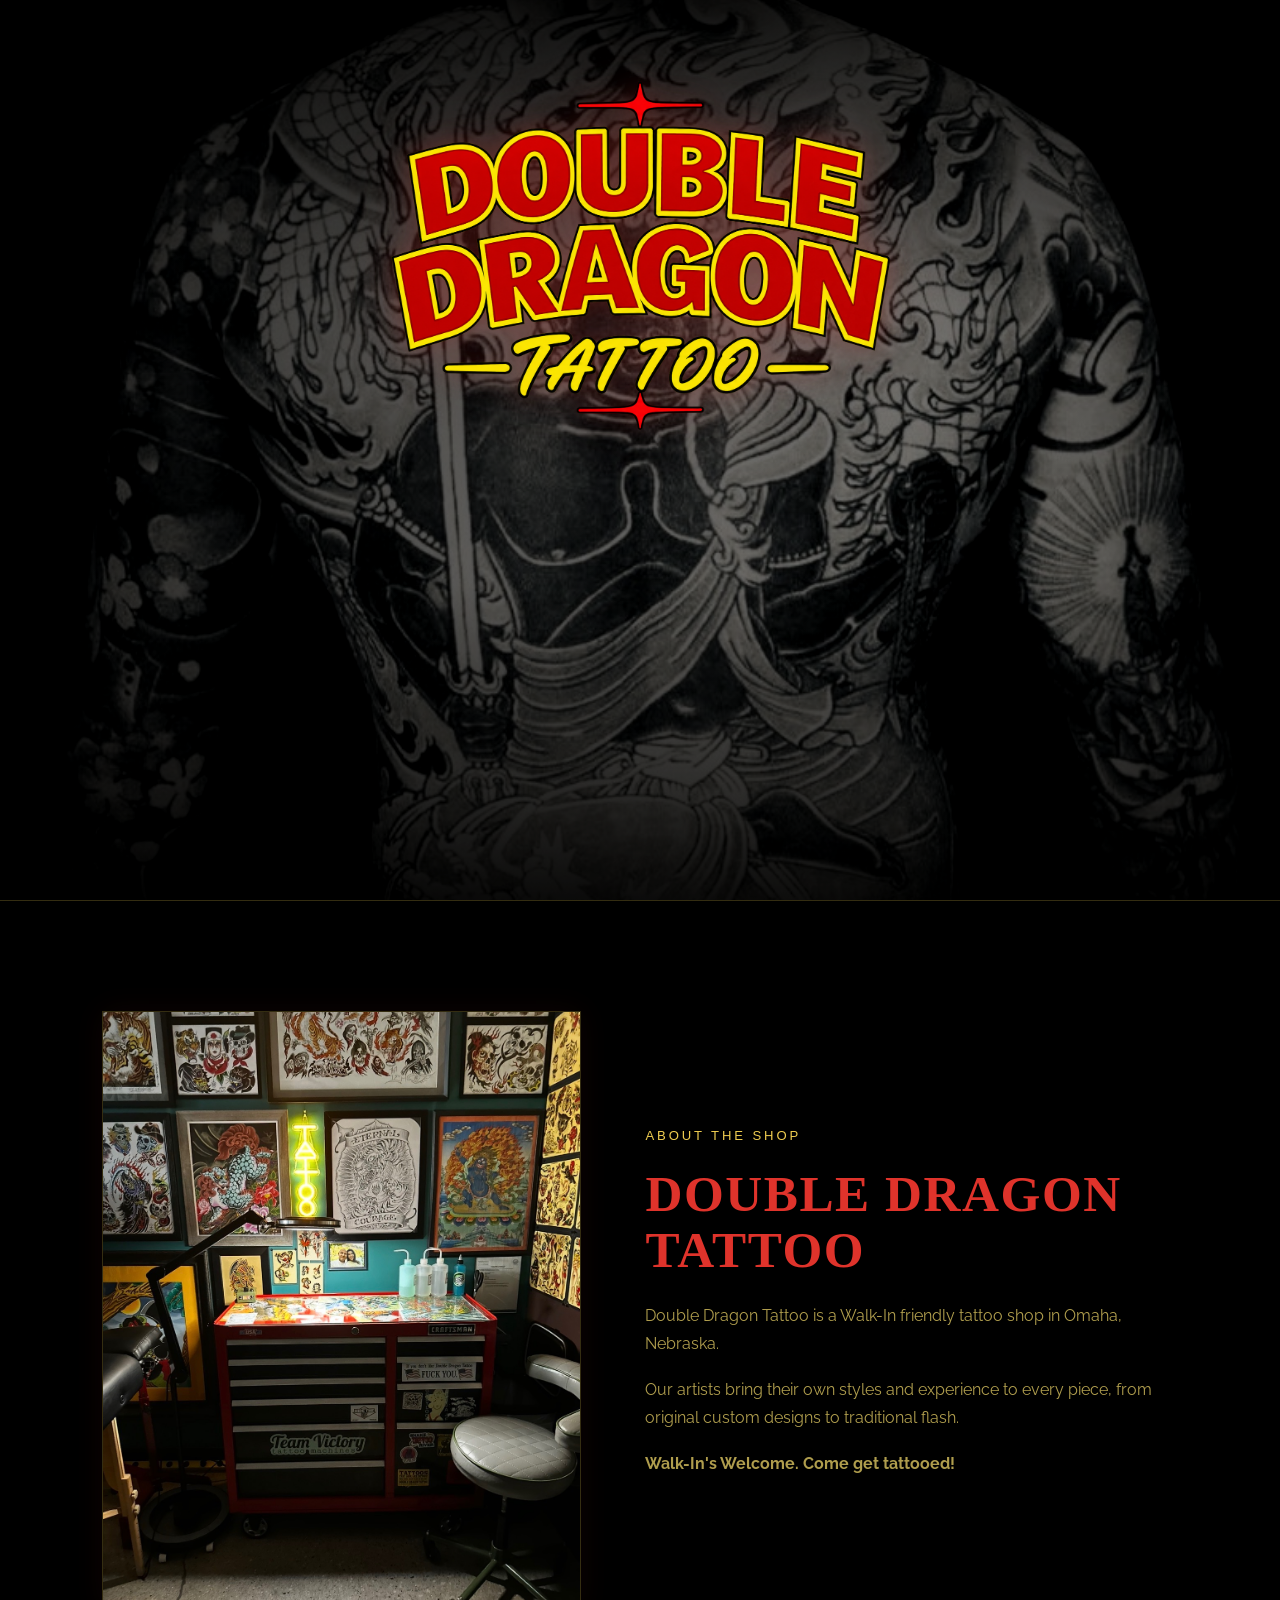
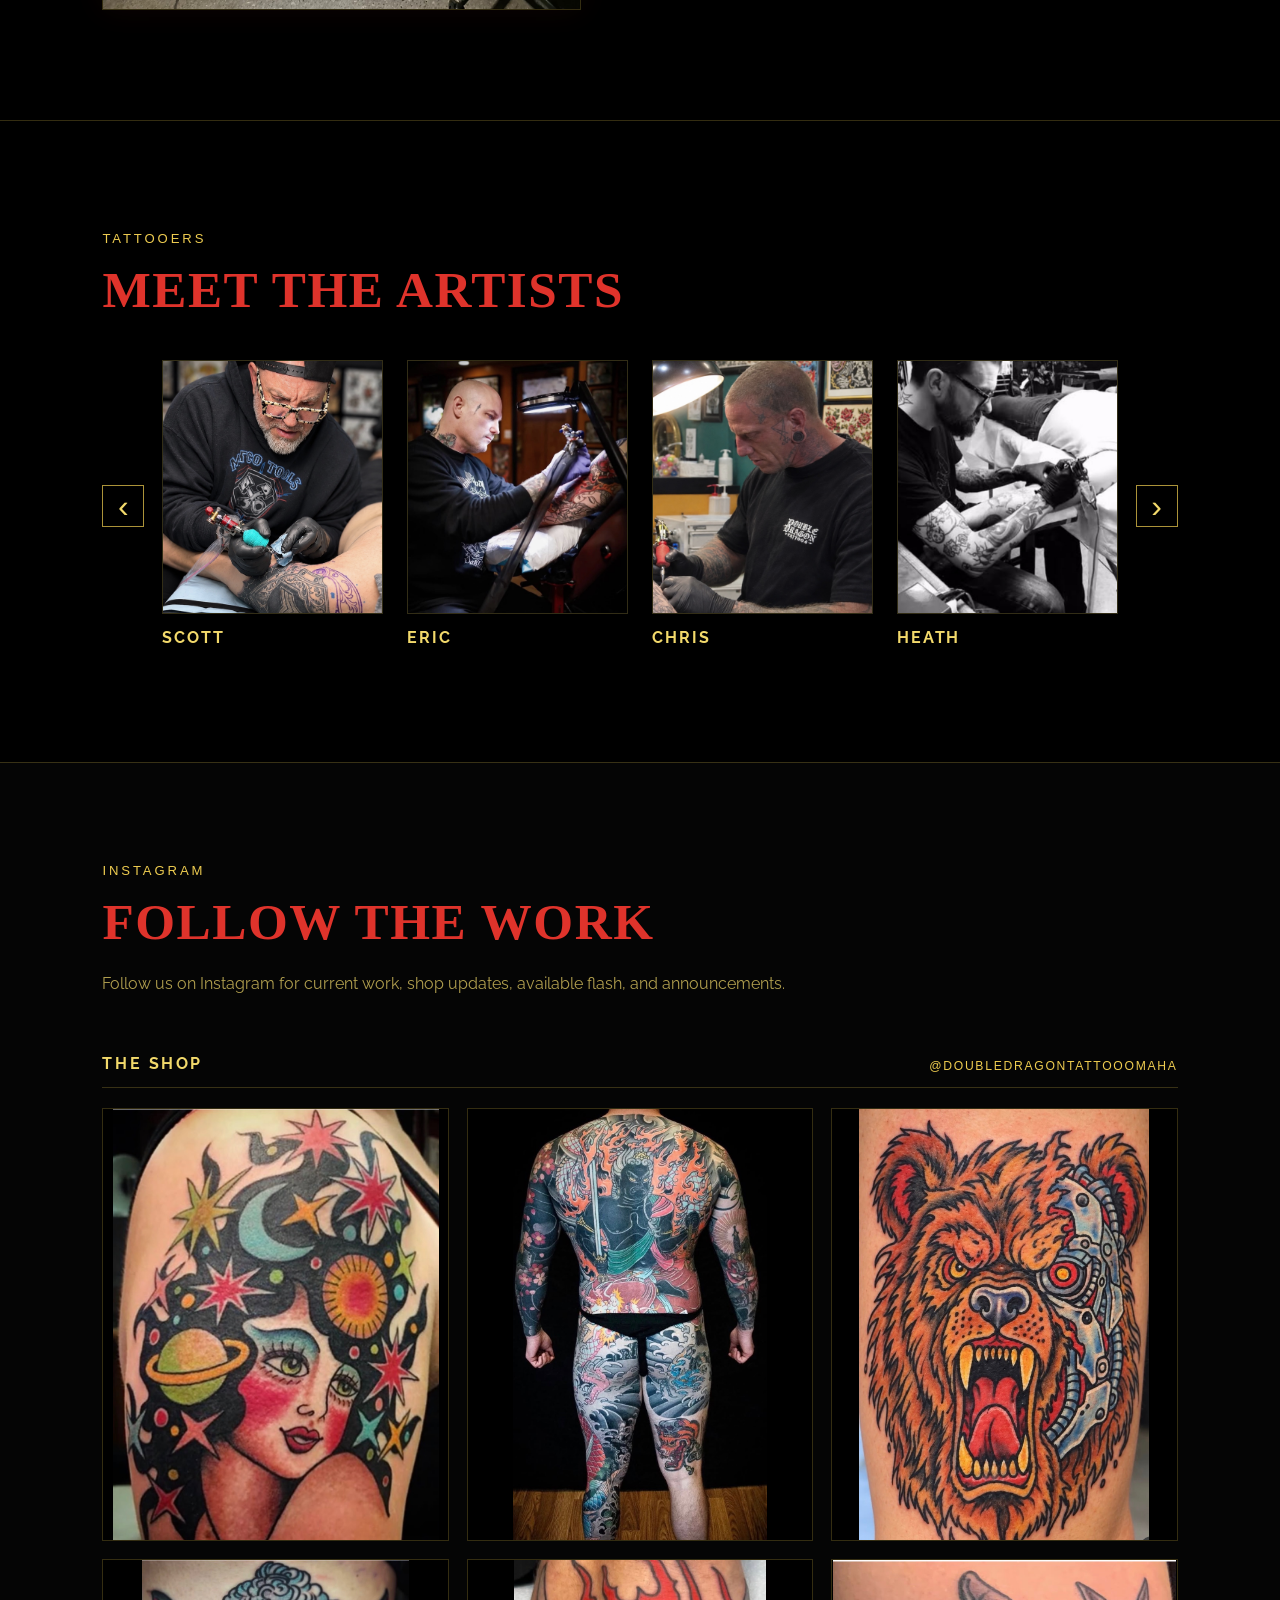
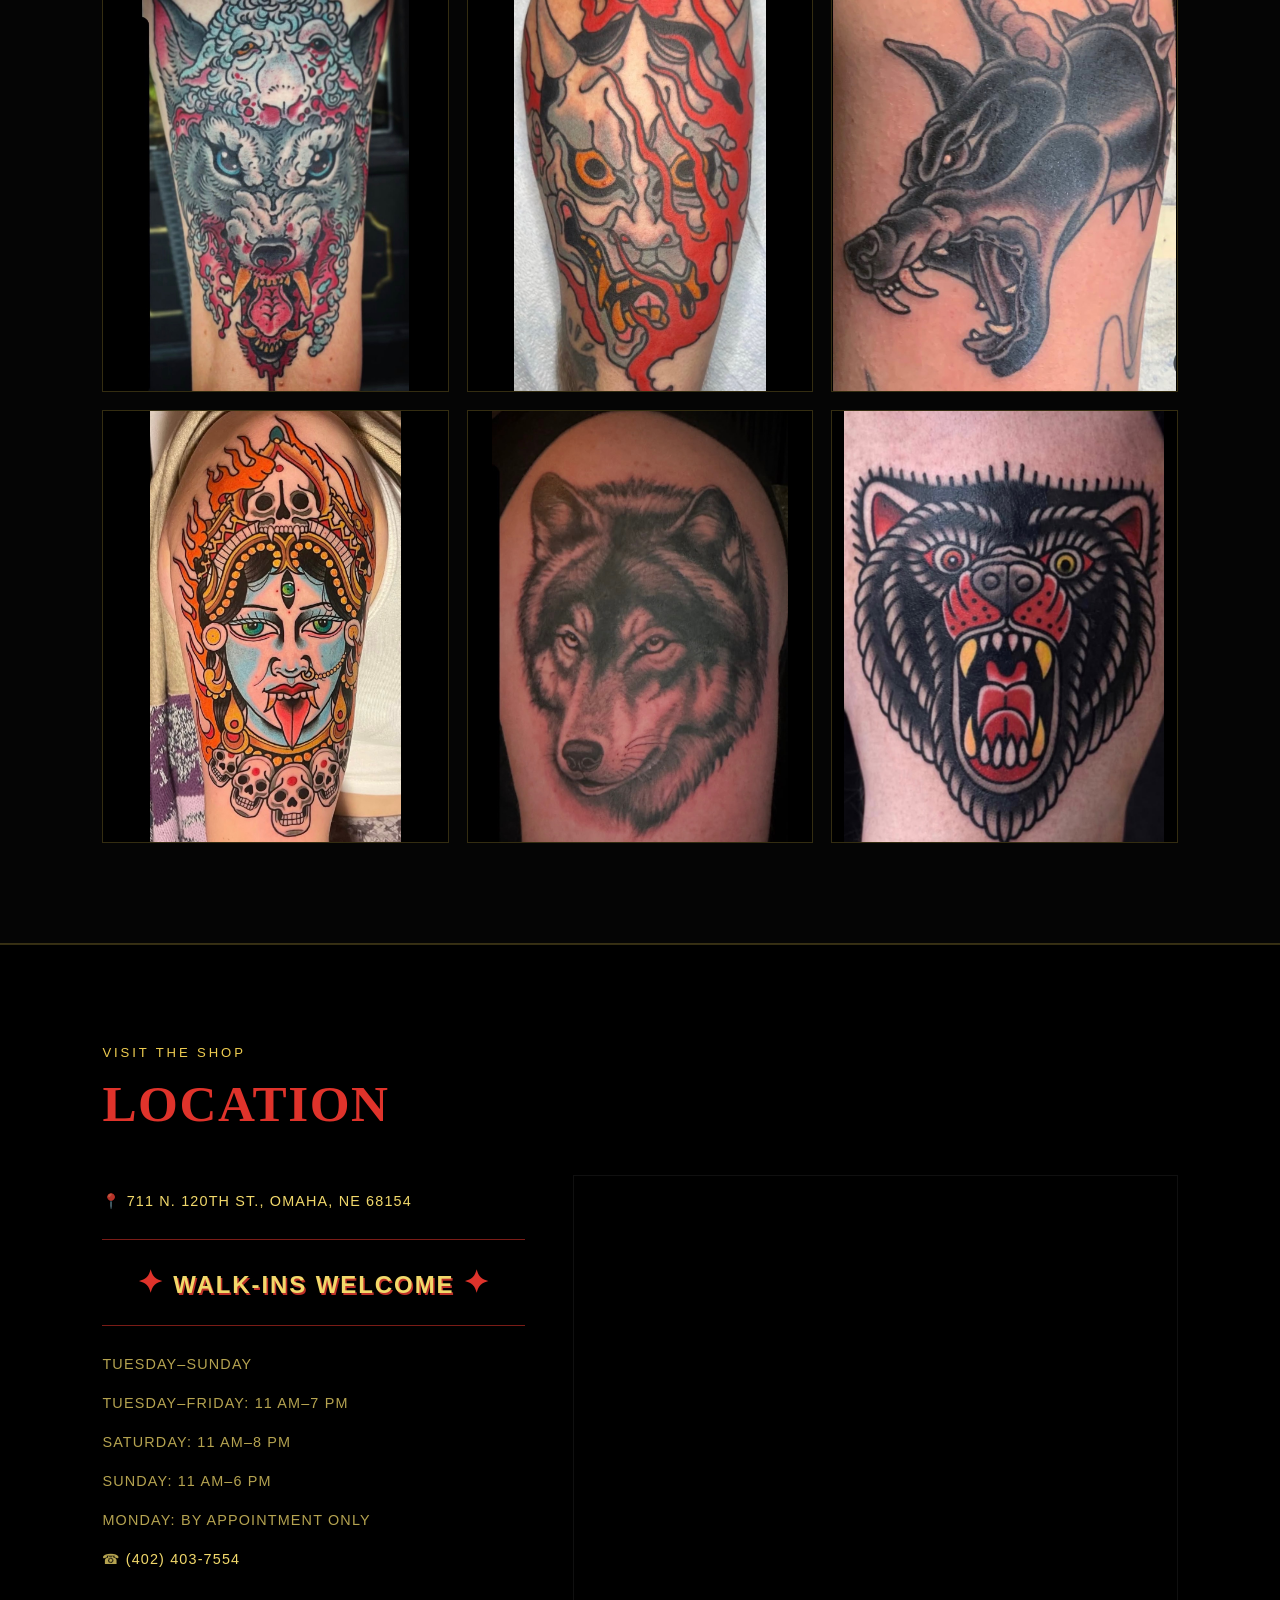
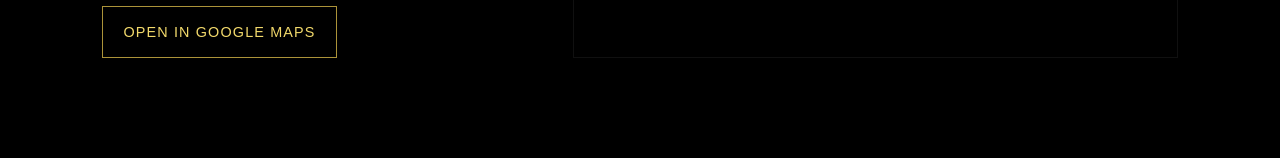
==== index.html @ f2586116 "Update index.html" ====
<!DOCTYPE html>
<html lang="en">
<head>
<meta charset="UTF-8">
<meta name="viewport" content="width=device-width, initial-scale=1.0">
<title>Double Dragon Tattoo</title>
<link rel="icon" href="favicon.ico" sizes="any">
<link rel="preconnect" href="https://fonts.googleapis.com">
<link rel="preconnect" href="https://fonts.gstatic.com" crossorigin>
<link href="https://fonts.googleapis.com/css2?family=Raleway:wght@300;400;600;700&display=swap" rel="stylesheet">
<link href="https://fonts.googleapis.com/css2?family=Barlow+Condensed:wght@500;600;700&display=swap" rel="stylesheet">
<link href="https://fonts.googleapis.com/css2?family=EB+Garamond:wght@400;500;600;700&display=swap" rel="stylesheet">

<!-- Social sharing -->
<meta property="og:title" content="Double Dragon Tattoo">
<meta property="og:description" content="Custom and flash tattooing in Omaha.">
<meta property="og:type" content="website">
<meta name="twitter:card" content="summary_large_image">


<style>
/* ========================================
   DOUBLE DRAGON TATTOO
   BRAND COLORS AND GLOBAL STYLES
======================================== */
:root {
  --bg: #000000;
  --cream: #f2d96b;
  --muted: #d1b85b;
  --red: #bd3028;
  --red-soft: rgba(189,48,40,.16);
  --red-border: rgba(238,204,80,.72);
  --red-glow: rgba(189,48,40,.35);
  --line: rgba(238,204,80,.22);
  --ease: cubic-bezier(.22,.61,.36,1);
}
* { box-sizing: border-box; }
html { scroll-behavior: smooth; }
body {
  margin: 0;
  background: var(--bg);
  color: var(--cream);
  font-family: "Raleway", Arial, sans-serif;
  overflow-x: hidden;
}
body.intro-running { overflow: hidden; }
img { display: block; max-width: 100%; }
a { color: inherit; }


/* ========================================
   BLACKOUT INTRO
======================================== */
.blackout {
  position: fixed;
  inset: 0;
  z-index: 900;
  background: #000;
  opacity: 1;
  pointer-events: none;
  transition: opacity .9s ease;
}
body.hero-live .blackout { opacity: 0; }


/* Safety fallback */
.blackout {
  animation: blackout-failsafe 0s linear 5s forwards;
}
@keyframes blackout-failsafe {
  to { visibility: hidden; }
}


/* ========================================
   ANIMATED DOUBLE DRAGON LOGO
======================================== */
.site-logo {
  position: fixed;
  z-index: 1000;
  top: 50%;
  left: 50%;
  width: min(76vw,800px);
  transform: translate(-50%,-50%);
  transform-origin: center center;
  filter:
    drop-shadow(0 0 12px rgba(189,48,40,.26))
    drop-shadow(0 0 32px rgba(189,48,40,.14));
  transition:
    top 1.05s var(--ease),
    width 1.05s var(--ease),
    transform 1.05s var(--ease),
    opacity .25s ease;
}


body.logo-settling .site-logo {
  top: 15px;
  width: min(32vw,380px);
  transform: translate(-50%,0);
}


body.scrolled .site-logo {
  top: 8px;
  width: min(20vw,180px);
  transform: translate(-50%,0);
}


/* ========================================
   FIXED HEADER
======================================== */
.fixed-top-bar {
  position: fixed;
  top: 0;
  left: 0;
  z-index: 950;
  width: 100%;
  height: 92px;
  background: rgba(0,0,0,.92);
  border-bottom: 1px solid var(--line);
  backdrop-filter: blur(8px);
  opacity: 0;
  pointer-events: none;
  transition: opacity .25s ease;
}
body.scrolled .fixed-top-bar { opacity: 1; }


/* ========================================
   HAMBURGER MENU
======================================== */
.menu-toggle {
  position: fixed;
  top: 28px;
  left: 32px;
  z-index: 1100;
  width: 44px;
  height: 36px;
  border: 1px solid var(--red-border);
  background: rgba(0,0,0,.18);
  cursor: pointer;
  opacity: 0;
  pointer-events: none;
  transition: opacity .7s ease, border-color .2s,
    background .2s, box-shadow .2s;
}
body.nav-live .menu-toggle {
  opacity: 1;
  pointer-events: auto;
}
.menu-toggle:hover {
  border-color: var(--red);
  background: var(--red-soft);
  box-shadow: 0 0 12px var(--red-glow);
}
.menu-toggle span {
  display: block;
  width: 24px;
  height: 1px;
  margin: 6px auto;
  background: var(--cream);
  transition: transform .25s ease, opacity .25s ease;
}
body.menu-open .menu-toggle span:nth-child(1) {
  transform: translateY(7px) rotate(45deg);
}
body.menu-open .menu-toggle span:nth-child(2) {
  opacity: 0;
}
body.menu-open .menu-toggle span:nth-child(3) {
  transform: translateY(-7px) rotate(-45deg);
}


/* ========================================
   BOOK NOW BUTTON
======================================== */
.book-top {
  position: fixed;
  top: 28px;
  right: 32px;
  z-index: 1100;
  padding: 13px 22px;
  border: 1px solid var(--red-border);
  color: var(--cream);
  background: rgba(0,0,0,.24);
  font-family: Arial,sans-serif;
  font-size: .72rem;
  letter-spacing: .18em;
  text-transform: uppercase;
  text-decoration: none;
  opacity: 0;
  pointer-events: none;
  box-shadow: 0 0 14px rgba(189,48,40,.1);
  transition: opacity .7s ease, background .2s,
    color .2s, border-color .2s, box-shadow .2s;
}
body.nav-live .book-top {
  opacity: 1;
  pointer-events: auto;
}
.book-top:hover {
  background: var(--red-soft);
  color: #fff3bd;
  border-color: var(--red);
  box-shadow: 0 0 24px var(--red-glow);
}


/* ========================================
   SLIDE-OUT NAVIGATION
======================================== */
.pull-menu {
  position: fixed;
  top: 0;
  left: 0;
  z-index: 1050;
  width: min(285px,84vw);
  height: 100vh;
  padding: 108px 30px 34px;
  background: linear-gradient(
    to bottom,rgba(0,0,0,.98),rgba(8,8,8,.96)
  );
  border-right: 1px solid var(--line);
  transform: translateX(-100%);
  transition: transform .45s var(--ease);
  overflow: hidden;
}
body.menu-open .pull-menu {
  transform: translateX(0);
}
.menu-content {
  position: relative;
  z-index: 2;
  min-height: 100%;
  display: flex;
  flex-direction: column;
}
.pull-menu-links {
  display: flex;
  flex-direction: column;
  gap: 22px;
}
.pull-menu a {
  position: relative;
  width: fit-content;
  color: var(--cream);
  font-family: Arial,sans-serif;
  font-size: .82rem;
  letter-spacing: .18em;
  text-transform: uppercase;
  text-decoration: none;
  padding-bottom: 8px;
}
.pull-menu a::after {
  content: "";
  position: absolute;
  left: 0;
  bottom: 0;
  width: 0;
  height: 1px;
  background: var(--red);
  box-shadow: 0 0 8px var(--red-glow);
  transition: width .22s ease;
}
.pull-menu a:hover::after { width: 100%; }
.pull-menu a:hover {
  color: #fff3bd;
  text-shadow: 0 0 10px var(--red-glow);
}
.pull-menu .menu-book-btn {
  margin-top: 18px;
  width: 100%;
  max-width: 190px;
  padding: 12px 16px;
  border: 1px solid var(--red-border);
  color: var(--cream);
  text-align: center;
  background: rgba(189,48,40,.055);
}
.pull-menu .menu-book-btn::after { display: none; }
.pull-menu .menu-book-btn:hover {
  background: var(--red-soft);
  border-color: var(--red);
  box-shadow: 0 0 24px var(--red-glow);
}
.no-piercer-note {
  margin: 34px 0 0;
  padding-top: 16px;
  border-top: 1px solid var(--line);
  color: var(--muted);
  font-family: Arial,sans-serif;
  font-size: .76rem;
  letter-spacing: .12em;
  text-transform: uppercase;
}
.menu-logo-small {
  position: absolute;
  left: 50%;
  bottom: 48px;
  width: 165px;
  transform: translateX(-50%);
  opacity: .8;
  filter: drop-shadow(0 0 12px var(--red-glow));
  pointer-events: none;
}
.menu-backdrop {
  position: fixed;
  inset: 0;
  z-index: 1040;
  background: rgba(0,0,0,.5);
  opacity: 0;
  pointer-events: none;
  transition: opacity .3s ease;
}
body.menu-open .menu-backdrop {
  opacity: 1;
  pointer-events: auto;
}


/* ========================================
   HERO IMAGE AND INTRO
======================================== */
.hero {
  position: relative;
  min-height: 100vh;
  background: #000;
  overflow: hidden;
}
.hero-media {
  position: absolute;
  inset: 0;
  opacity: 0;
  transform: scale(1.025);
  filter: brightness(.12) contrast(1.08) saturate(.45);
  transition:
    opacity 1.1s ease,
    transform 1.4s var(--ease),
    filter 1.4s ease;
}
body.hero-live .hero-media {
  opacity: 1;
  transform: scale(1);
}
body.hero-bright .hero-media {
  filter: brightness(.72) contrast(1.06) saturate(.72);
}
.hero-media::after {
  content: "";
  position: absolute;
  inset: 0;
  z-index: 2;
  background:
    linear-gradient(to bottom,
      rgba(0,0,0,.82) 0%,
      rgba(0,0,0,.22) 34%,
      rgba(0,0,0,.18) 64%,
      rgba(0,0,0,.86) 100%),
    linear-gradient(to right,
      rgba(0,0,0,.68) 0%,
      rgba(0,0,0,.36) 32%,
      rgba(0,0,0,.14) 72%,
      rgba(0,0,0,.42) 100%);
  pointer-events: none;
}
.hero-img {
  position: absolute;
  inset: 0;
  z-index: 1;
  width: 100%;
  height: 100%;
  object-fit: cover;
  object-position: center;
}


/* ========================================
   HERO TEXT - VINTAGE SIGN IMAGE
======================================== */
.hero-text {
  position: absolute;
  z-index: 20;
  left: 50%;
  right: auto;
  bottom: 22%;
  width: min(45vw,600px);
  max-width: none;
  text-align: center;
  opacity: 0;
  transform: translate(-50%,14px);
  transition: opacity .8s ease, transform .8s ease;
}
body.nav-live .hero-text {
  opacity: 1;
  transform: translate(-50%,0);
}
.hero-sign-image {
  display: block;
  width: 100%;
  height: auto;
  object-fit: contain;
  filter: drop-shadow(0 8px 16px rgba(0,0,0,.6));
}



/* ========================================
   SHARED SECTION STYLES
======================================== */
.section-kicker {
  margin: 0 0 16px;
  color: #eecc50;
  font-family: Arial,sans-serif;
  font-size: .82rem;
  letter-spacing: .22em;
  text-transform: uppercase;
}
.artists-section,
.about-section,
.instagram-section,
.location-section {
  border-top: 1px solid var(--line);
}
.artists-section h2,
.instagram-section h2,
.location-section h2 {
  margin: 0 0 42px;
  font-size: clamp(2rem,4vw,4rem);
  font-weight: 300;
  letter-spacing: .08em;
  text-transform: uppercase;
}


/* ========================================
   ABOUT SECTION AND SLIDESHOW
======================================== */
.about-section {
  display: grid;
  grid-template-columns:
    minmax(280px,.9fr) minmax(320px,1fr);
  gap: 64px;
  align-items: center;
  padding: 110px 8vw;
  background: #000;
}
.about-slideshow {
  position: relative;
  width: 100%;
  aspect-ratio: 4/5;
  overflow: hidden;
  border: 1px solid var(--line);
  box-shadow: 0 0 30px rgba(189,48,40,.08);
}
.about-slide {
  position: absolute;
  inset: 0;
  width: 100%;
  height: 100%;
  object-fit: cover;
  opacity: 0;
  transition: opacity 1.2s ease;
}
.about-slide.active { opacity: 1; }
.about-copy h2 {
  margin: 0 0 24px;
  font-size: clamp(2rem,4vw,4rem);
  line-height: 1;
  font-weight: 300;
  letter-spacing: .08em;
  text-transform: uppercase;
}
.about-copy p {
  max-width: 560px;
  margin: 0 0 18px;
  font-size: 1rem;
  line-height: 1.75;
  color: rgba(242,217,107,.72);
}
.about-copy .section-kicker {
  color: #eecc50;
  font-size: .82rem;
}


/* ========================================
   ARTISTS CAROUSEL
======================================== */
.artists-section {
  padding: 110px 8vw;
  background: #000;
}
.artist-carousel {
  display: grid;
  grid-template-columns: auto 1fr auto;
  gap: 18px;
  align-items: center;
}
.artist-window {
  overflow: hidden;
  width: 100%;
}
.artist-track {
  display: flex;
  gap: 24px;
  transition: transform .4s var(--ease);
}
.artist-card {
  flex: 0 0 calc((100% - 72px)/4);
  text-decoration: none;
  color: var(--cream);
}
.artist-card img {
  width: 100%;
  aspect-ratio: 1/1.15;
  object-fit: cover;
  border: 1px solid var(--line);
  filter: grayscale(.2);
  transition: transform .25s ease,
    filter .25s ease, border-color .25s ease;
}
.artist-card:hover img {
  transform: translateY(-5px);
  filter: grayscale(0) brightness(1.06);
  border-color: var(--red);
  box-shadow: 0 0 28px var(--red-glow);
}
.artist-card h3 {
  margin: 14px 0 5px;
  font-size: 1rem;
  letter-spacing: .12em;
  text-transform: uppercase;
}
.artist-card:hover h3 {
  color: #fff3bd;
  text-shadow: 0 0 10px var(--red-glow);
}
.artist-card p {
  margin: 0;
  color: var(--muted);
  font-family: Arial,sans-serif;
  font-size: .72rem;
  letter-spacing: .08em;
}
.artist-arrow {
  width: 42px;
  height: 42px;
  border: 1px solid var(--red-border);
  background: rgba(0,0,0,.35);
  color: var(--cream);
  font-size: 2rem;
  line-height: 1;
  cursor: pointer;
}
.artist-arrow:hover {
  background: var(--red-soft);
}


/* ========================================
   INSTAGRAM GALLERIES
======================================== */
.instagram-section {
  padding: 100px 8vw;
  background: #050505;
  border-bottom: 1px solid var(--line);
}
.instagram-inner {
  max-width: 1180px;
  margin: 0 auto;
}
.instagram-section h2 { margin-bottom: 20px; }
.instagram-intro {
  max-width: 720px;
  margin: 0 0 56px;
  font-size: 1rem;
  line-height: 1.75;
  color: rgba(242,217,107,.72);
}
.instagram-group { margin-top: 54px; }
.instagram-group:first-of-type { margin-top: 0; }
.instagram-group-heading {
  display: flex;
  align-items: end;
  justify-content: space-between;
  gap: 24px;
  margin-bottom: 20px;
  padding-bottom: 14px;
  border-bottom: 1px solid var(--line);
}
.instagram-group-heading h3 {
  margin: 0;
  font-size: 1rem;
  letter-spacing: .16em;
  text-transform: uppercase;
}
.instagram-group-heading a {
  color: #eecc50;
  font-family: Arial,sans-serif;
  font-size: .76rem;
  letter-spacing: .14em;
  text-transform: uppercase;
  text-decoration: none;
}
.instagram-group-heading a:hover {
  color: var(--red);
}
.instagram-photo-grid {
  display: grid;
  grid-template-columns: repeat(3,1fr);
  gap: 18px;
}
.instagram-photo-grid a,
.instagram-photo-grid img {
  display: block;
  width: 100%;
}
.instagram-photo-grid a {
  aspect-ratio: 1/1;
  overflow: hidden;
  border: 1px solid var(--line);
}
.instagram-photo-grid img {
  height: 100%;
  object-fit: cover;
  filter: grayscale(.15);
  transition: transform .25s ease, filter .25s ease;
}
.instagram-photo-grid a:hover img {
  transform: none;
  filter: brightness(1.06);
}


/* ========================================
   LOCATION
======================================== */
.location-section {
  padding: 100px 8vw;
  background: #000;
}
.location-grid {
  display: grid;
  grid-template-columns:
    minmax(260px,.7fr) minmax(320px,1fr);
  gap: 48px;
  align-items: stretch;
}
.location-copy {
  font-family: Arial,sans-serif;
  font-size: .9rem;
  line-height: 1.7;
  letter-spacing: .08em;
  text-transform: uppercase;
  color: rgba(242,217,107,.75);
}
.location-copy a {
  color: var(--cream);
  text-decoration: none;
}
.location-copy a:hover { color: var(--red); }
.location-button {
  display: inline-block;
  margin-top: 20px;
  padding: 13px 20px;
  border: 1px solid var(--red-border);
}
.location-map {
  width: 100%;
  min-height: 320px;
  border: 1px solid var(--line);
  filter: grayscale(1) invert(.9) contrast(.9);
}


/* ========================================
   FOOTER
======================================== */
.site-footer {
  display: grid;
  grid-template-columns: 1fr auto 1fr;
  align-items: center;
  gap: 28px;
  padding: 34px 8vw;
  background: #000;
  border-top: 1px solid var(--line);
  color: rgba(242,217,107,.72);
  font-family: Arial,sans-serif;
  font-size: .72rem;
  letter-spacing: .14em;
  text-transform: uppercase;
}
.site-footer p {
  margin: 0;
  justify-self: center;
  text-align: center;
}
.site-footer a {
  display: inline-flex;
  align-items: center;
  gap: 8px;
  text-decoration: none;
}
.site-footer a:first-child { justify-self: start; }
.site-footer a:last-child { justify-self: end; }
.site-footer a:hover { color: var(--red); }
.site-footer .footer-ig-icon {
  width: 18px;
  height: 18px;
  object-fit: contain;
}


/* ========================================
   TABLET
======================================== */
@media (max-width:1050px) {
  .site-logo { width: min(78vw,620px); }
  body.logo-settling .site-logo {
    top: 22px;
    width: min(62vw,460px);
    transform: translate(-50%,0);
  }
  body.scrolled .site-logo {
    top: 10px;
    width: min(34vw,260px);
  }
  .hero-text {
    width: min(58vw,600px);
  }
}


/* ========================================
   MOBILE
======================================== */
@media (max-width:640px) {
  .hero { min-height: 100svh; }


  .site-logo { width: min(84vw,520px); }


  body.logo-settling .site-logo {
    top: 82px;
    width: min(58vw,285px);
    transform: translate(-50%,0);
  }


  .fixed-top-bar { display: none; }


  .site-logo,
  .menu-toggle,
  .book-top {
    position: absolute;
  }


  .menu-toggle {
    top: 24px;
    left: 18px;
  }
  .book-top {
    top: 24px;
    right: 18px;
    padding: 10px 14px;
    font-size: .62rem;
    letter-spacing: .12em;
  }
  .pull-menu {
    width: 86vw;
    padding: 88px 28px 30px;
  }
  .menu-logo-small {
    width: 120px;
    bottom: 48px;
  }


  .hero-img {
    object-fit: cover;
    object-position: center;
  }
  .hero-media {
    filter: brightness(.08) contrast(1.08) saturate(.45);
  }
  body.hero-bright .hero-media {
    filter: brightness(.66) contrast(1.12) saturate(.45);
  }


  /* Center vintage lettering on mobile */
  .hero-text {
    left: 50%;
    right: auto;
    bottom: clamp(90px,12svh,130px);
    width: min(82vw,380px);
    max-width: none;
    text-align: center;
    transform: translate(-50%,14px);
  }
  body.nav-live .hero-text {
    transform: translate(-50%,0);
  }
  .hero-sign-image {
    width: 100%;
    height: auto;
  }


  .about-section {
    grid-template-columns: 1fr;
    gap: 38px;
    padding: 76px 28px;
  }
  .about-slideshow { aspect-ratio: 4/4.6; }
  .about-copy h2 {
    font-size: clamp(1.85rem,8vw,2.8rem);
  }
  .artist-carousel { grid-template-columns: 1fr; }
  .artist-arrow { display: none; }
  .artist-window { overflow-x: auto; }
  .artist-track { gap: 16px; }
  .artist-card { flex: 0 0 72%; }
  .artists-section { padding: 76px 28px; }
  .instagram-section { padding: 76px 28px; }
  .instagram-intro { margin-bottom: 42px; }
  .instagram-group { margin-top: 46px; }
  .instagram-group-heading { display: block; }
  .instagram-group-heading h3 { margin-bottom: 10px; }
  .instagram-photo-grid { gap: 8px; }
  .location-section { padding: 76px 28px; }
  .location-grid { grid-template-columns: 1fr; }
  .location-map { min-height: 280px; }
  .site-footer {
    grid-template-columns: 1fr;
    justify-items: center;
    text-align: center;
  }
  .site-footer a:first-child,
  .site-footer a:last-child {
    justify-self: center;
  }
}
/* ========================================
   SIMPLIFIED HERO DESIGN
======================================== */

/* Larger main logo after opening animation */
body.logo-settling:not(.scrolled) .site-logo {
  top: 8%;
  width: min(48vw,580px);
  transform: translate(-50%,0);
}

/* Walk-in message positioning */
.hero-text {
  bottom: 24%;
  width: 90%;
  max-width: none;
  text-align: center;
}

/* Walk-in message styling */
.walk-in-label {
  display: inline-block;
  padding: 12px 30px;
  border: 1px solid var(--red);
  border-radius: 2px;
  background: rgba(0,0,0,.65);
  color: var(--cream);
  font-family: "Barlow Condensed", sans-serif;
  font-size: 1.3rem;
  font-weight: 600;
  letter-spacing: .25em;
  text-transform: uppercase;
  box-shadow: 0 0 15px var(--red-glow);
}

/* Tablet */
@media (max-width:1050px) {
  body.logo-settling:not(.scrolled) .site-logo {
    top: 10%;
    width: min(65vw,520px);
  }
}

/* Mobile */
@media (max-width:640px) {
  body.logo-settling .site-logo {
    top: 16%;
    width: min(84vw,420px);
    transform: translate(-50%,0);
  }

  body.scrolled .site-logo {
    top: 16%;
    width: min(84vw,420px);
  }

  .hero-text {
    bottom: 25%;
    width: 90%;
  }

  .walk-in-label {
    font-size: 1.1rem;
    padding: 12px 24px;
    letter-spacing: .18em;
  }
}
/* Matching section titles */
.about-copy h2,
.artists-section h2,
.instagram-section h2,
   .location-section h2 {
  color: #df332b;
  font-family: Georgia, "Times New Roman", serif;
  font-weight: 700;
  font-size: clamp(2rem, 4vw, 3.8rem);
  letter-spacing: .03em;
  line-height: 1.1;
  text-transform: uppercase;
}
/* Bold final walk-in message */
.about-copy p:last-child {
  font-weight: 700;
}
/* Instagram portfolio - full photographs */

.instagram-photo-grid {
  grid-template-columns: repeat(3, minmax(0, 1fr));
  gap: 18px;
}

.instagram-photo-grid a {
  aspect-ratio: 4 / 5;
  background: #000;
  overflow: hidden;
}

.instagram-photo-grid img {
  width: 100%;
  height: 100%;
  object-fit: contain;
  filter: none;
}

/* Instagram portfolio - mobile */

@media (max-width: 640px) {
  .instagram-photo-grid {
    grid-template-columns: repeat(2, minmax(0, 1fr));
    gap: 10px;
  }
}
   /* Walk-ins Welcome accent */

.location-section .location-walk-ins {
  color: #f2d96b;
  font-family: Arial, sans-serif;
  font-size: clamp(1.1rem, 2vw, 1.5rem);
  font-weight: 800;
  letter-spacing: .08em;
  text-transform: uppercase;
  text-align: center;
  text-shadow: 1.5px 1.5px 0 #bd3028;
  border-top: 1px solid rgba(223, 51, 43, .55);
  border-bottom: 1px solid rgba(223, 51, 43, .55);
  padding: 16px 0;
  margin: 26px 0;
}

.location-section .location-walk-ins span {
  color: #df332b;
  font-size: 1.3em;
  text-shadow: none;
}
   /* Walk-ins Welcome neon border glow */

.hero .walk-in-label {
  border-color: #ff493d;

  box-shadow:
    0 0 6px rgba(255, 59, 47, .9),
    0 0 18px rgba(255, 59, 47, .55),
    0 0 36px rgba(255, 59, 47, .25);
}
</style>
</head>



<body class="intro-running">


<div class="fixed-top-bar" aria-hidden="true"></div>
<div class="blackout" aria-hidden="true"></div>


<!-- ========================================
     ANIMATED DOUBLE DRAGON LOGO
======================================== -->
<img
  src="Images/Double Dragon Tattoo Logo.png"
  alt="Double Dragon Tattoo"
  class="site-logo"
>


<!-- Navigation controls -->
<button class="menu-toggle" type="button"
  aria-label="Open menu" aria-expanded="false">
  <span></span>
  <span></span>
  <span></span>
</button>


<a href="https://www.instagram.com/doubledragontattooomaha/"
  target="_blank"
  rel="noopener noreferrer"
  class="book-top">Book Now</a>


<div class="menu-backdrop" aria-hidden="true"></div>


<nav class="pull-menu" aria-label="Main navigation">
  <div class="menu-content">
    <div>
      <div class="pull-menu-links">
        <a href="#about">About</a>
        <a href="#tattooers">Tattooers</a>
        <a href="#instagram">Instagram</a>
        <a href="#location">Location</a>
        <a href="https://www.instagram.com/doubledragontattooomaha/"
          target="_blank"
          rel="noopener noreferrer"
          class="menu-book-btn">Book Now</a>
      </div>


      <p class="no-piercer-note">NO PIERCING SERVICES</p>


      <!-- Small Double Dragon logo in menu -->
      <img
        src="Images/Double Dragon Tattoo Logo.png"
        alt="Double Dragon Tattoo logo"
        class="menu-logo-small"
      >
    </div>
  </div>
</nav>


<main>


<!-- ========================================
     HERO
======================================== -->
<section class="hero">


  <!-- Background tattoo photograph -->
  <div class="hero-media" aria-hidden="true">
    <img
      src="Images/hero-image.jpeg"
      alt=""
      class="hero-img"
    >
  </div>


  <!-- Vintage tattoo lettering -->
<!-- Hero walk-in message -->
<div class="hero-text">
  <span class="walk-in-label">Walk-ins Welcome</span>
</div>


</section>


<!-- ========================================
     ABOUT SHOP AND SLIDESHOW
======================================== -->
<section class="about-section" id="about">


  <div class="about-slideshow">


<img src="Images/EricStation.jpeg"
  alt="Double Dragon Tattoo interior"
  class="about-slide active">


    <img src="Images/flags.jpeg"
      alt="Double Dragon Tattoo shop interior"
      class="about-slide">


    <img src="Images/darkcorner.jpeg"
      alt="Double Dragon Tattoo studio space"
      class="about-slide">


    <img src="Images/ring.jpeg"
      alt="Double Dragon Tattoo interior details"
      class="about-slide">

  </div>


  <div class="about-copy">
    <p class="section-kicker">About the shop</p>
    <h2>Double Dragon Tattoo</h2>


    <p>
      Double Dragon Tattoo is a Walk-In friendly tattoo shop in Omaha,
      Nebraska.
    </p>

    <p>
      Our artists bring their own styles and experience
      to every piece, from original custom designs to
      traditional flash.
    </p>

     <p> Walk-In's Welcome. Come get tattooed! </p>
  </div>
</section>


<!-- ========================================
     ARTISTS CAROUSEL
======================================== -->
<section class="artists-section" id="tattooers">


  <p class="section-kicker">Tattooers</p>
  <h2>Meet the Artists</h2>


  <div class="artist-carousel">


    <button class="artist-arrow artist-prev"
      type="button" aria-label="Previous artists">
      &#8249;
    </button>


    <div class="artist-window">
      <div class="artist-track">


        <a href="Scott.html" class="artist-card">
          <img src="Images/artists/Scott.jpeg"
            alt="Scott Pauls">
          <h3>Scott</h3>
        </a>


        <a href="Eric.html" class="artist-card">
          <img src="Images/artists/Eric.jpeg"
            alt="Eric Saner">
          <h3>Eric</h3>
        </a>


        <a href="Chris.html" class="artist-card">
          <img src="Images/artists/Chris.jpeg"
            alt="Chris Martini">
          <h3>Chris</h3>
        </a>


        <a href="Heath.html" class="artist-card">
          <img src="Images/artists/Haath.jpeg"
            alt="Heath Preheim">
          <h3>Heath</h3>
        </a>


        <a href="asa.html" class="artist-card">
          <img src="Images/artists/asalarson.jpeg"
            alt="Asa Larson">
          <h3>Asa</h3>
        </a>


        <a href="Greg.html" class="artist-card">
          <img src="Images/artists/greg.jpeg"
            alt="Greg Fountain">
          <h3>Greg</h3>
        </a>


      </div>
    </div>


    <button class="artist-arrow artist-next"
      type="button" aria-label="Next artists">
      &#8250;
    </button>


  </div>
</section>


<!-- ========================================
     INSTAGRAM SECTION
======================================== -->
<section class="instagram-section"
  id="instagram" aria-labelledby="instagram-title">


  <div class="instagram-inner">
    <p class="section-kicker">Instagram</p>
    <h2 id="instagram-title">Follow the Work</h2>


    <p class="instagram-intro">
      Follow us on Instagram for current work,
      shop updates, available flash, and announcements.
    </p>


    <div class="instagram-group">
      <div class="instagram-group-heading">
        <h3>The Shop</h3>
        <a href="https://www.instagram.com/doubledragontattooomaha/"
          target="_blank" rel="noopener noreferrer">
          @doubledragontattooomaha
        </a>
      </div>


      <div class="instagram-photo-grid">

        <a href="https://www.instagram.com/doubledragontattooomaha/"
          target="_blank" rel="noopener noreferrer">
          <img src="Images/instagram/heath_mary.jpeg"
            alt="Heath Cosmic Mary">
        </a>

        <a href="https://www.instagram.com/doubledragontattooomaha/"
          target="_blank" rel="noopener noreferrer">
          <img src="Images/instagram/chris_back.jpeg"
            alt="Back piece Martini">
        </a>

        <a href="https://www.instagram.com/doubledragontattooomaha/"
          target="_blank" rel="noopener noreferrer">
          <img src="Images/instagram/scott_bear.jpeg"
            alt="Scott BearBorg">
        </a>

        <a href="https://www.instagram.com/doubledragontattooomaha/"
          target="_blank" rel="noopener noreferrer">
          <img src="Images/instagram/eric_sheep.jpeg"
            alt="Eric wolf in sheeps clothing">
        </a>

        <a href="https://www.instagram.com/doubledragontattooomaha/"
          target="_blank" rel="noopener noreferrer">
          <img src="Images/instagram/eric_mask.jpeg"
            alt="Eric Mask">
        </a>

        <a href="https://www.instagram.com/doubledragontattooomaha/"
          target="_blank" rel="noopener noreferrer">
          <img src="Images/instagram/eric_dog.jpeg"
            alt="Eric Doberman">
        </a>
                 <a href="https://www.instagram.com/doubledragontattooomaha/"
          target="_blank" rel="noopener noreferrer">
          <img src="Images/instagram/chris_mask.jpeg"
            alt="Martini Mask">
        </a>
                          <a href="https://www.instagram.com/doubledragontattooomaha/"
          target="_blank" rel="noopener noreferrer">
          <img src="Images/instagram/eric_wolf.jpeg"
            alt="Eric Black and gray">
        </a>

            <a href="https://www.instagram.com/doubledragontattooomaha/"
          target="_blank" rel="noopener noreferrer">
          <img src="Images/instagram/bear.jpeg"
            alt="Scott Pauls Bear">
        </a>

      </div>
    </div>

  </div>
</section>


<!-- ========================================
     LOCATION
======================================== -->

<section class="location-section" id="location">

  <p class="section-kicker">Visit the shop</p>

  <h2>Location</h2>

  <div class="location-grid">

    <div class="location-copy">

      <p class="location-address">
        📍
        <a href="https://www.google.com/maps/search/?api=1&query=711+N+120th+St+Omaha+NE+68154"
           target="_blank"
           rel="noopener noreferrer">
          711 N. 120th St., Omaha, NE 68154
        </a>
      </p>

   <p class="location-walk-ins">
  <span>✦</span> Walk-ins Welcome <span>✦</span>
</p>

      <div class="location-hours">

        <p>Tuesday–Sunday</p>

        <p>Tuesday–Friday: 11 AM–7 PM</p>

        <p>Saturday: 11 AM–8 PM</p>

        <p>Sunday: 11 AM–6 PM</p>

        <p class="appointment-only">
          Monday: By appointment only
        </p>

      </div>

      <p class="location-phone">
        ☎
        <a href="tel:+14024037554">
          (402) 403-7554
        </a>
      </p>

      <a href="https://www.google.com/maps/search/?api=1&query=711+N+120th+St+Omaha+NE+68154"
         target="_blank"
         rel="noopener noreferrer"
         class="location-button">
        Open in Google Maps
      </a>

    </div>

    <iframe
      class="location-map"
      src="https://www.google.com/maps?q=711%20N%20120th%20St%20Omaha%20NE%2068154&output=embed"
      loading="lazy"
      referrerpolicy="no-referrer-when-downgrade"
      title="Map to Double Dragon Tattoo">
    </iframe>

  </div>

</section>


</main>



<!-- ========================================
     JAVASCRIPT
======================================== -->
<script>


/* ========================================
   INTRO ANIMATION
======================================== */
document.addEventListener("DOMContentLoaded", () => {


  const body = document.body;
  const blackout = document.querySelector(".blackout");


  // Finish the intro safely, even if an animation
  // or another script encounters a problem.
  function finishIntro() {
    body.classList.add(
      "logo-settling",
      "hero-live",
      "hero-bright",
      "nav-live"
    );


    body.classList.remove("intro-running");


    if (blackout) {
      blackout.remove();
    }
  }


  // If someone opens a direct section link,
  // skip the intro animation.
  if (window.location.hash) {
    finishIntro();


    setTimeout(() => {
      const target = document.querySelector(
        window.location.hash
      );


      if (target) {
        target.scrollIntoView();
      }
    }, 50);


    return;
  }


  // Start at the top of the homepage.
  window.scrollTo(0, 0);


  // Logo moves from the center to the top.
  setTimeout(() => {
    body.classList.add("logo-settling");
  }, 650);


  // Reveal the background photograph.
  setTimeout(() => {
    body.classList.add("hero-live");
  }, 1650);


  // Brighten the hero photograph.
  setTimeout(() => {
    body.classList.add("hero-bright");
  }, 2050);


  // Reveal navigation and vintage lettering.
  setTimeout(() => {
    body.classList.add("nav-live");
    body.classList.remove("intro-running");
  }, 2600);


  // Remove the black overlay.
  setTimeout(() => {
    if (blackout) {
      blackout.remove();
    }
  }, 3100);


  // Backup in case the intro does not complete.
  setTimeout(finishIntro, 5000);


});




/* ========================================
   SCROLL LOGO SHRINK
======================================== */
function updateScrollState() {
  if (window.scrollY > 80) {
    document.body.classList.add("scrolled");
  } else {
    document.body.classList.remove("scrolled");
  }
}


window.addEventListener("scroll", updateScrollState);
window.addEventListener("load", updateScrollState);




/* ========================================
   NAVIGATION MENU
======================================== */
const menuToggle = document.querySelector(".menu-toggle");
const menuBackdrop = document.querySelector(".menu-backdrop");
const menuLinks = document.querySelectorAll(".pull-menu a");


function closeMenu() {
  document.body.classList.remove("menu-open");


  if (menuToggle) {
    menuToggle.setAttribute("aria-expanded", "false");
  }
}


if (menuToggle) {
  menuToggle.addEventListener("click", () => {


    const isOpen = document.body.classList.toggle(
      "menu-open"
    );


    menuToggle.setAttribute(
      "aria-expanded",
      isOpen ? "true" : "false"
    );


  });
}


if (menuBackdrop) {
  menuBackdrop.addEventListener("click", closeMenu);
}


menuLinks.forEach(link => {
  link.addEventListener("click", closeMenu);
});


// Allow Escape to close the menu.
document.addEventListener("keydown", event => {
  if (event.key === "Escape") {
    closeMenu();
  }
});




/* ========================================
   ABOUT SLIDESHOW
======================================== */
const aboutSlides = document.querySelectorAll(
  ".about-slide"
);


let aboutSlideIndex = 0;


if (aboutSlides.length > 1) {


  setInterval(() => {


    aboutSlides[aboutSlideIndex].classList.remove(
      "active"
    );


    aboutSlideIndex =
      (aboutSlideIndex + 1) % aboutSlides.length;


    aboutSlides[aboutSlideIndex].classList.add(
      "active"
    );


  }, 3000);


}




/* ========================================
   ARTISTS CAROUSEL
======================================== */
const artistTrack = document.querySelector(".artist-track");
const artistNext = document.querySelector(".artist-next");
const artistPrev = document.querySelector(".artist-prev");


const artistCards = document.querySelectorAll(
  ".artist-track .artist-card"
);


let artistIndex = 0;
const artistsPerView = 4;


function updateArtistCarousel() {


  if (!artistTrack || !artistCards.length) {
    return;
  }


  const cardWidth = artistCards[0].offsetWidth + 24;


  artistTrack.style.transform =
    `translateX(-${artistIndex * cardWidth}px)`;


}


if (artistNext) {


  artistNext.addEventListener("click", () => {


    artistIndex += artistsPerView;


    if (artistIndex >= artistCards.length) {
      artistIndex = 0;
    }


    updateArtistCarousel();


  });


}


if (artistPrev) {


  artistPrev.addEventListener("click", () => {


    artistIndex -= artistsPerView;


    if (artistIndex < 0) {
      artistIndex = Math.max(
        artistCards.length - artistsPerView,
        0
      );
    }


    updateArtistCarousel();


  });


}


// Recalculate carousel positioning on resize.
window.addEventListener("resize", updateArtistCarousel);




/* ========================================
   SCROLL RESTORATION
======================================== */
if ("scrollRestoration" in history) {
  history.scrollRestoration = "manual";
}


</script>
</body>
</html>
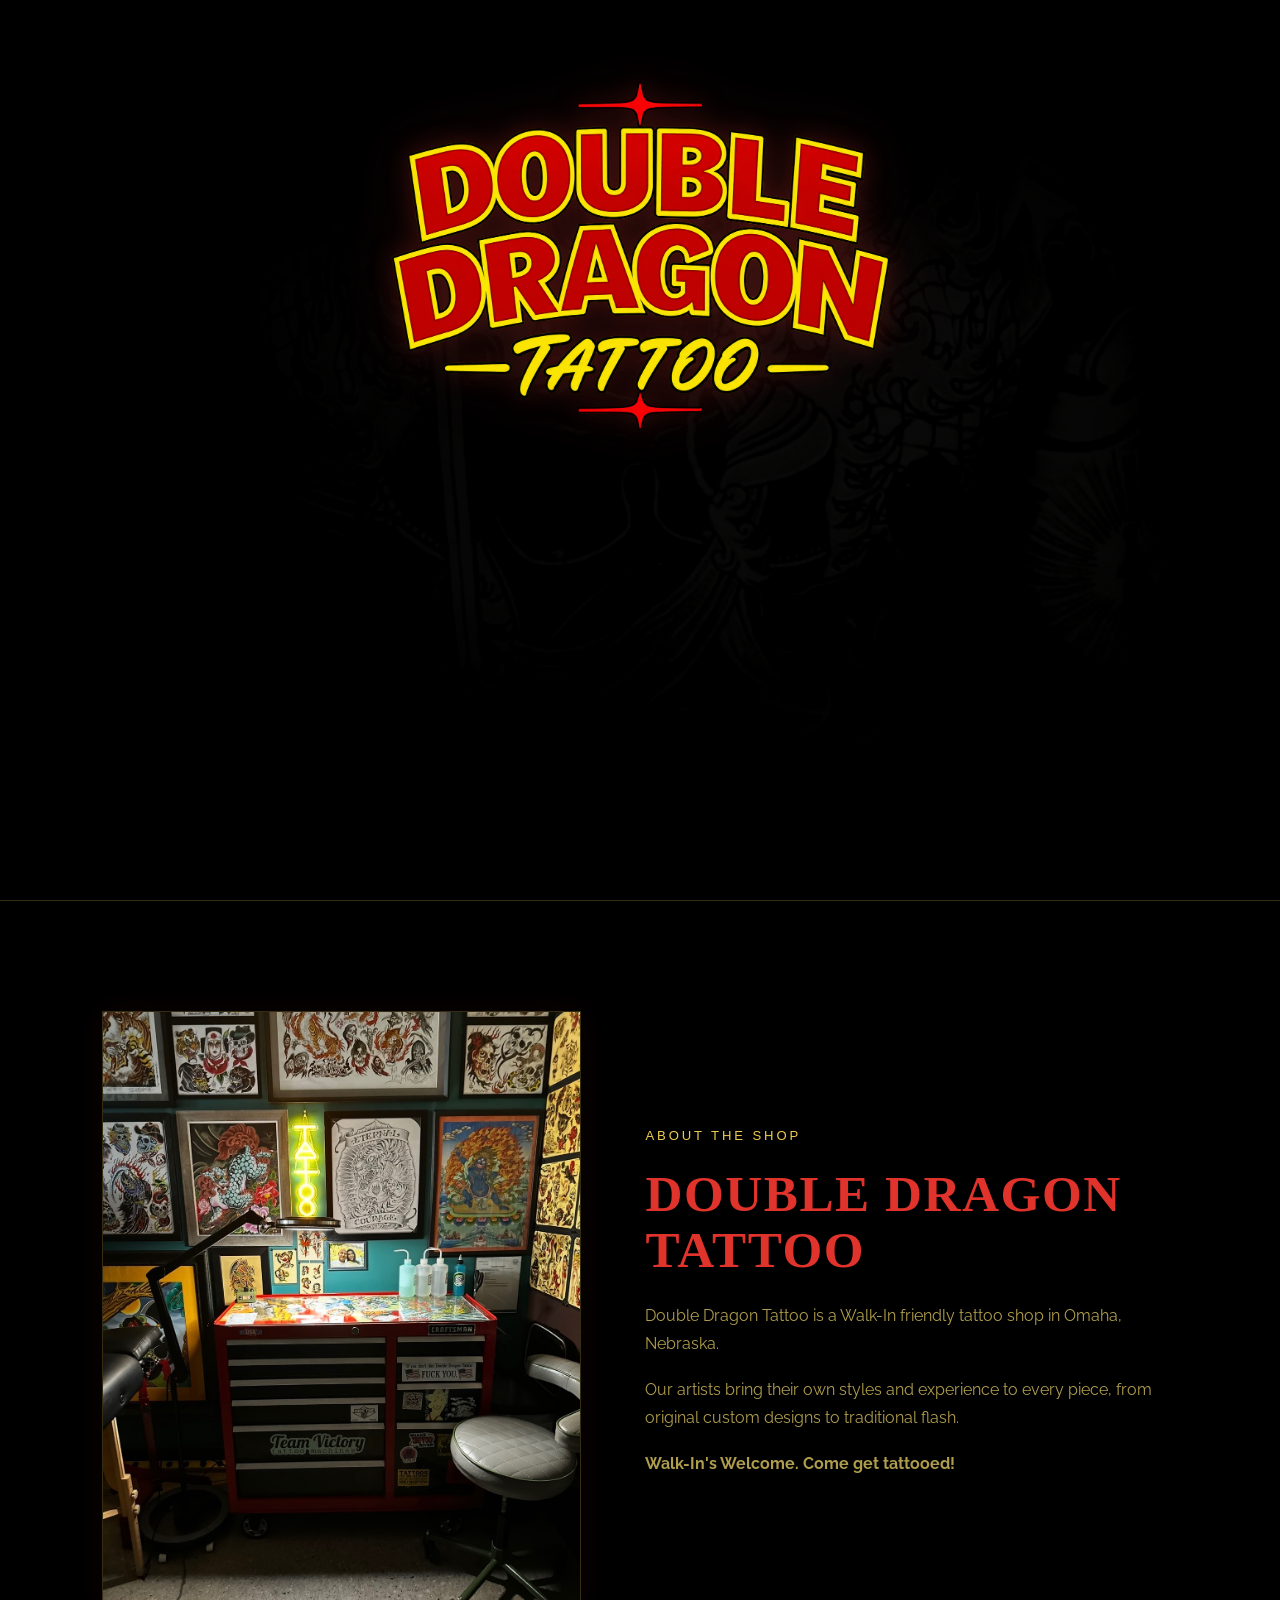
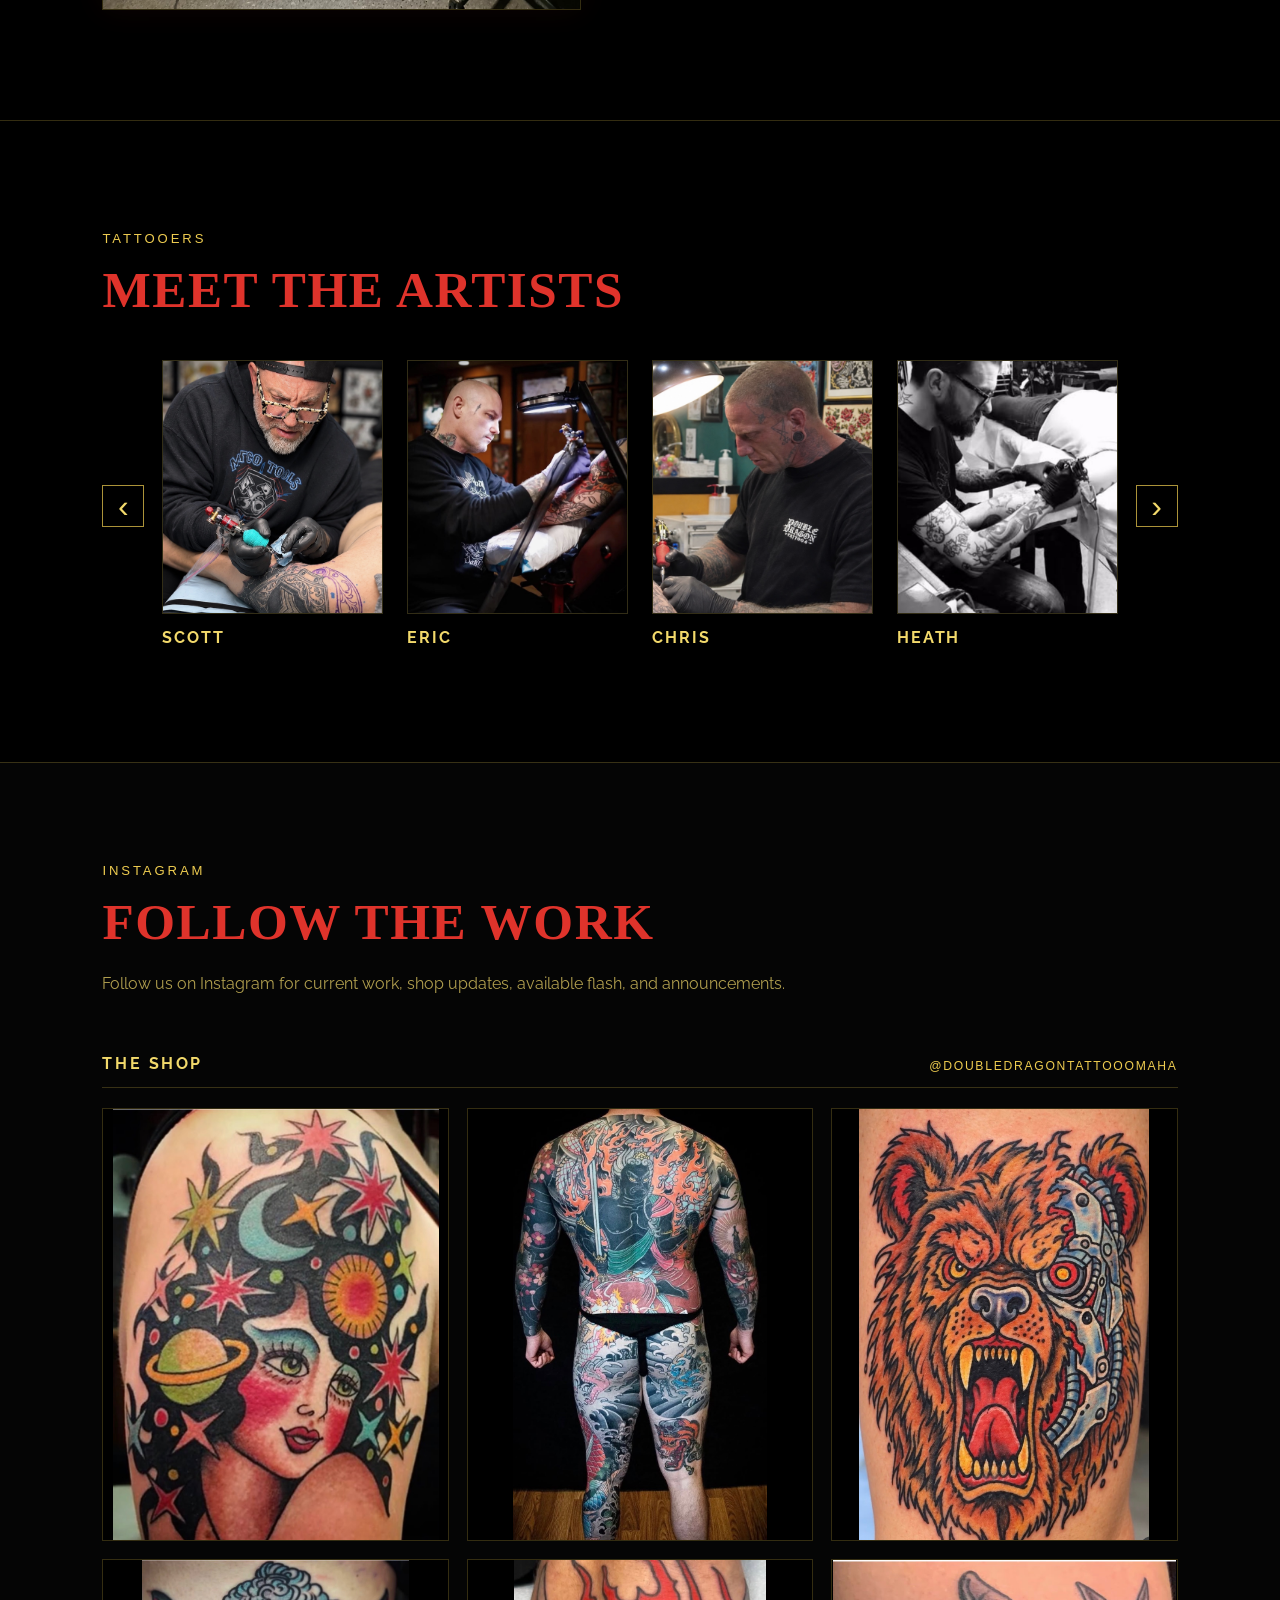
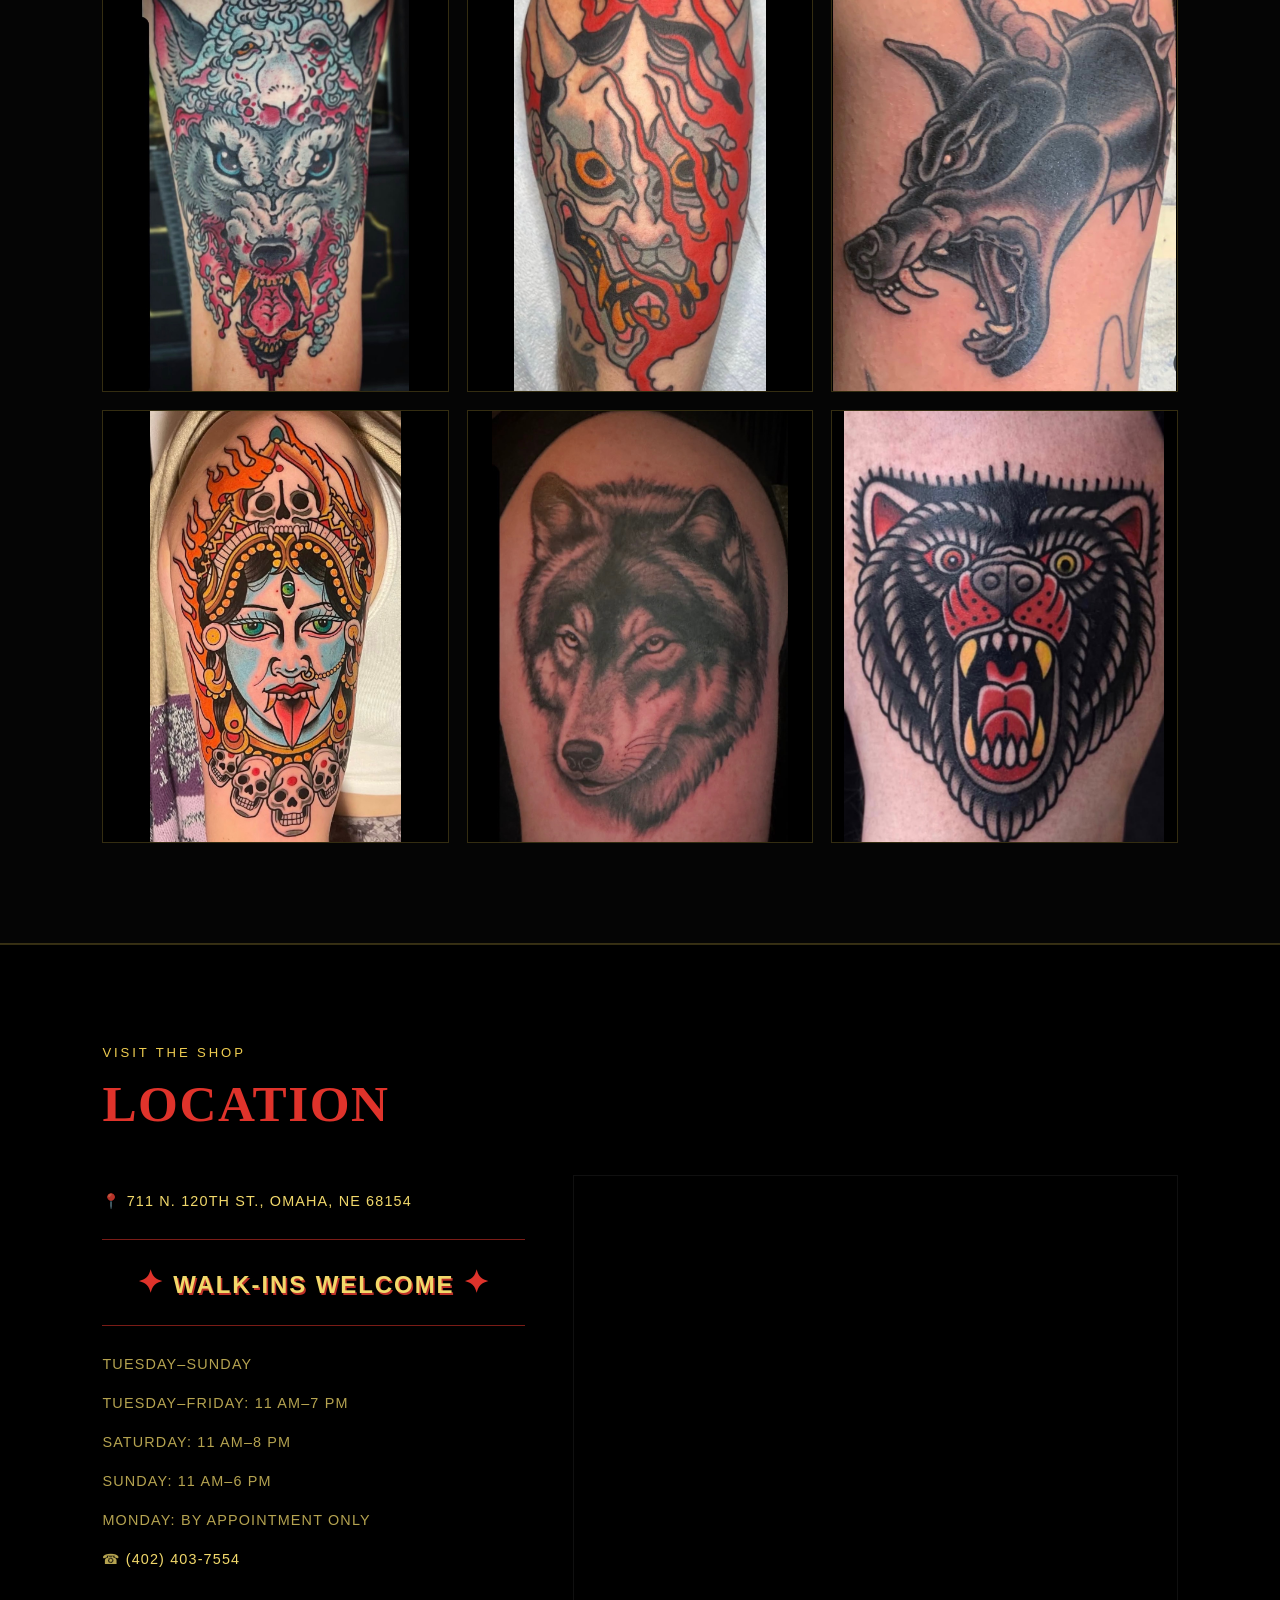
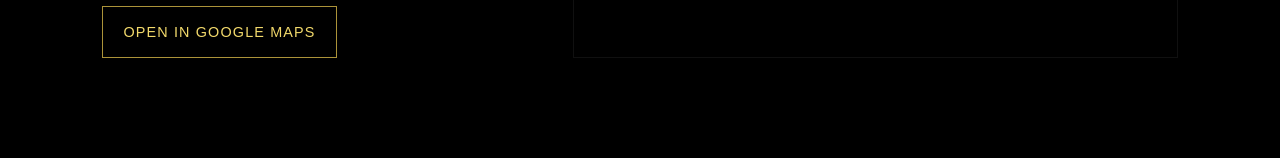
==== commit c55a1291: "Improve walk-in label styles in index.html Updated styling for walk-in message labels to enhance vis" ====
--- a/index.html
+++ b/index.html
@@ -868,6 +868,7 @@
   text-align: center;
 }
 
+
 /* Walk-in message styling */
 .walk-in-label {
   display: inline-block;
@@ -877,9 +878,10 @@
   background: rgba(0,0,0,.65);
   color: var(--cream);
   font-family: "Barlow Condensed", sans-serif;
-  font-size: 1.3rem;
-  font-weight: 600;
-  letter-spacing: .25em;
+  font-size: 2rem;
+  font-weight: 700;
+  letter-spacing: .06em;
+  line-height: 1.1;
   text-transform: uppercase;
   box-shadow: 0 0 15px var(--red-glow);
 }
@@ -911,10 +913,10 @@
   }
 
   .walk-in-label {
-    font-size: 1.1rem;
-    padding: 12px 24px;
-    letter-spacing: .18em;
-  }
+  font-size: 1.6rem;
+  padding: 12px 24px;
+  letter-spacing: .06em;
+}
 }
 /* Matching section titles */
 .about-copy h2,
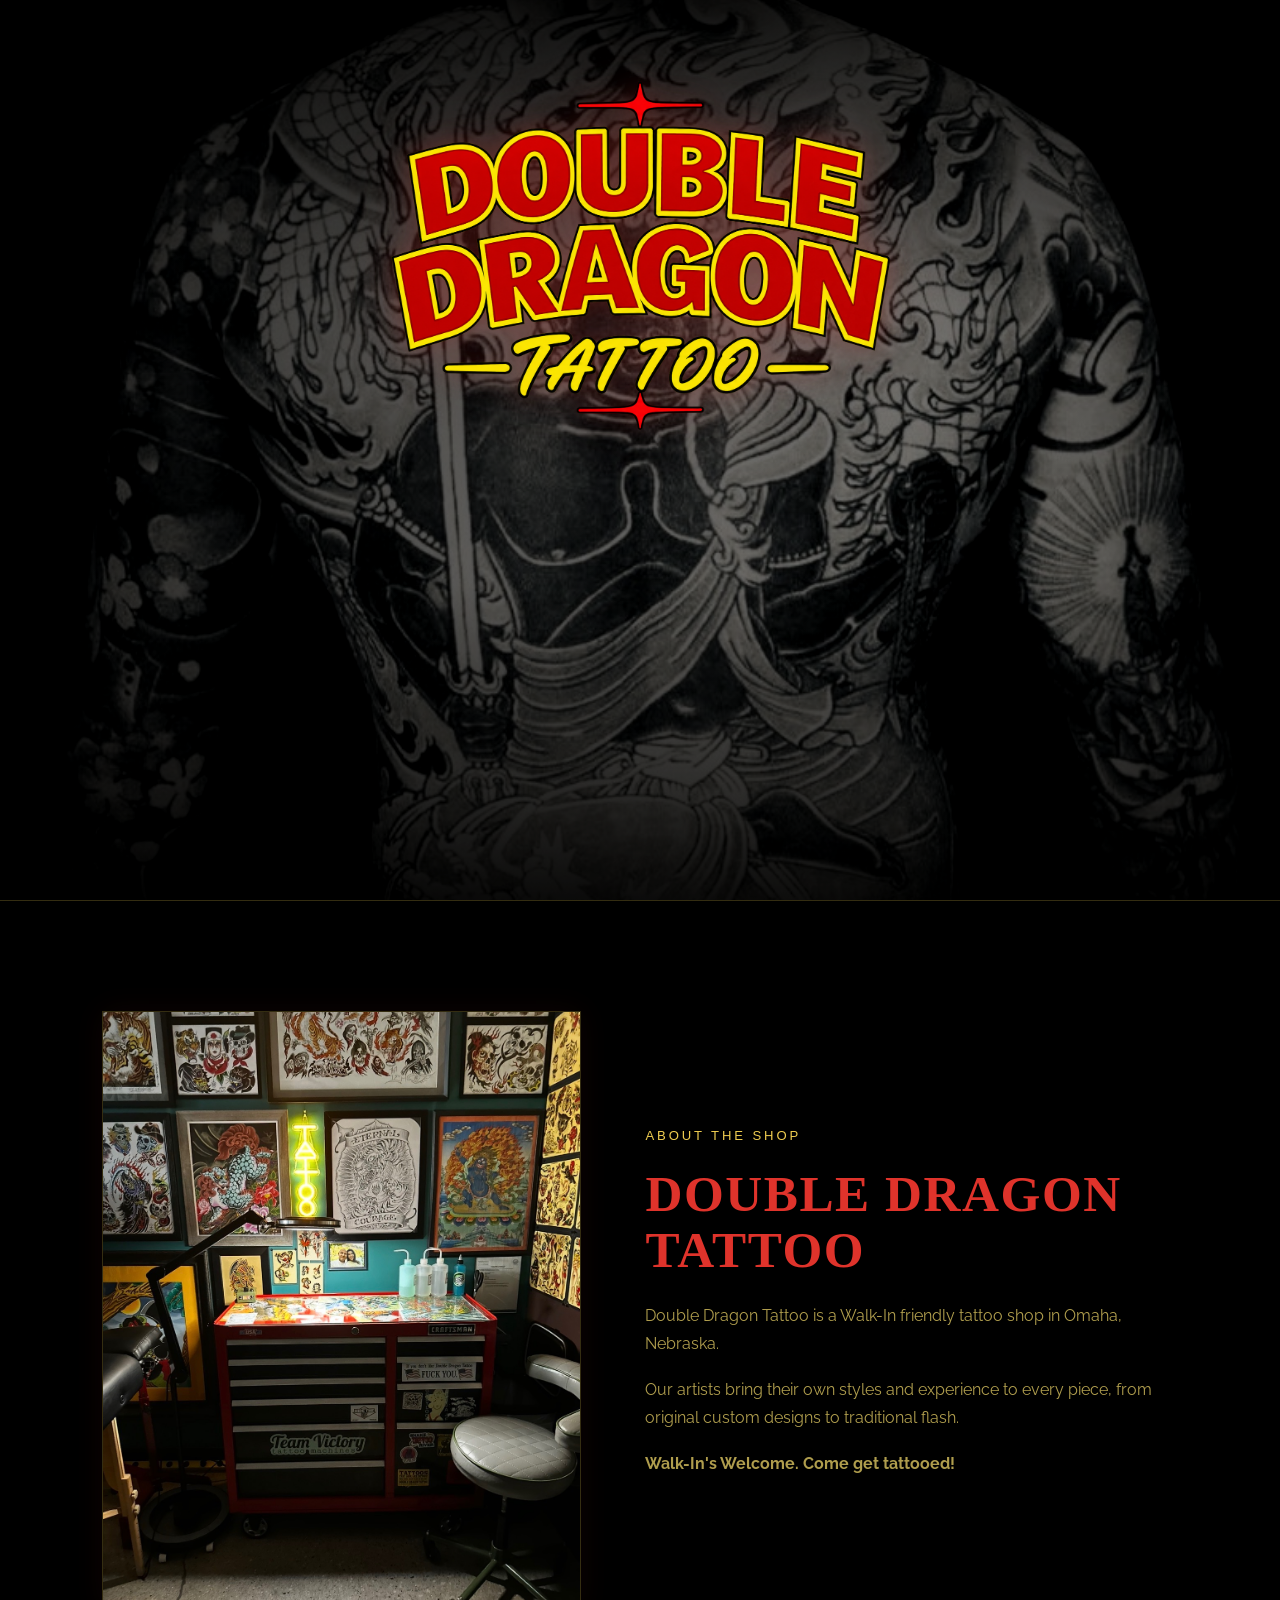
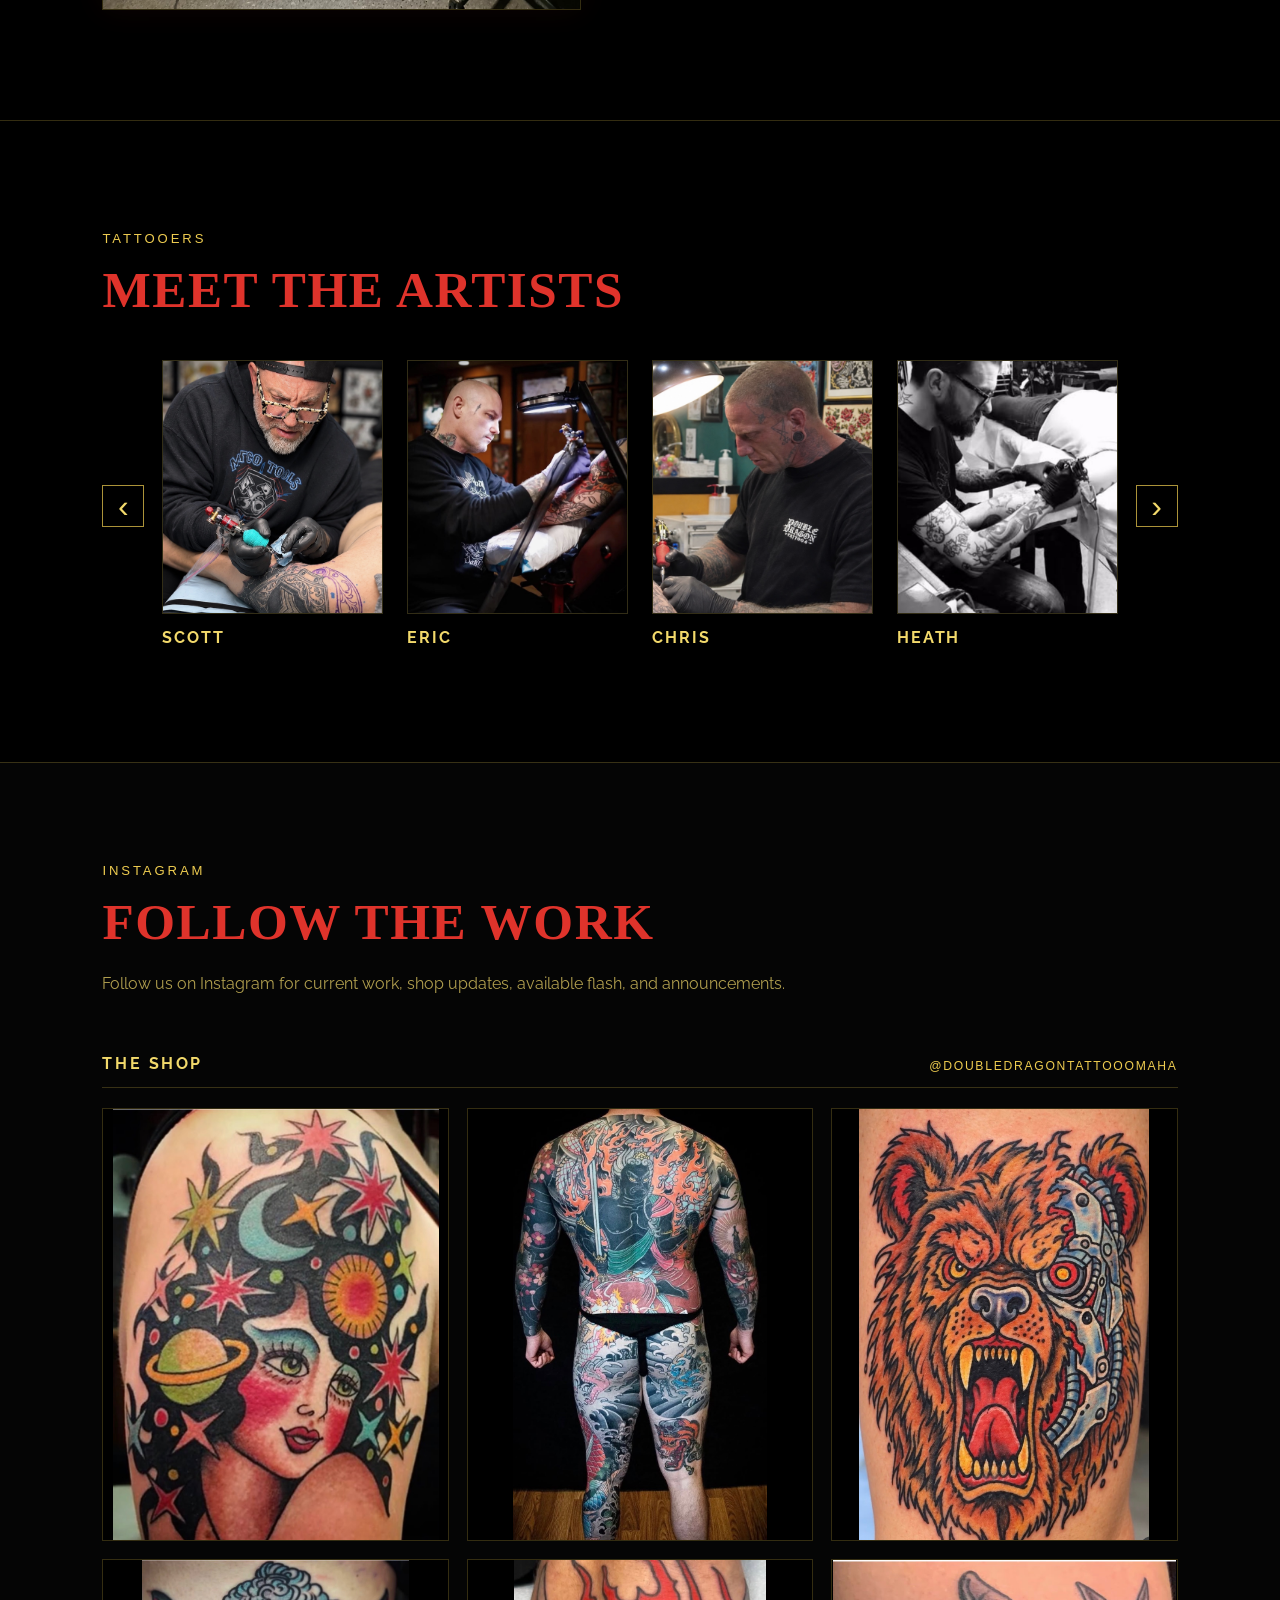
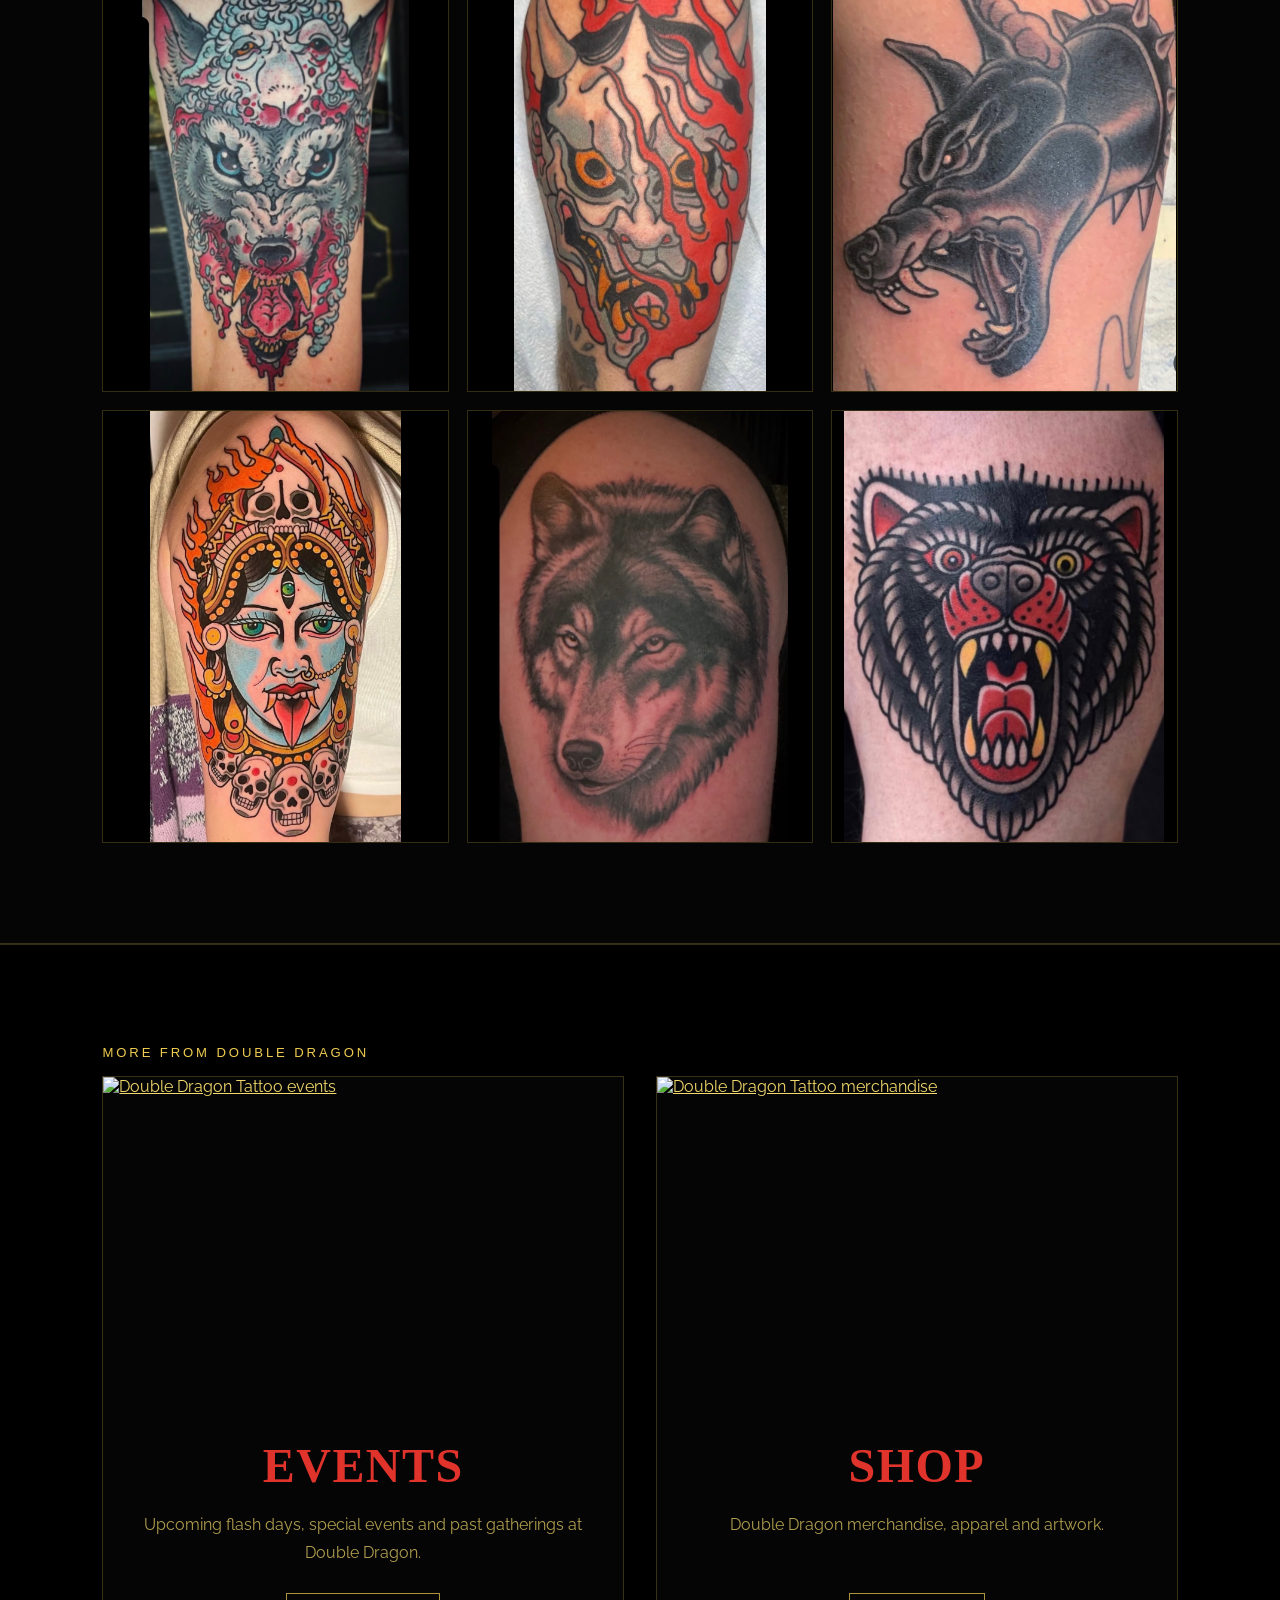
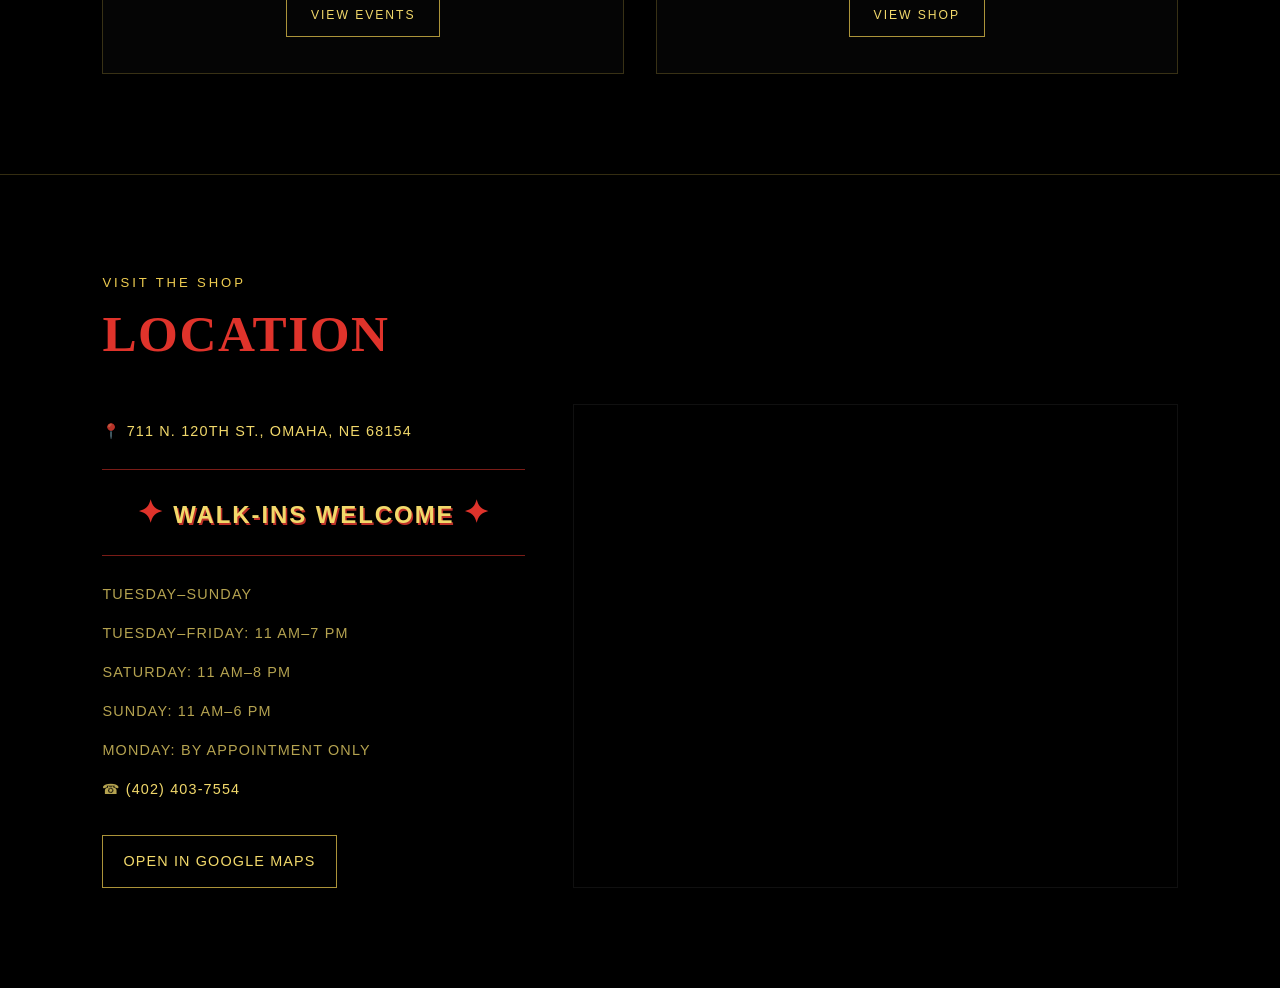
==== commit f5f3d158: "Add events and shop section to index.html" ====
--- a/index.html
+++ b/index.html
@@ -995,6 +995,139 @@
     0 0 18px rgba(255, 59, 47, .55),
     0 0 36px rgba(255, 59, 47, .25);
 }
+
+   /* ========================================
+   EVENTS AND SHOP HOMEPAGE
+======================================== */
+
+.extras-section {
+  padding: 100px 8vw;
+  background: #000;
+  border-top: 1px solid var(--line);
+}
+
+.extras-grid {
+  display: grid;
+  grid-template-columns: repeat(2, minmax(0, 1fr));
+  gap: 32px;
+  max-width: 1180px;
+  margin: 0 auto;
+}
+
+.extras-card {
+  display: flex;
+  flex-direction: column;
+  border: 1px solid var(--line);
+  background: #050505;
+  overflow: hidden;
+  transition: border-color .25s ease,
+              box-shadow .25s ease;
+}
+
+.extras-card:hover {
+  border-color: var(--red);
+  box-shadow: 0 0 24px var(--red-glow);
+}
+
+.extras-card img {
+  width: 100%;
+  aspect-ratio: 16 / 10;
+  object-fit: cover;
+  transition: filter .25s ease;
+}
+
+.extras-card:hover img {
+  filter: brightness(1.08);
+}
+
+.extras-copy {
+  display: flex;
+  flex-direction: column;
+  align-items: center;
+  flex: 1;
+  padding: 36px 24px;
+  text-align: center;
+}
+
+.extras-copy h2 {
+  margin: 0 0 18px;
+  color: #df332b;
+  font-family: Georgia, "Times New Roman", serif;
+  font-size: clamp(2rem, 4vw, 3rem);
+  font-weight: 700;
+  letter-spacing: .03em;
+  text-transform: uppercase;
+}
+
+.extras-copy p {
+  margin: 0 0 26px;
+  color: rgba(242,217,107,.72);
+  font-size: 1rem;
+  line-height: 1.75;
+}
+
+.extras-button {
+  display: inline-block;
+  margin-top: auto;
+  padding: 14px 24px;
+  border: 1px solid var(--red-border);
+  color: var(--cream);
+  text-decoration: none;
+  font-family: Arial, sans-serif;
+  font-size: .76rem;
+  letter-spacing: .16em;
+  text-transform: uppercase;
+  transition: background .25s ease,
+              border-color .25s ease,
+              box-shadow .25s ease;
+}
+
+.extras-button:hover {
+  background: var(--red-soft);
+  border-color: var(--red);
+  box-shadow: 0 0 20px var(--red-glow);
+}
+
+/* Allow additional hamburger menu links */
+
+.pull-menu {
+  overflow-y: auto;
+  height: 100dvh;
+}
+
+.pull-menu-links {
+  gap: 18px;
+}
+
+.menu-logo-small {
+  position: static;
+  width: 150px;
+  margin: 28px auto 0;
+  transform: none;
+}
+
+/* Mobile events and shop */
+
+@media (max-width: 640px) {
+
+  .extras-section {
+    padding: 76px 28px;
+  }
+
+  .extras-grid {
+    grid-template-columns: 1fr;
+    gap: 24px;
+  }
+
+  .extras-copy {
+    padding: 28px 20px;
+  }
+
+  .menu-logo-small {
+    width: 120px;
+  }
+
+}
 </style>
 </head>
 
@@ -1039,15 +1172,19 @@
   <div class="menu-content">
     <div>
       <div class="pull-menu-links">
-        <a href="#about">About</a>
-        <a href="#tattooers">Tattooers</a>
-        <a href="#instagram">Instagram</a>
-        <a href="#location">Location</a>
-        <a href="https://www.instagram.com/doubledragontattooomaha/"
-          target="_blank"
-          rel="noopener noreferrer"
-          class="menu-book-btn">Book Now</a>
-      </div>
+  <a href="#about">About</a>
+  <a href="#tattooers">Tattooers</a>
+  <a href="events.html">Events</a>
+  <a href="shop.html">Shop</a>
+  <a href="#instagram">Instagram</a>
+  <a href="#location">Location</a>
+
+  <a href="https://www.instagram.com/doubledragontattooomaha/"
+    target="_blank"
+    rel="noopener noreferrer"
+    class="menu-book-btn">Book Now</a>
+</div>
+    
 
 
       <p class="no-piercer-note">NO PIERCING SERVICES</p>
@@ -1311,7 +1448,72 @@
 
   </div>
 </section>
-
+   
+<!-- ========================================
+     EVENTS AND SHOP
+======================================== -->
+
+<section class="extras-section">
+
+  <p class="section-kicker">
+    More from Double Dragon
+  </p>
+
+  <div class="extras-grid">
+
+    <article class="extras-card">
+
+      <a href="events.html">
+        <img src="Images/events/events-cover.jpeg"
+             alt="Double Dragon Tattoo events"
+             loading="lazy">
+      </a>
+
+      <div class="extras-copy">
+
+        <h2>Events</h2>
+
+        <p>
+          Upcoming flash days, special events
+          and past gatherings at Double Dragon.
+        </p>
+
+        <a href="events.html" class="extras-button">
+          View Events
+        </a>
+
+      </div>
+
+    </article>
+
+    <article class="extras-card">
+
+      <a href="shop.html">
+        <img src="Images/shop/shop-cover.jpeg"
+             alt="Double Dragon Tattoo merchandise"
+             loading="lazy">
+      </a>
+
+      <div class="extras-copy">
+
+        <h2>Shop</h2>
+
+        <p>
+          Double Dragon merchandise,
+          apparel and artwork.
+        </p>
+
+        <a href="shop.html" class="extras-button">
+          View Shop
+        </a>
+
+      </div>
+
+    </article>
+
+  </div>
+
+</section>
 
 <!-- ========================================
      LOCATION
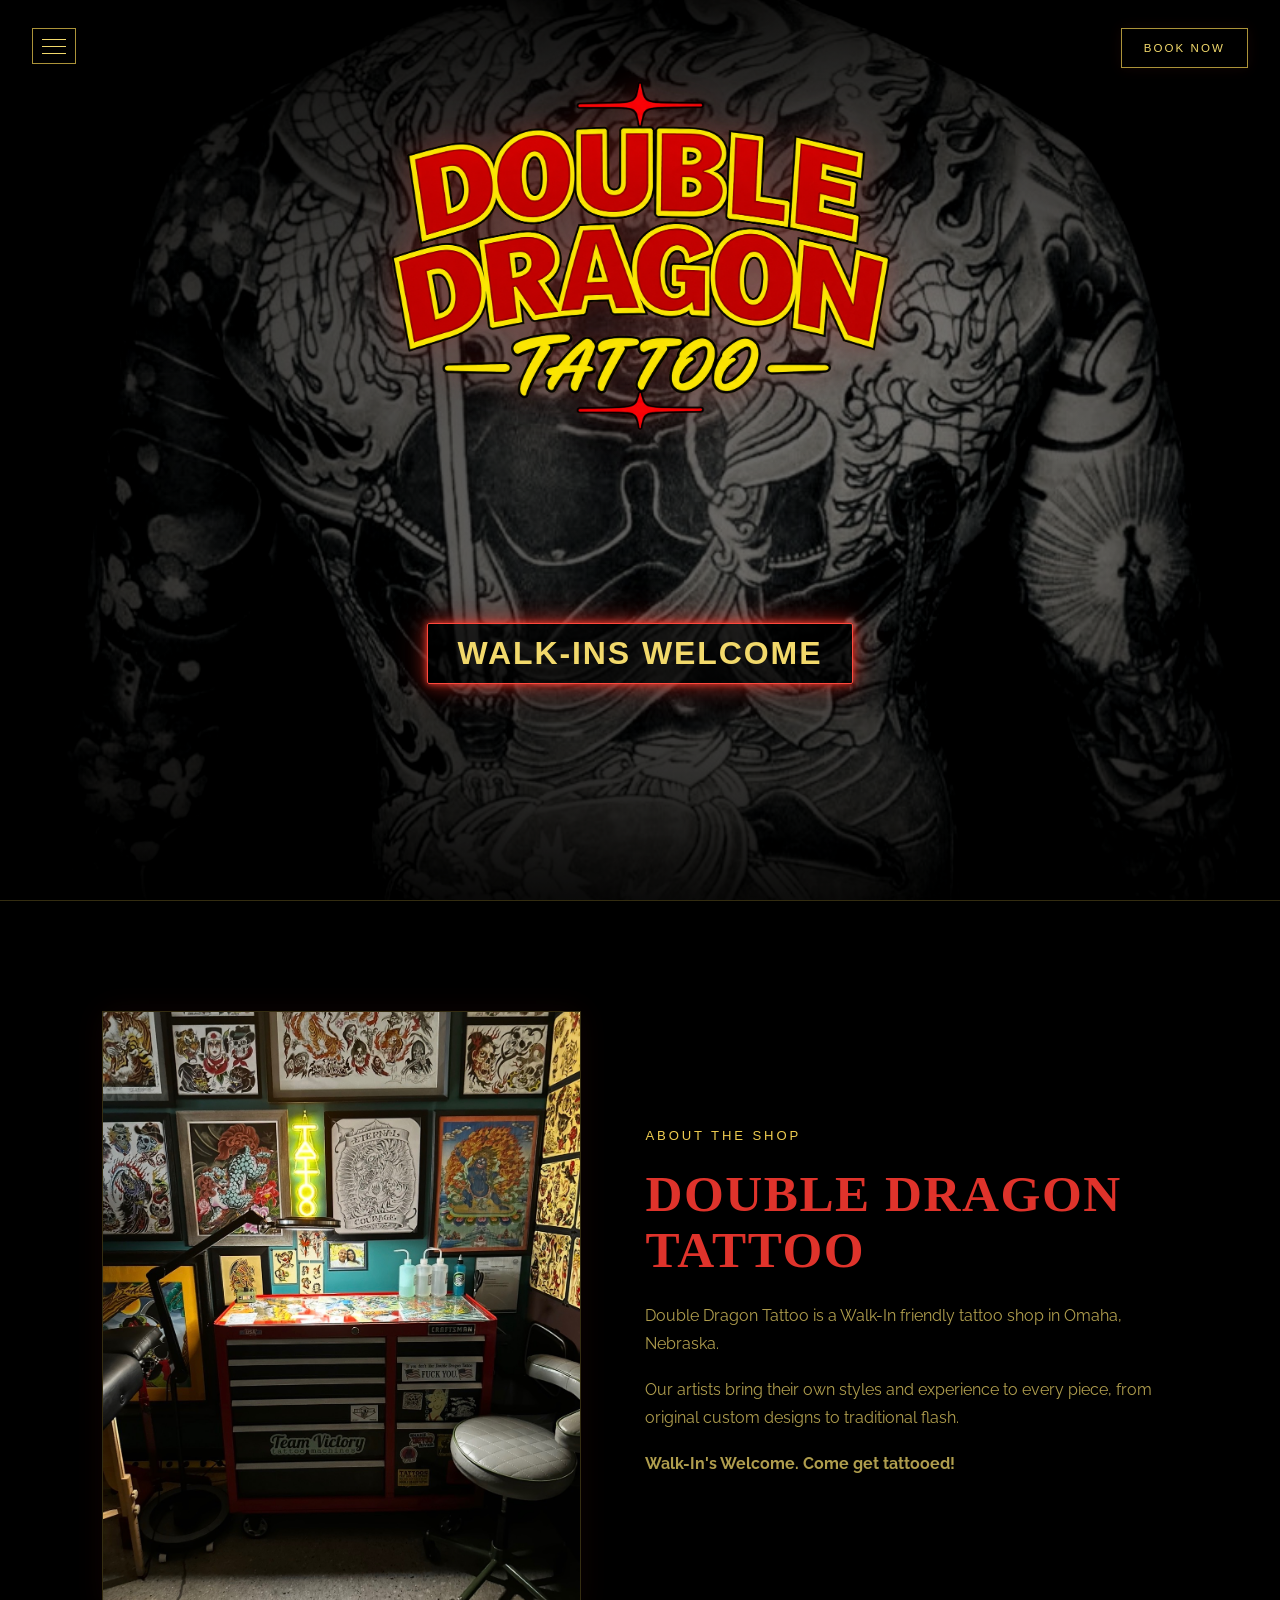
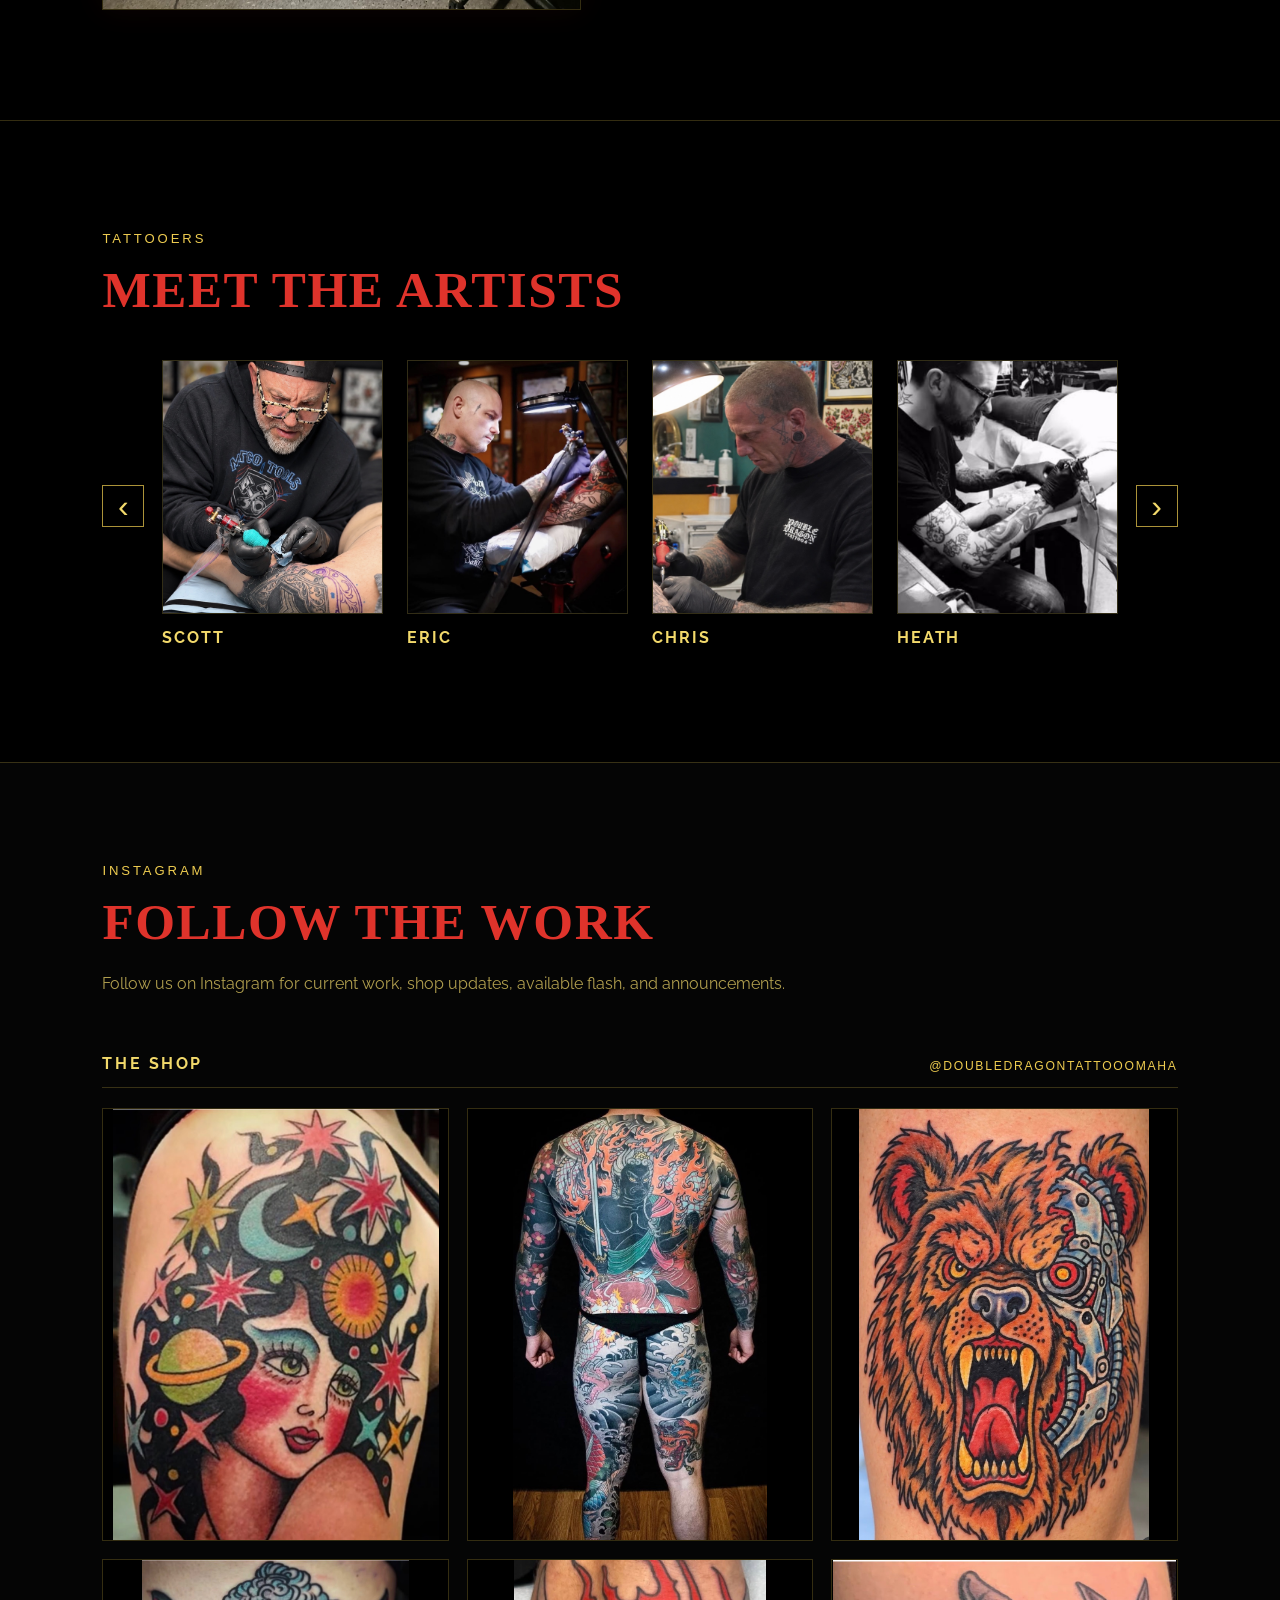
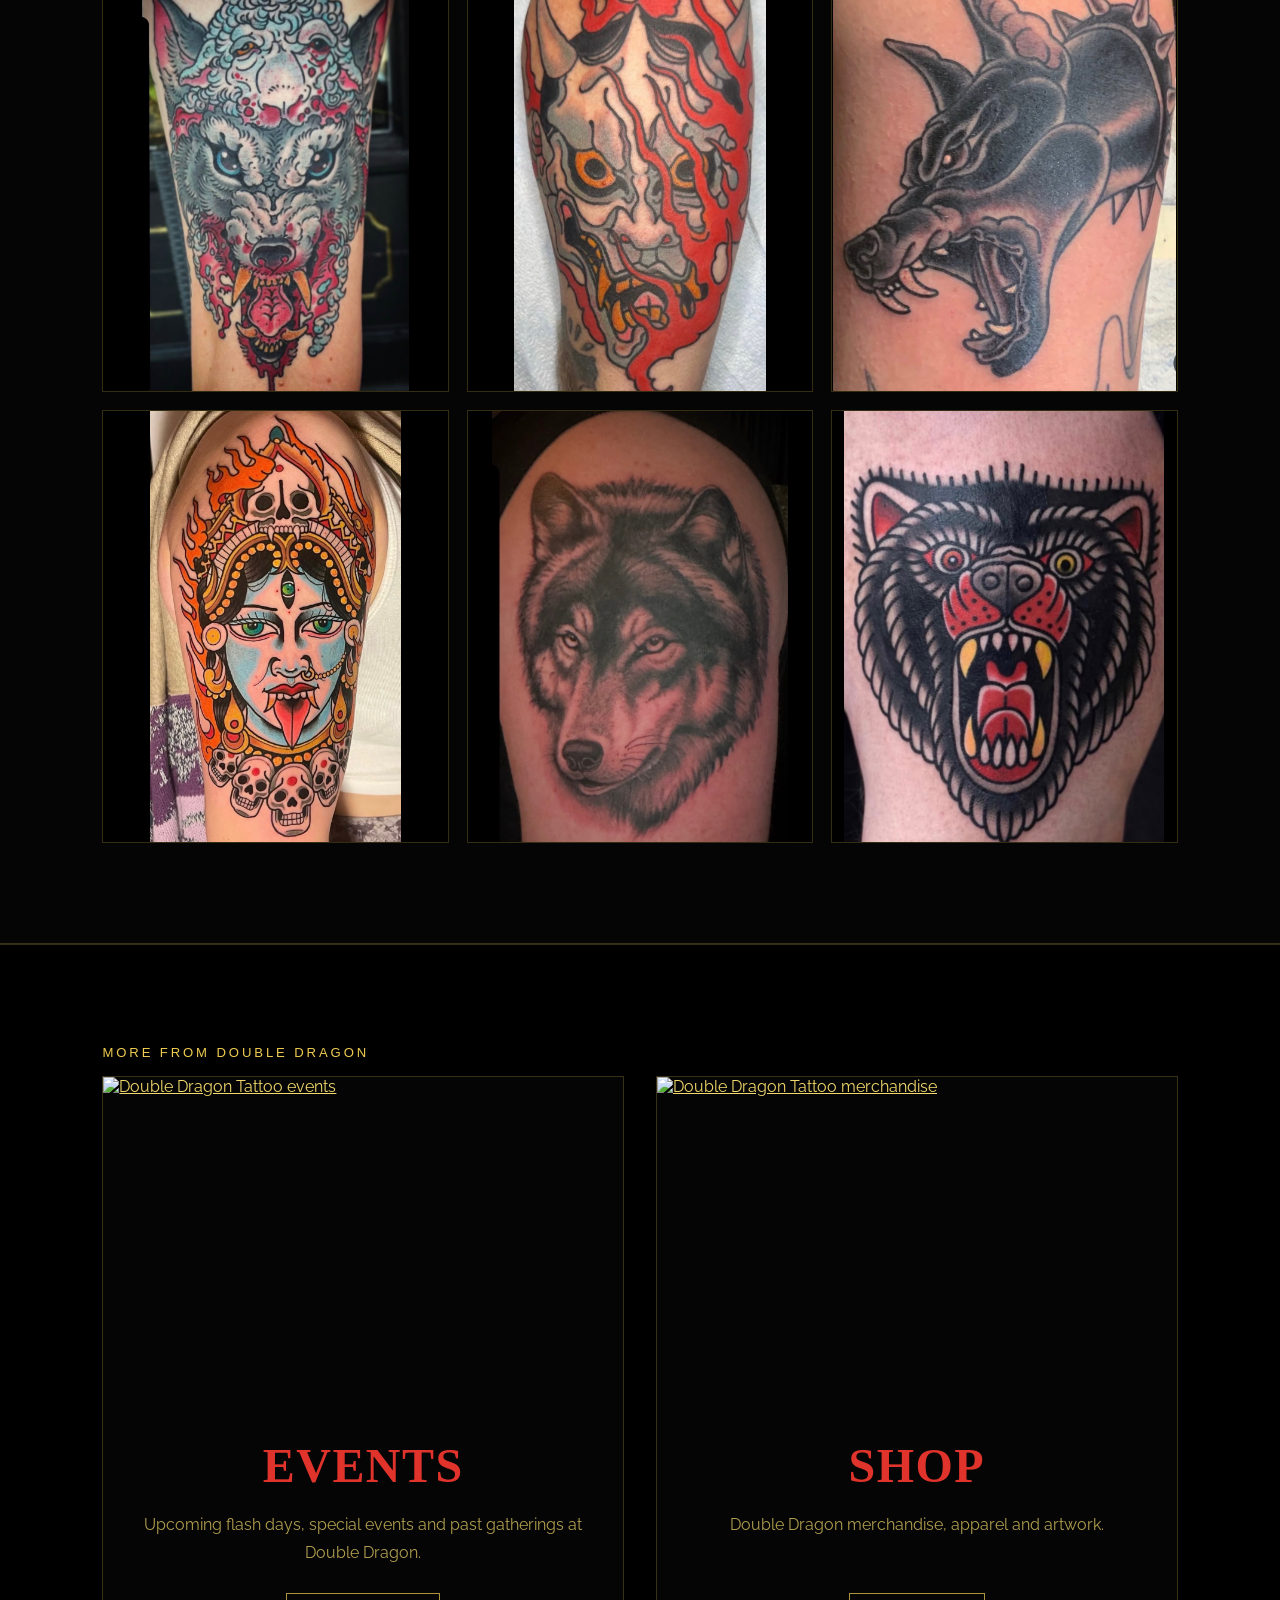
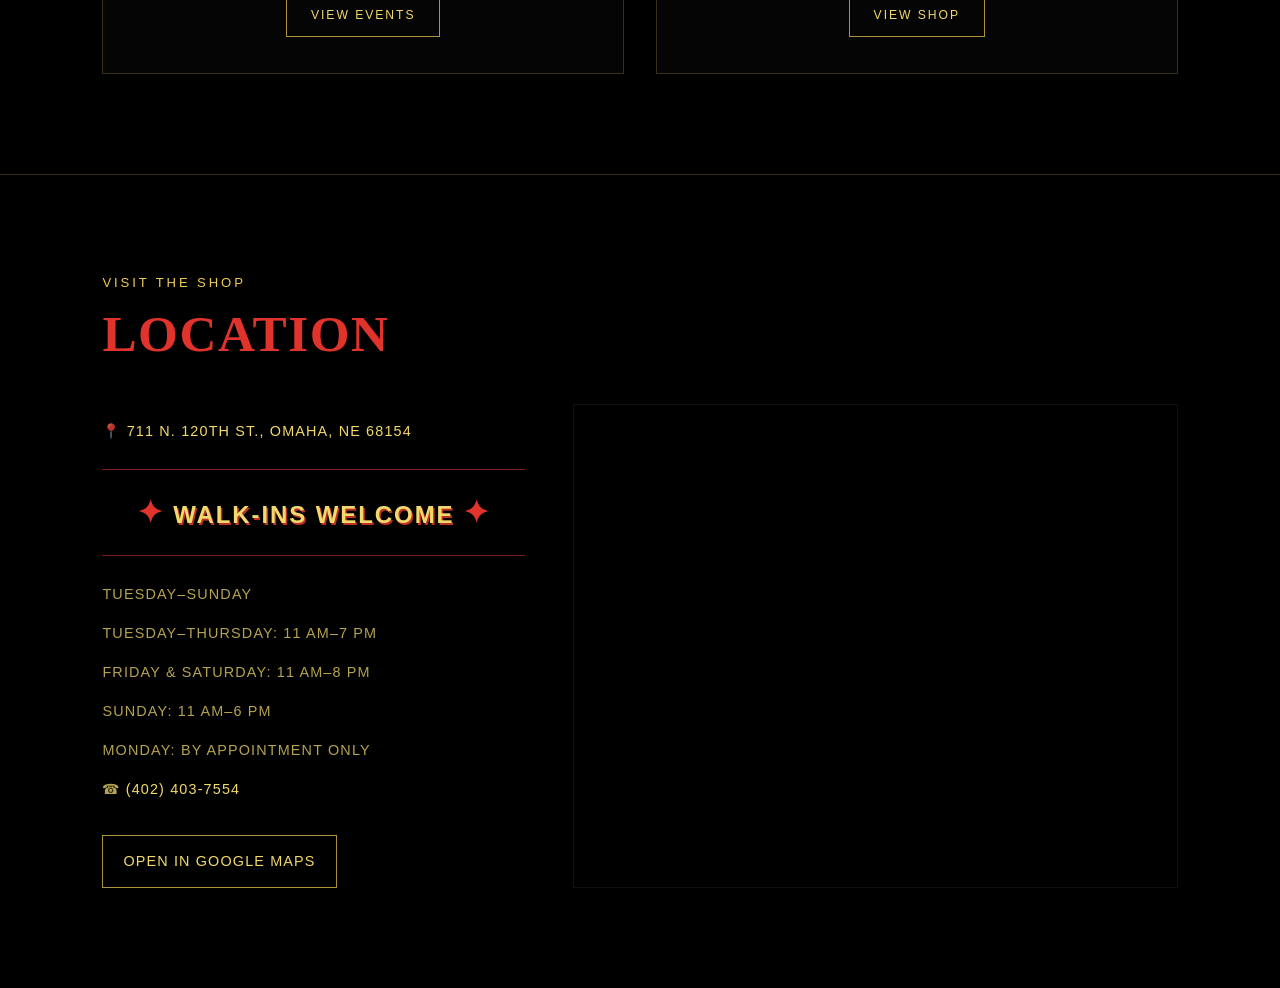
==== commit 4535c3b2: "Update location hours for Tuesday and Friday" ====
--- a/index.html
+++ b/index.html
@@ -1546,9 +1546,9 @@
 
         <p>Tuesday–Sunday</p>
 
-        <p>Tuesday–Friday: 11 AM–7 PM</p>
-
-        <p>Saturday: 11 AM–8 PM</p>
+        <p>Tuesday–Thursday: 11 AM–7 PM</p>
+
+        <p>Friday & Saturday: 11 AM–8 PM</p>
 
         <p>Sunday: 11 AM–6 PM</p>
 
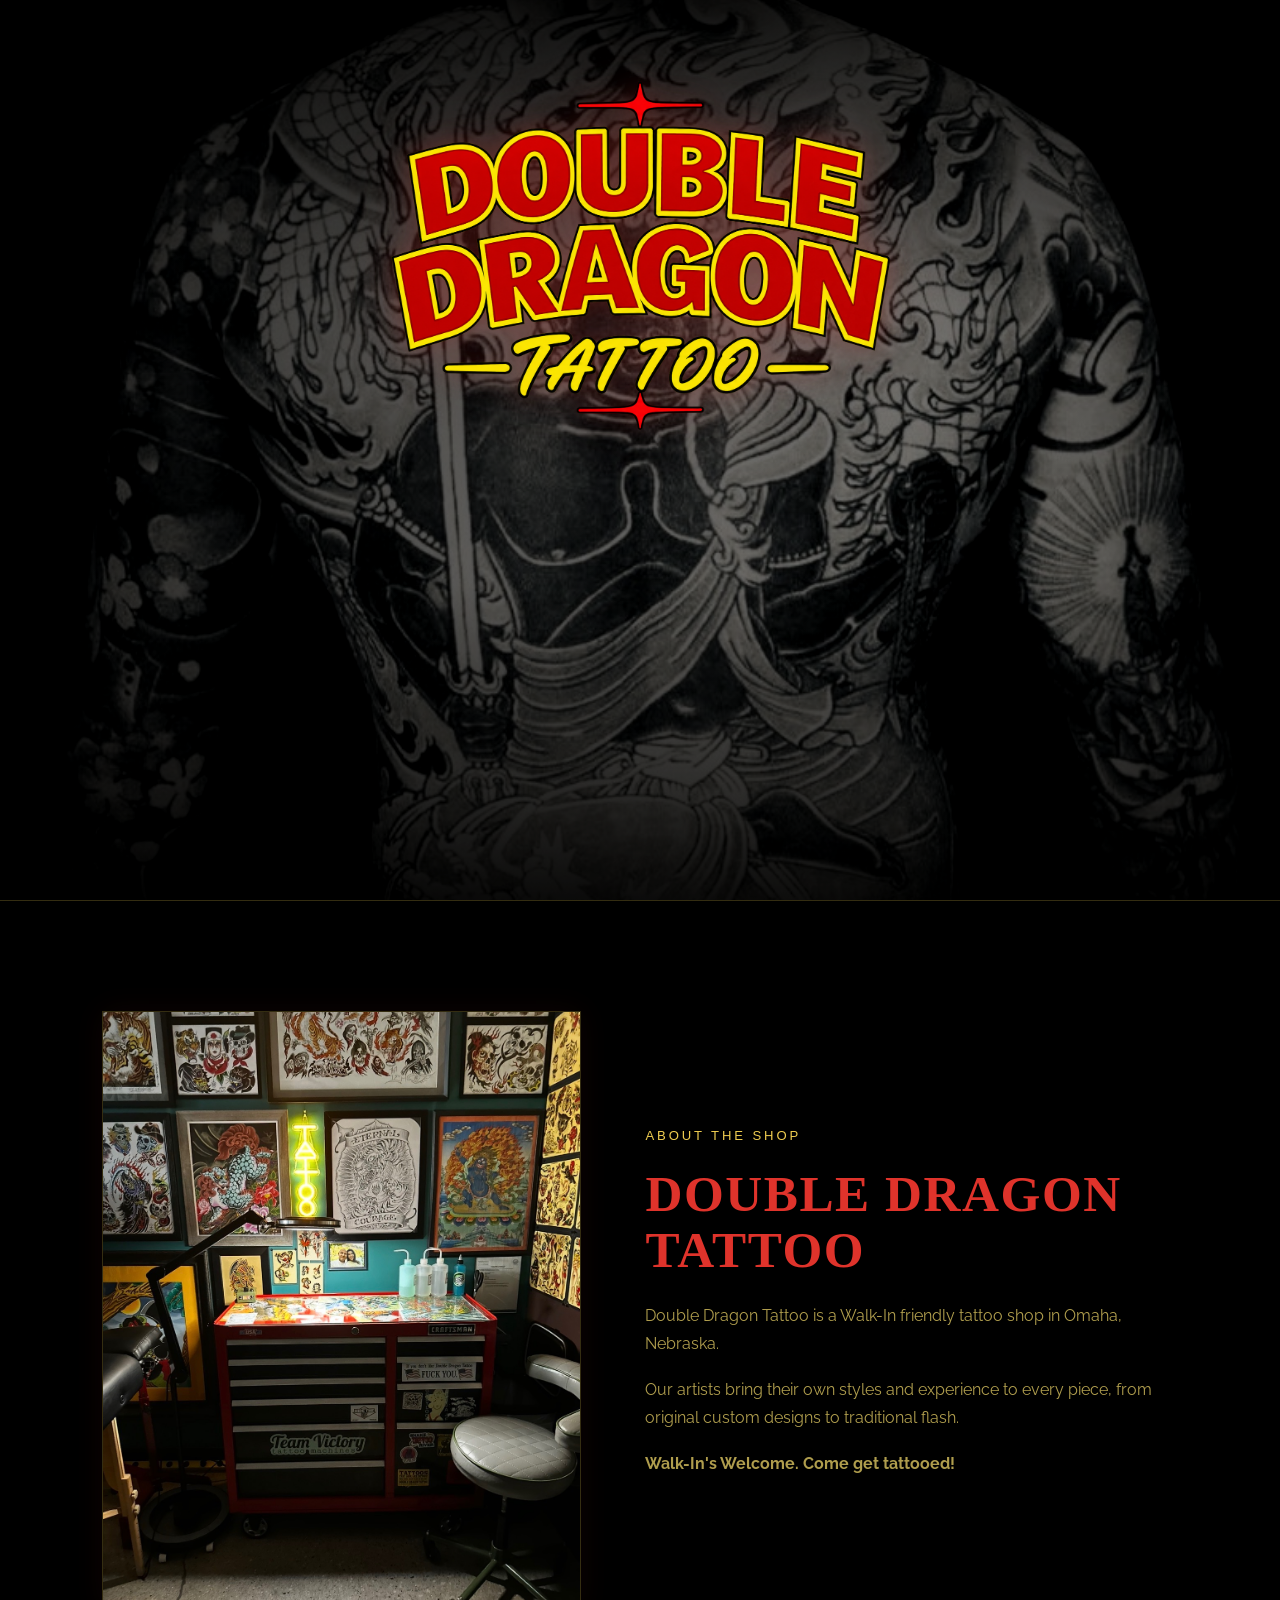
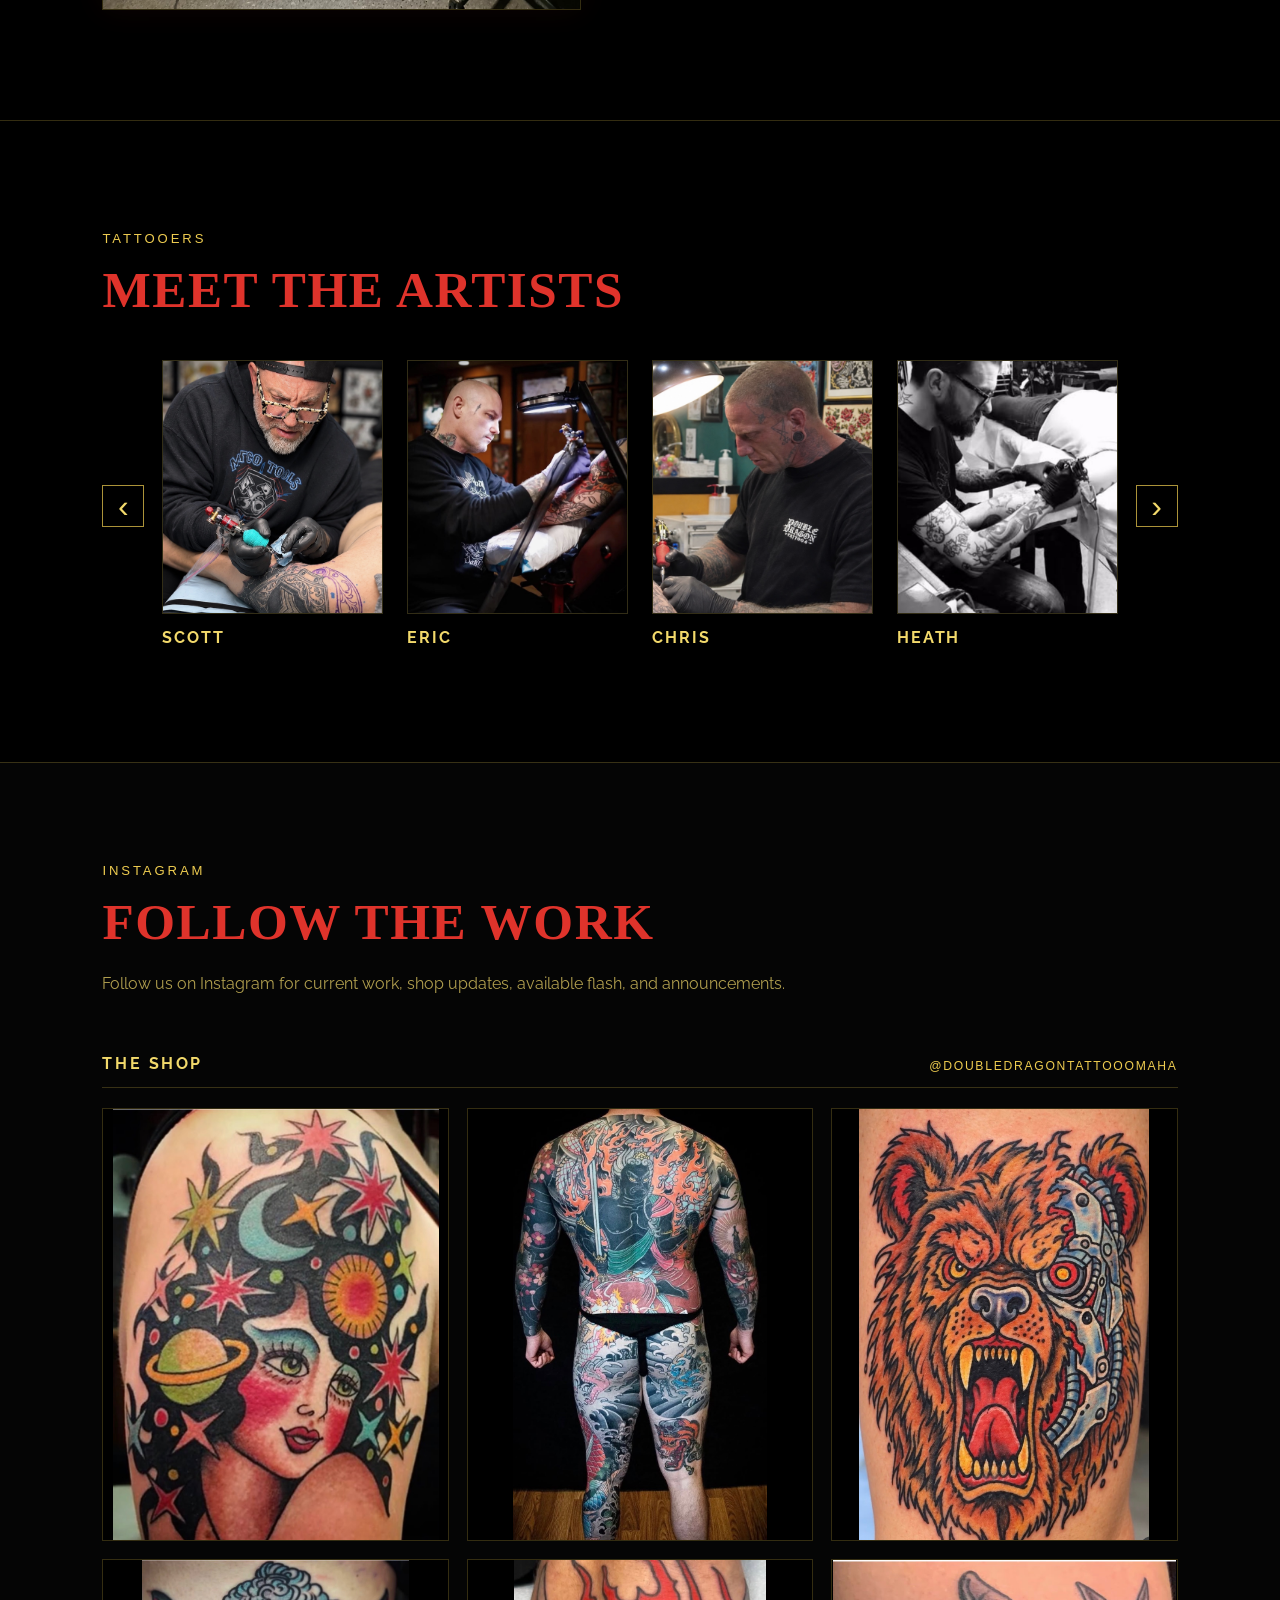
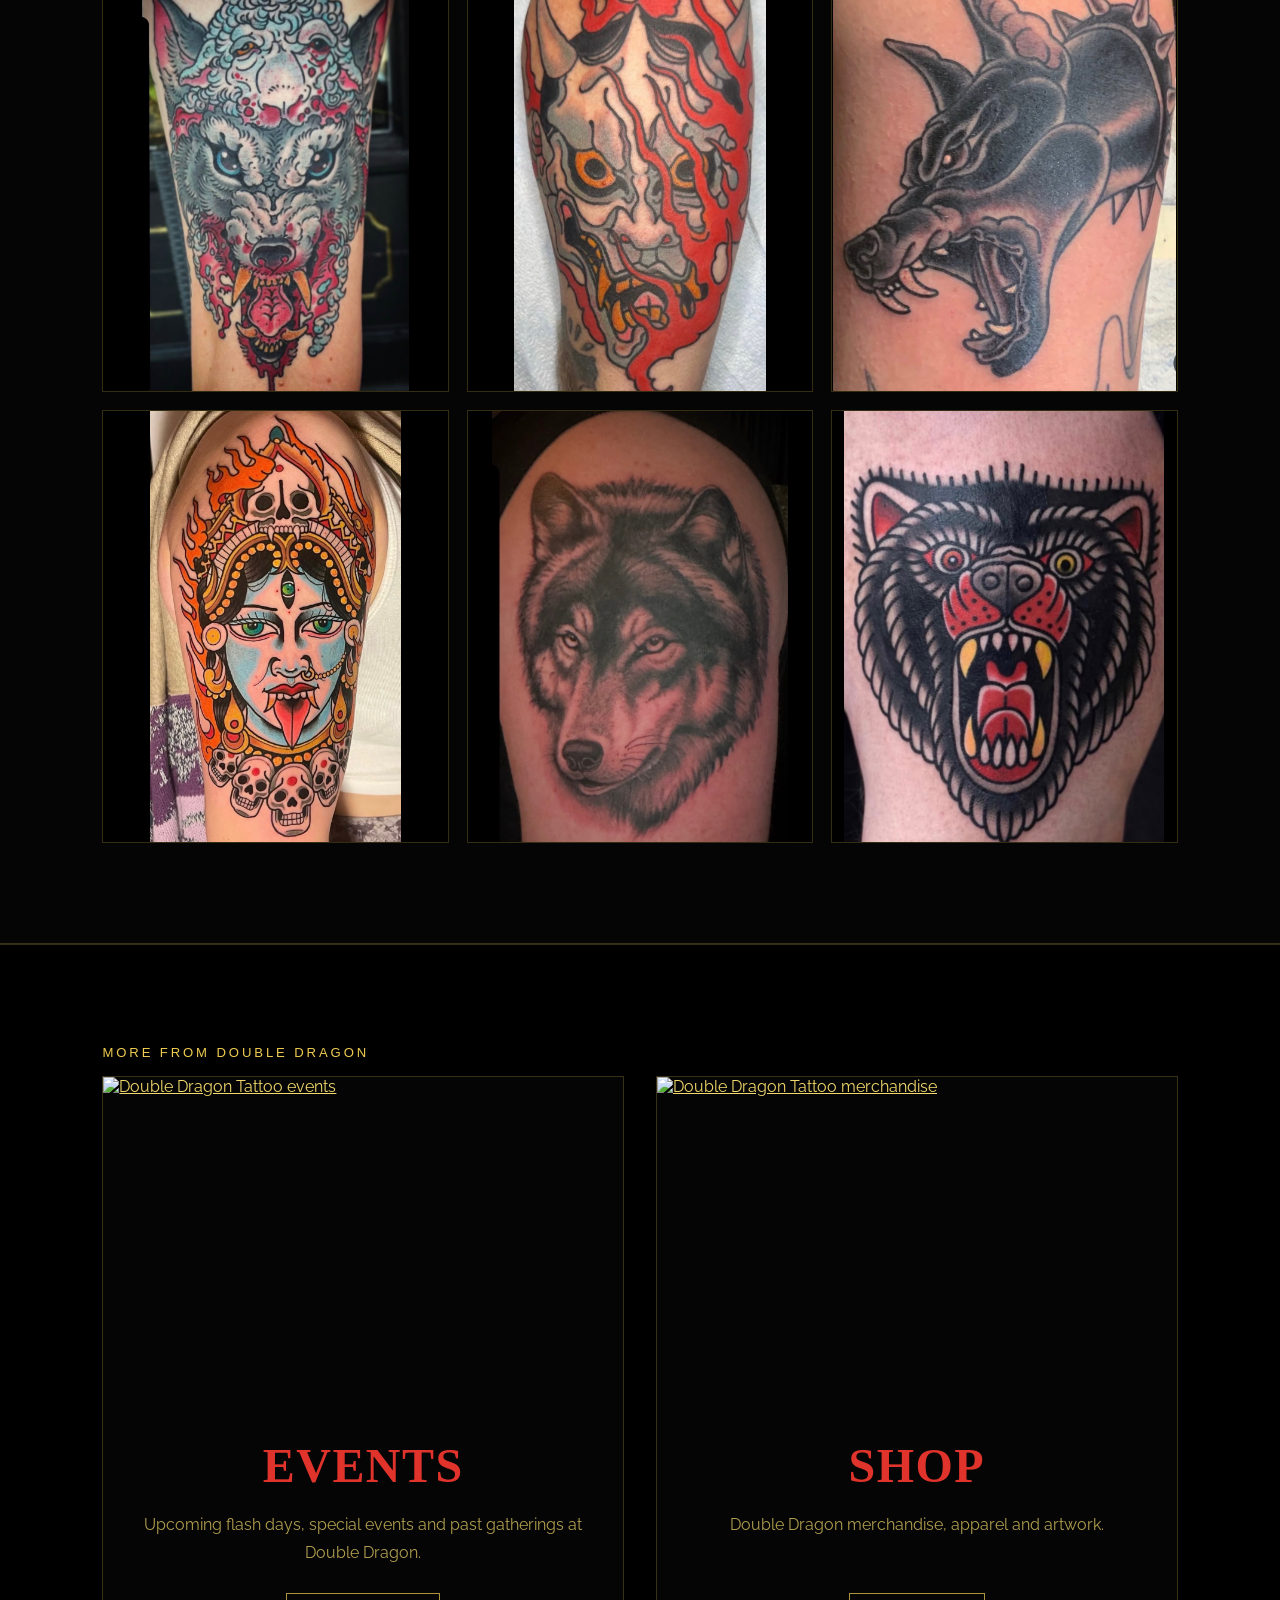
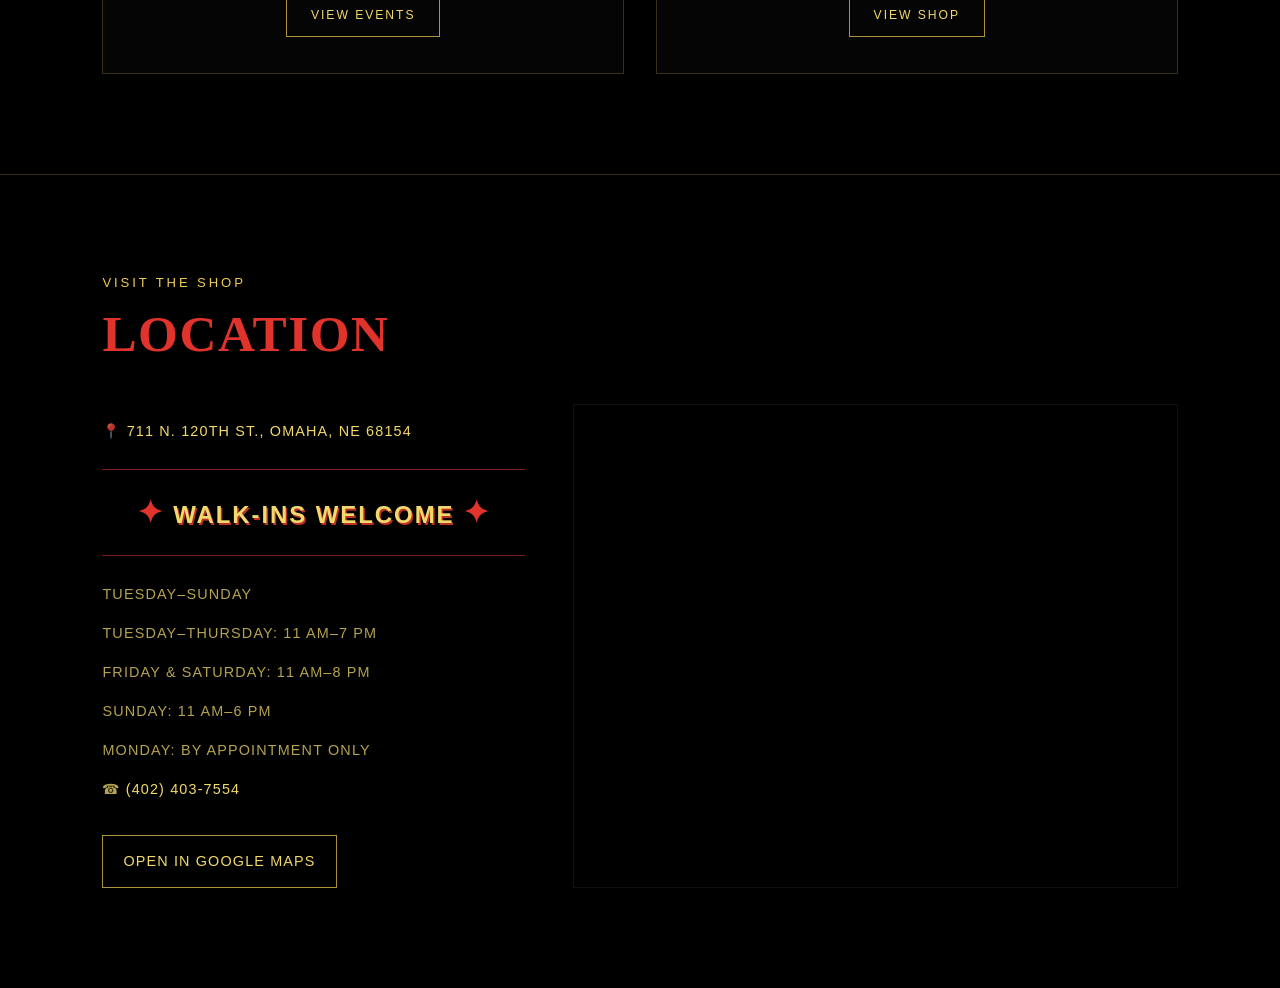
==== commit 28982ee2: "Update image sources in index.html" ====
--- a/index.html
+++ b/index.html
@@ -1464,7 +1464,7 @@
     <article class="extras-card">
 
       <a href="events.html">
-        <img src="Images/events/events-cover.jpeg"
+        <img src="Images/events/Golden Winged Beast Announcements.png"
              alt="Double Dragon Tattoo events"
              loading="lazy">
       </a>
@@ -1489,7 +1489,7 @@
     <article class="extras-card">
 
       <a href="shop.html">
-        <img src="Images/shop/shop-cover.jpeg"
+        <img src="Images/shop/Red Winged Tiger Emblem Logo.png"
              alt="Double Dragon Tattoo merchandise"
              loading="lazy">
       </a>
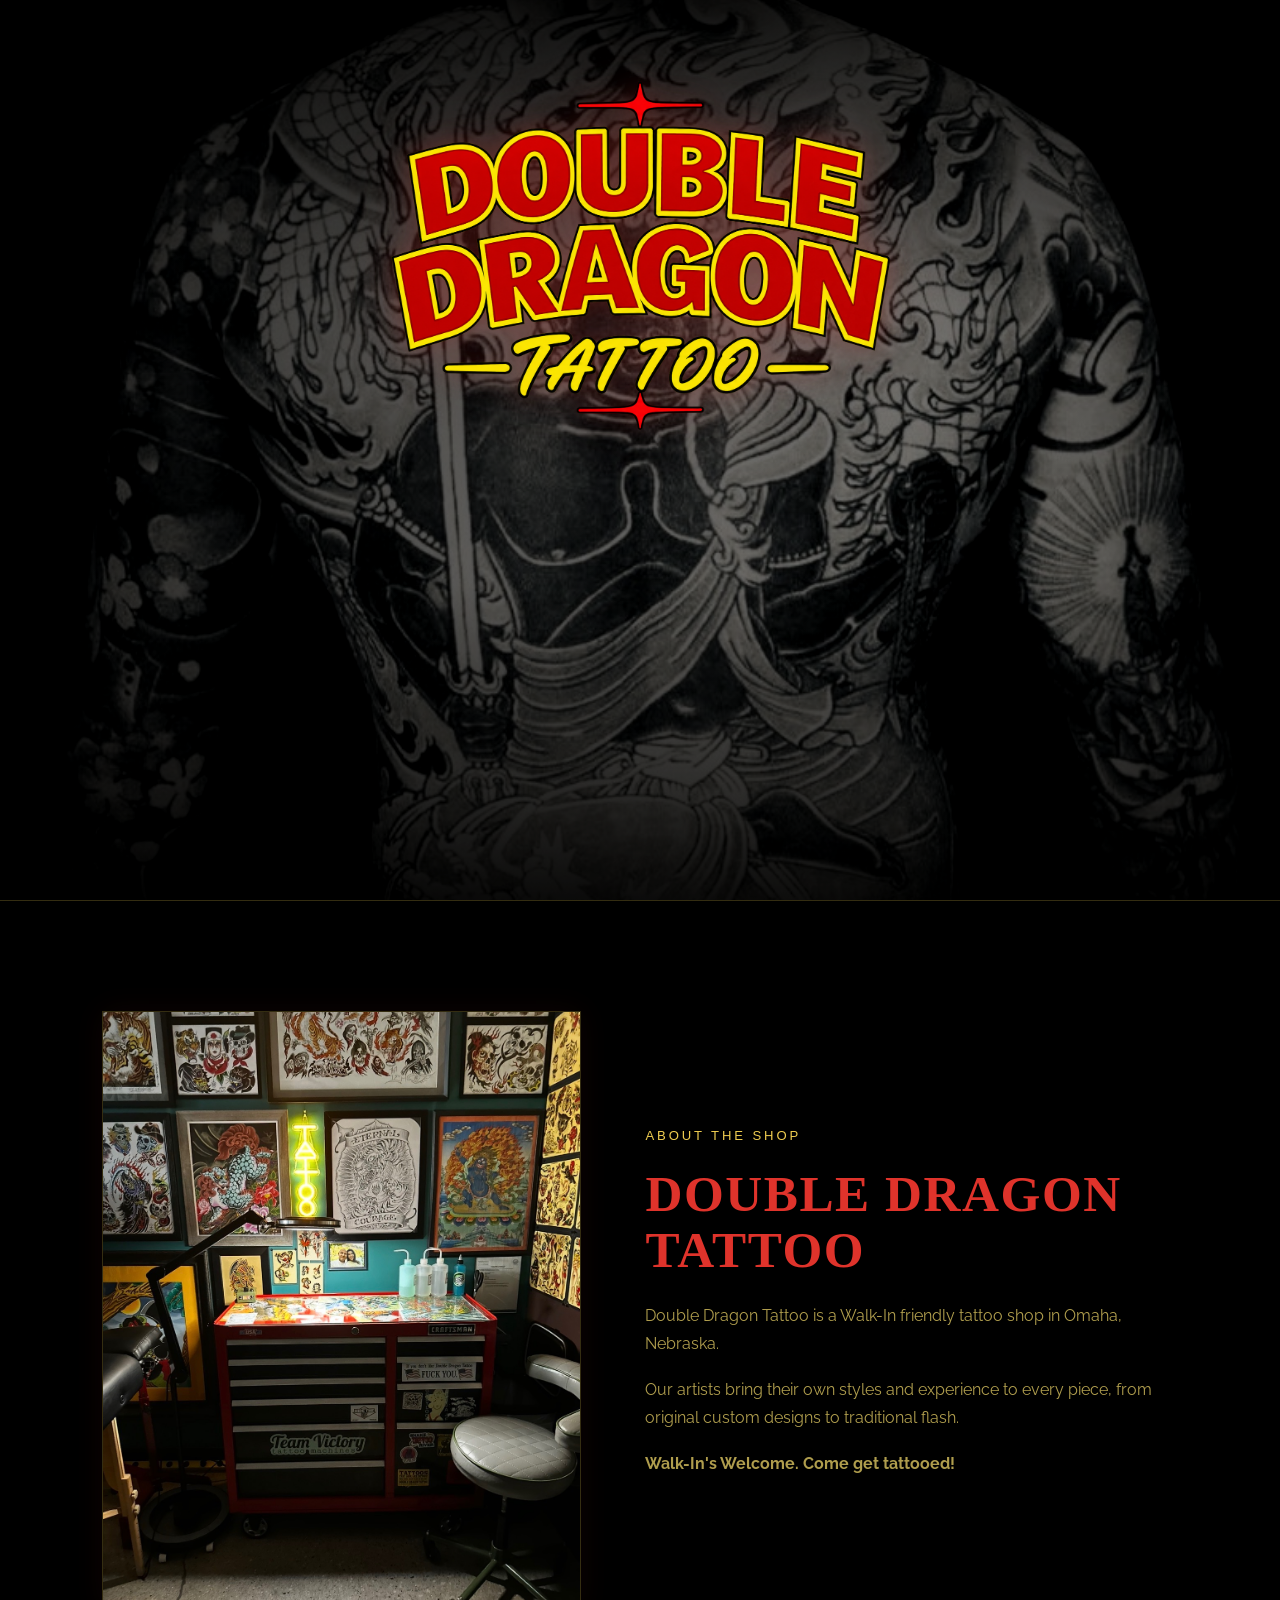
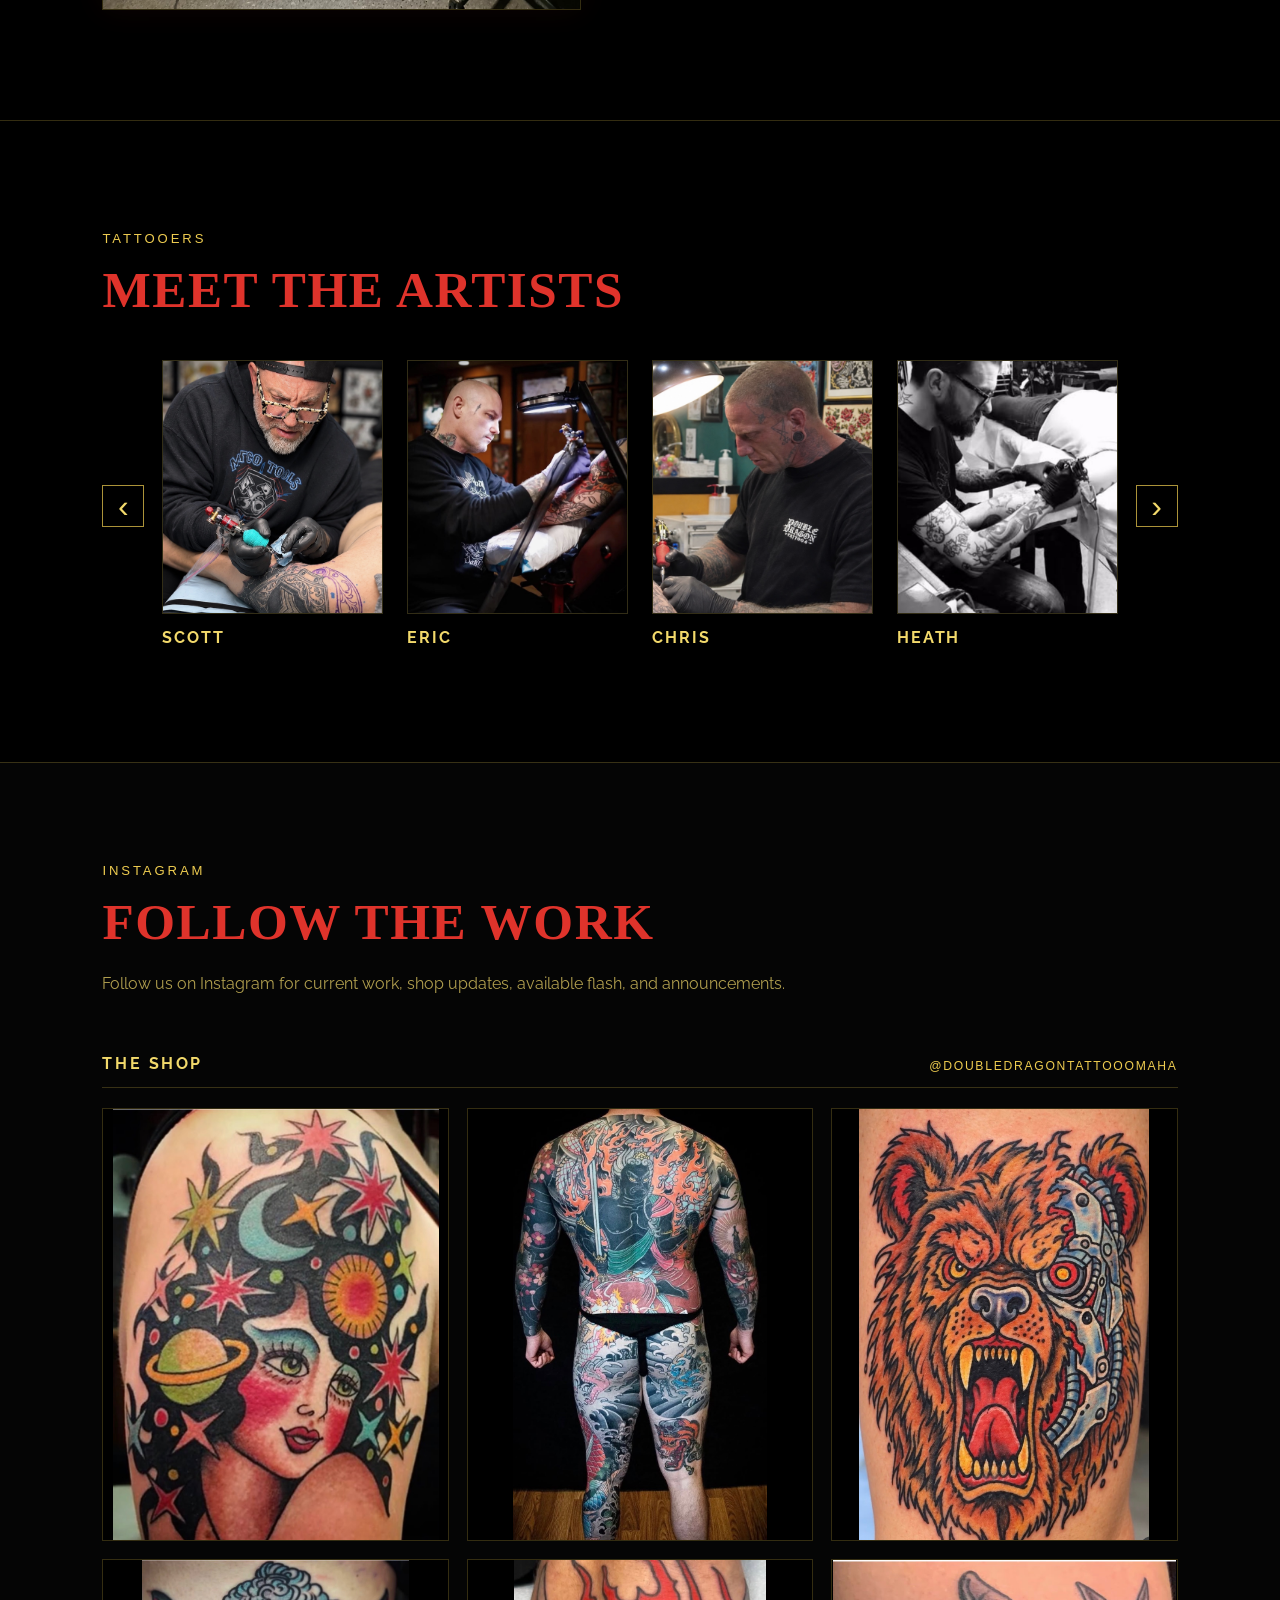
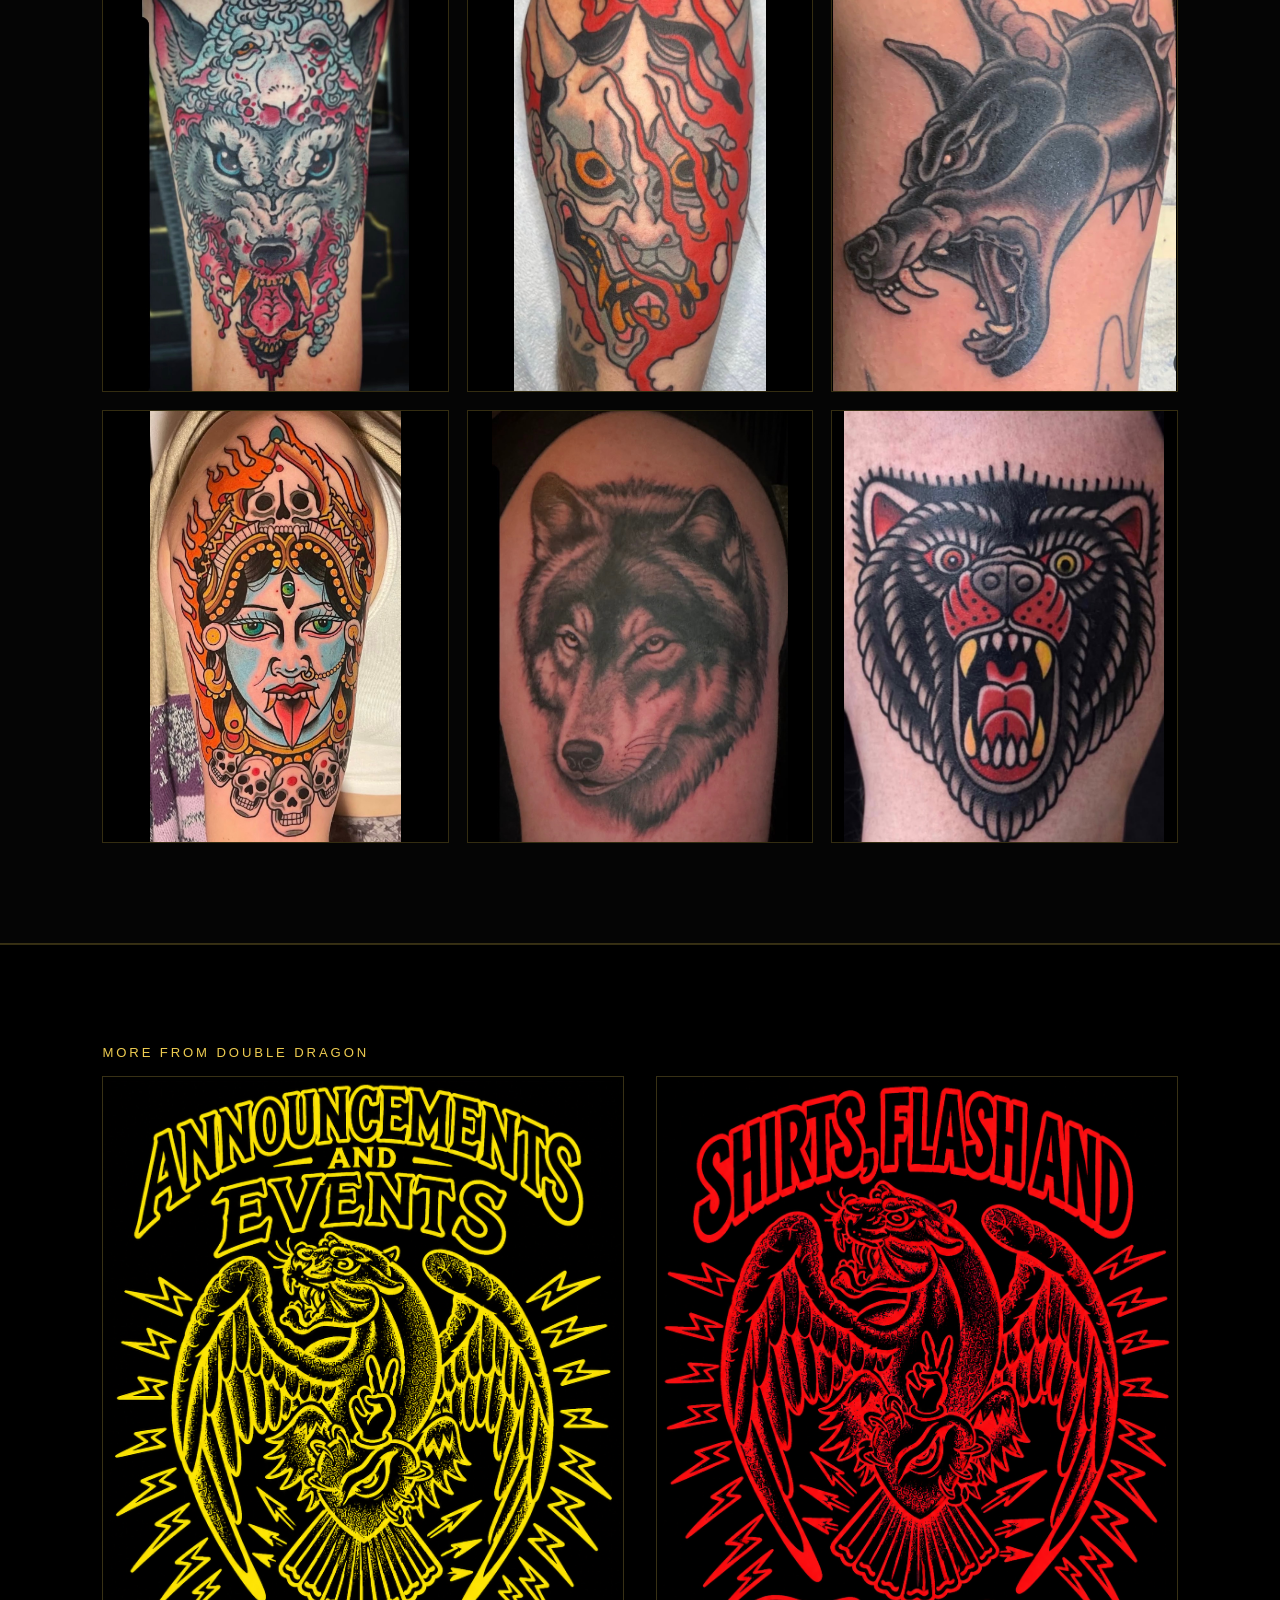
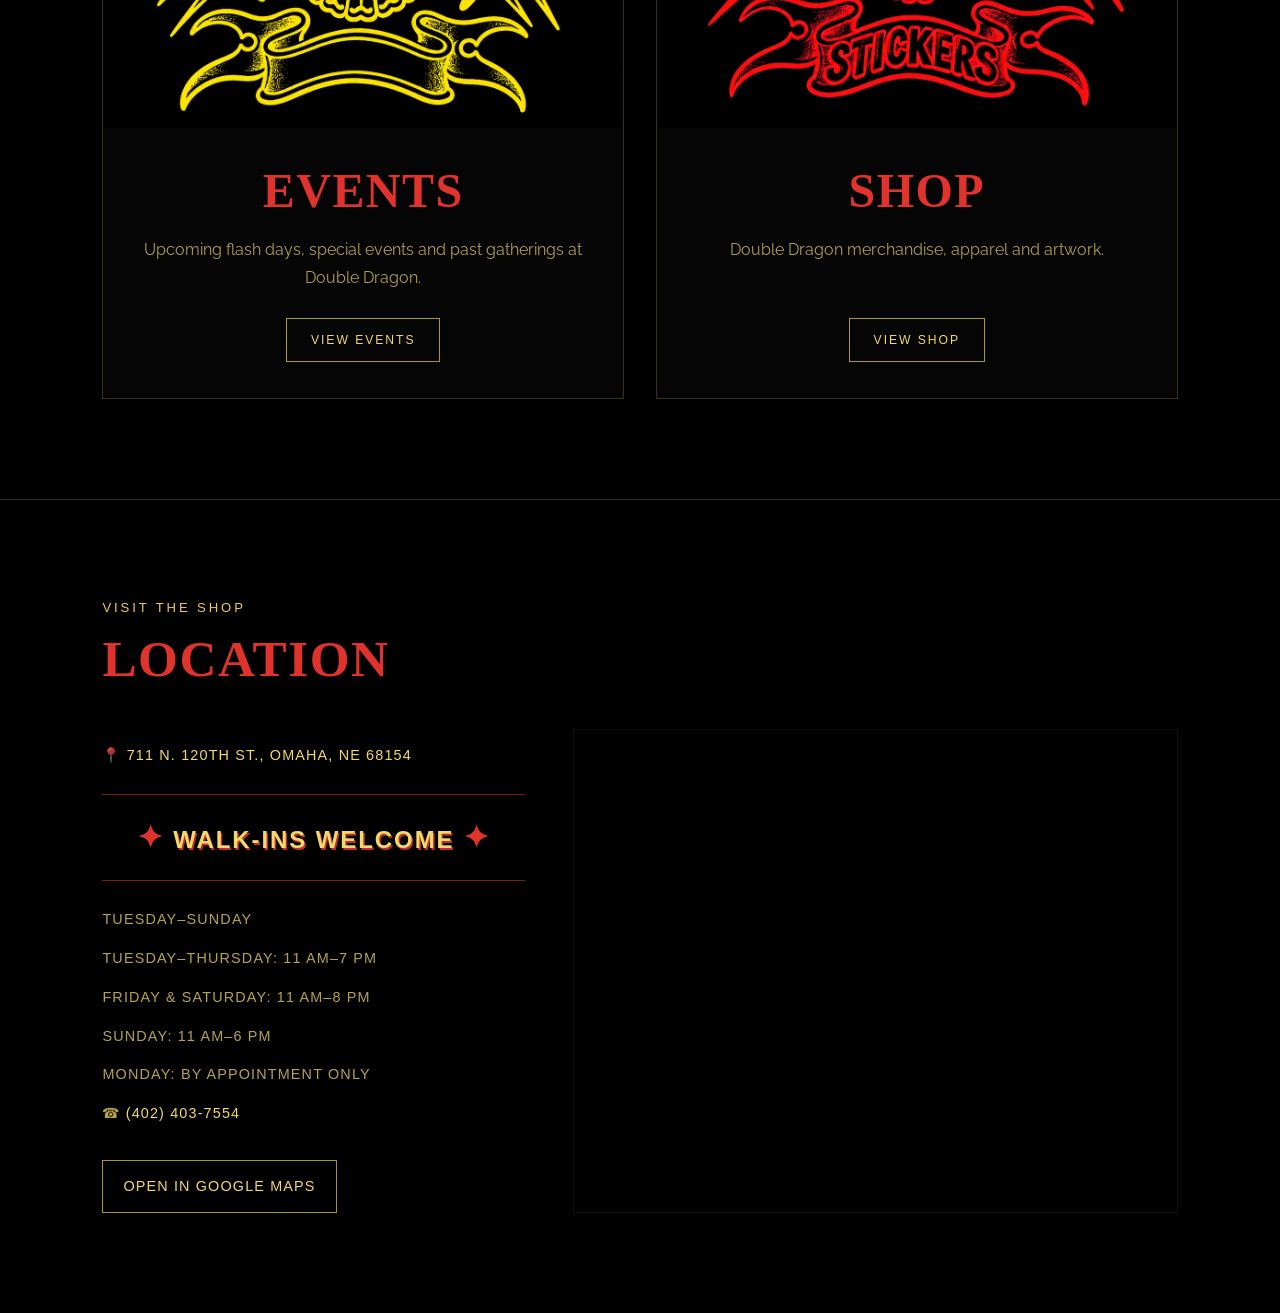
==== commit 30a696da: "Modify image styles in extras-card class Updated image styling in extras-card class to adjust aspect" ====
--- a/index.html
+++ b/index.html
@@ -1030,9 +1030,12 @@
 }
 
 .extras-card img {
+  display: block;
   width: 100%;
-  aspect-ratio: 16 / 10;
-  object-fit: cover;
+  height: auto;
+  aspect-ratio: 4 / 5;
+  object-fit: contain;
+  background: #000;
   transition: filter .25s ease;
 }
 
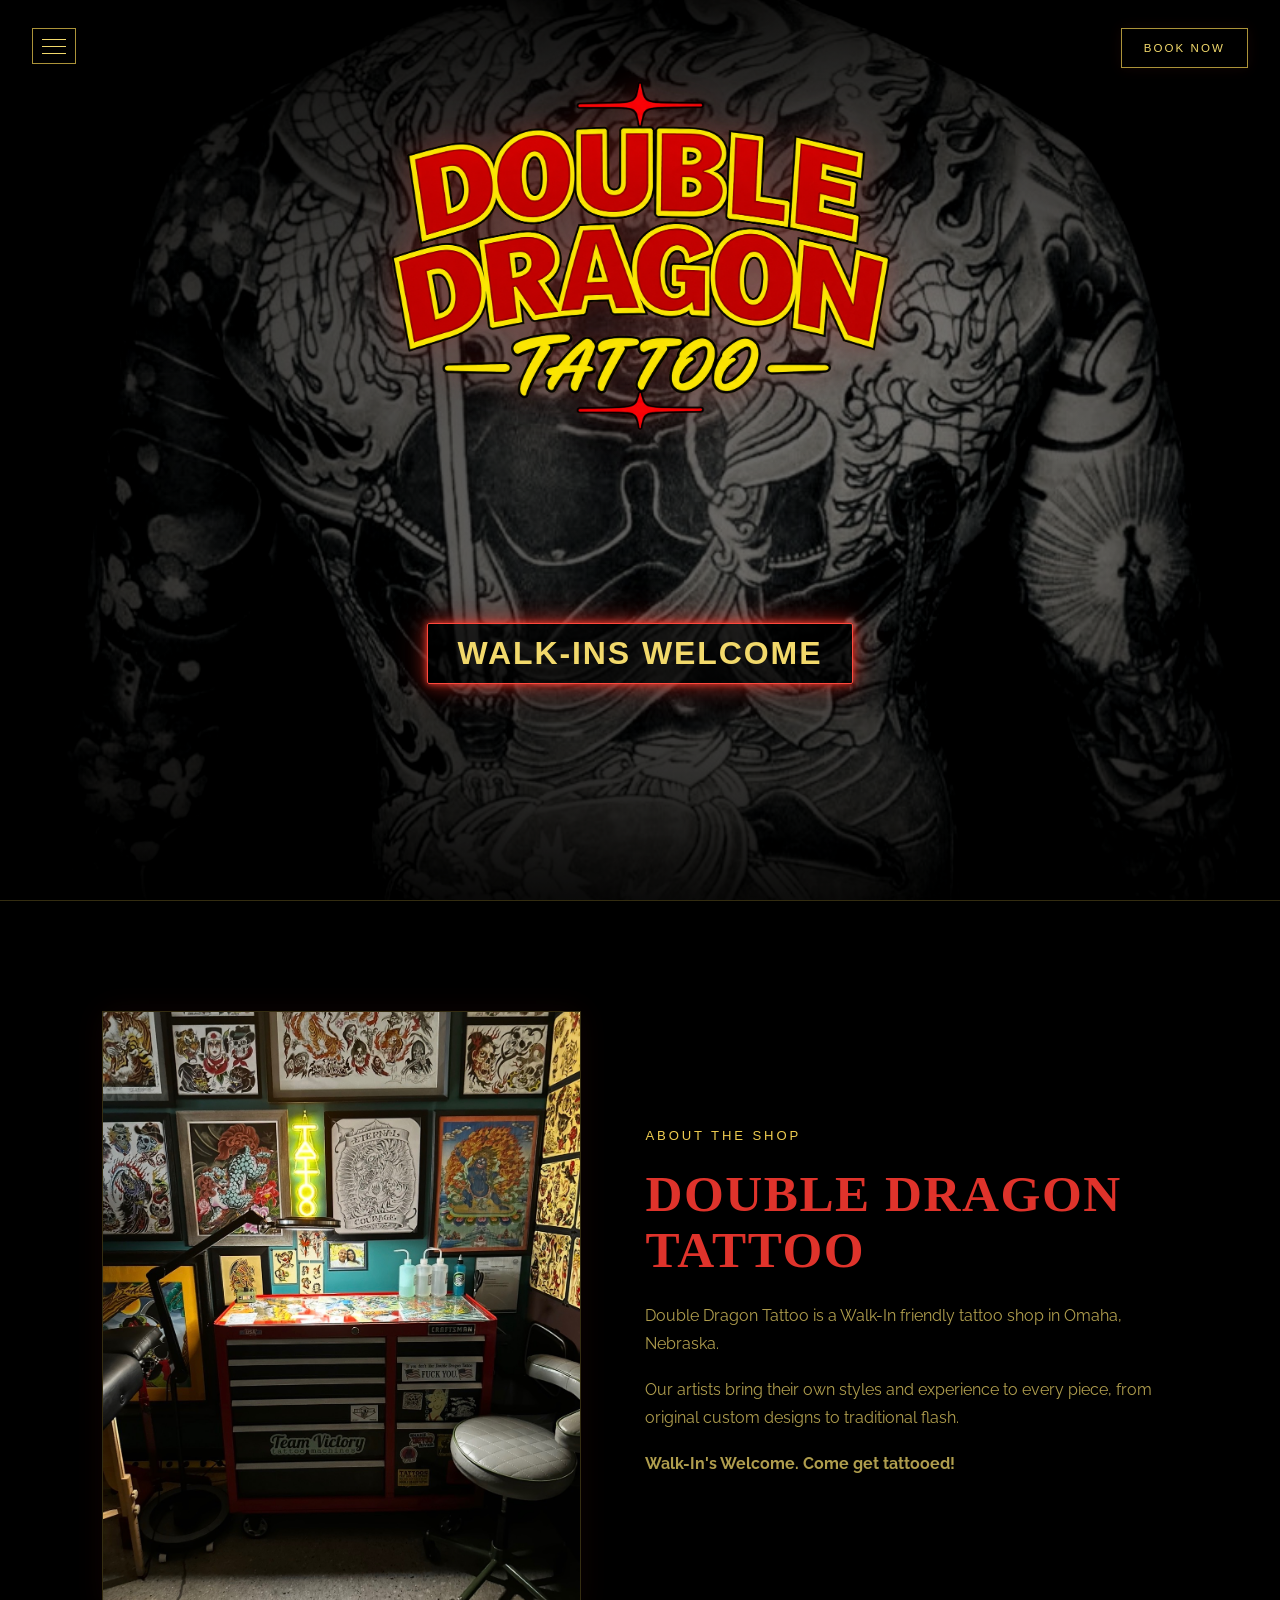
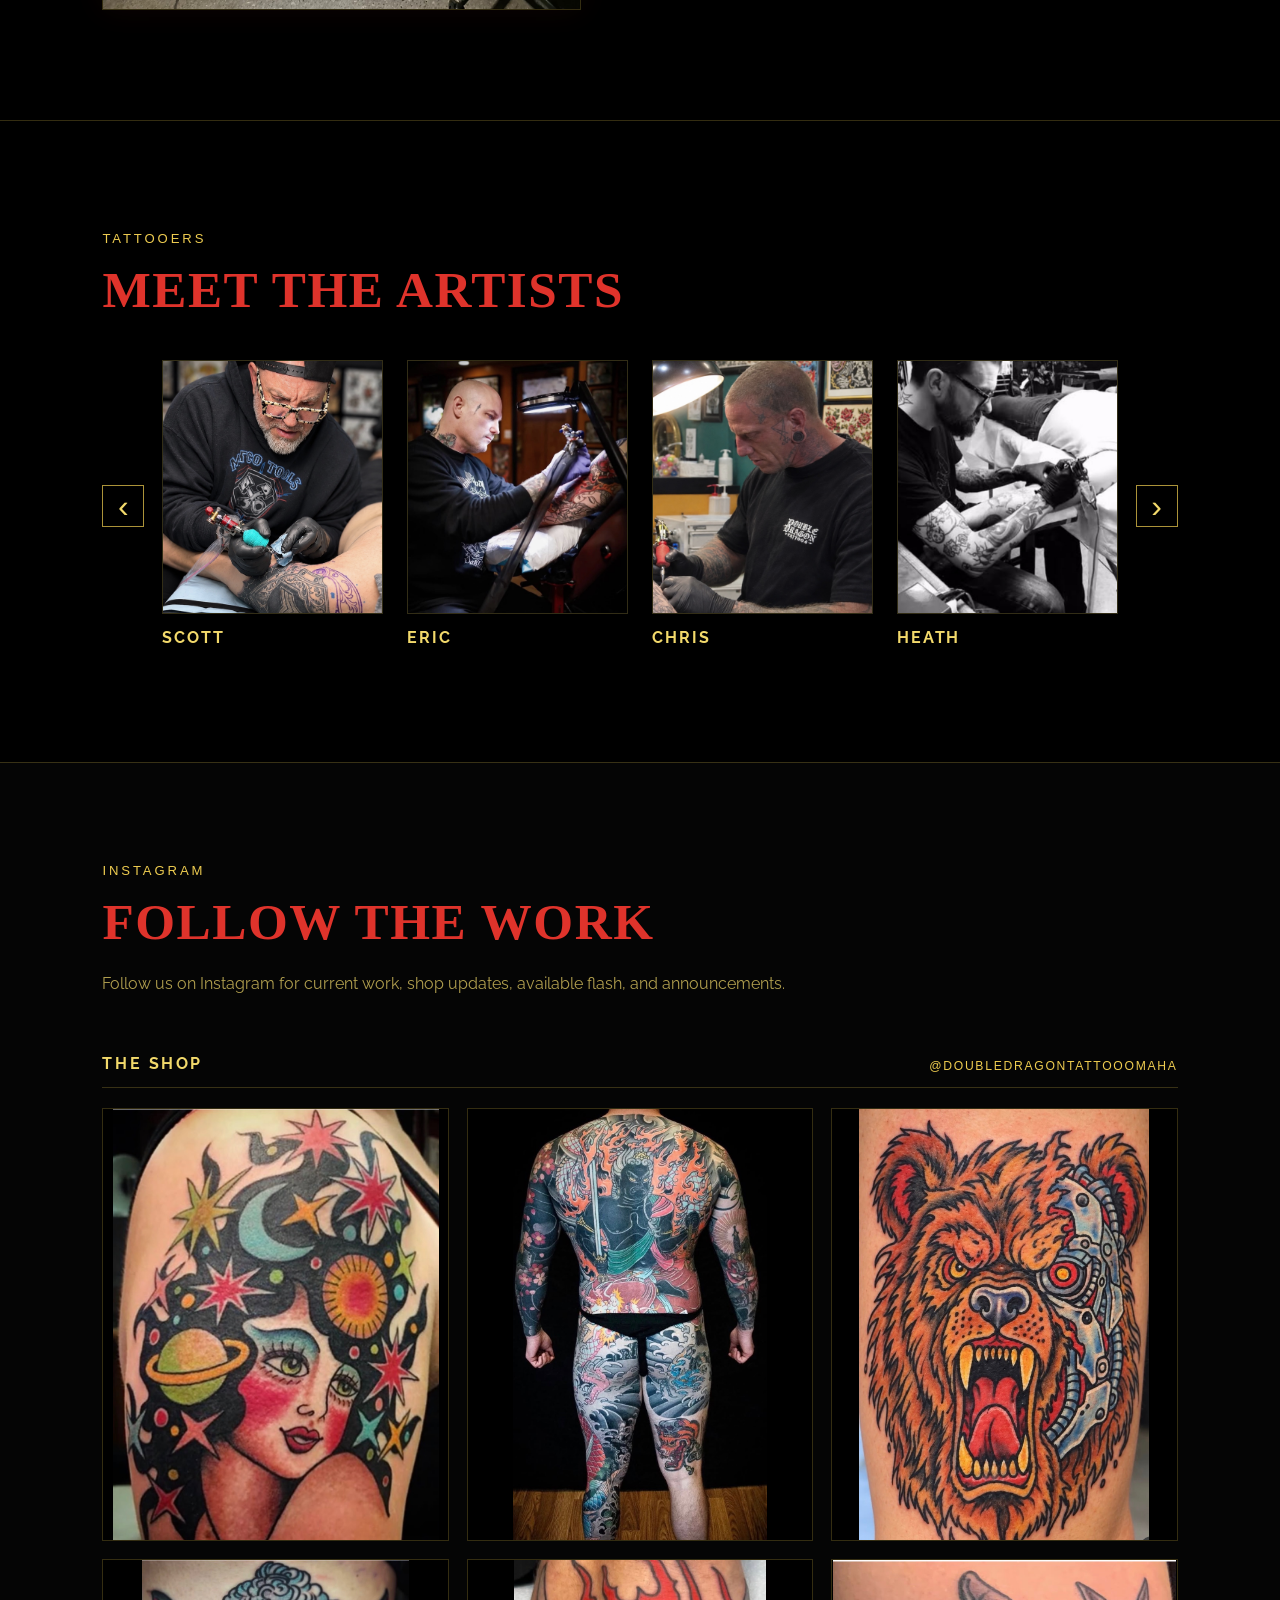
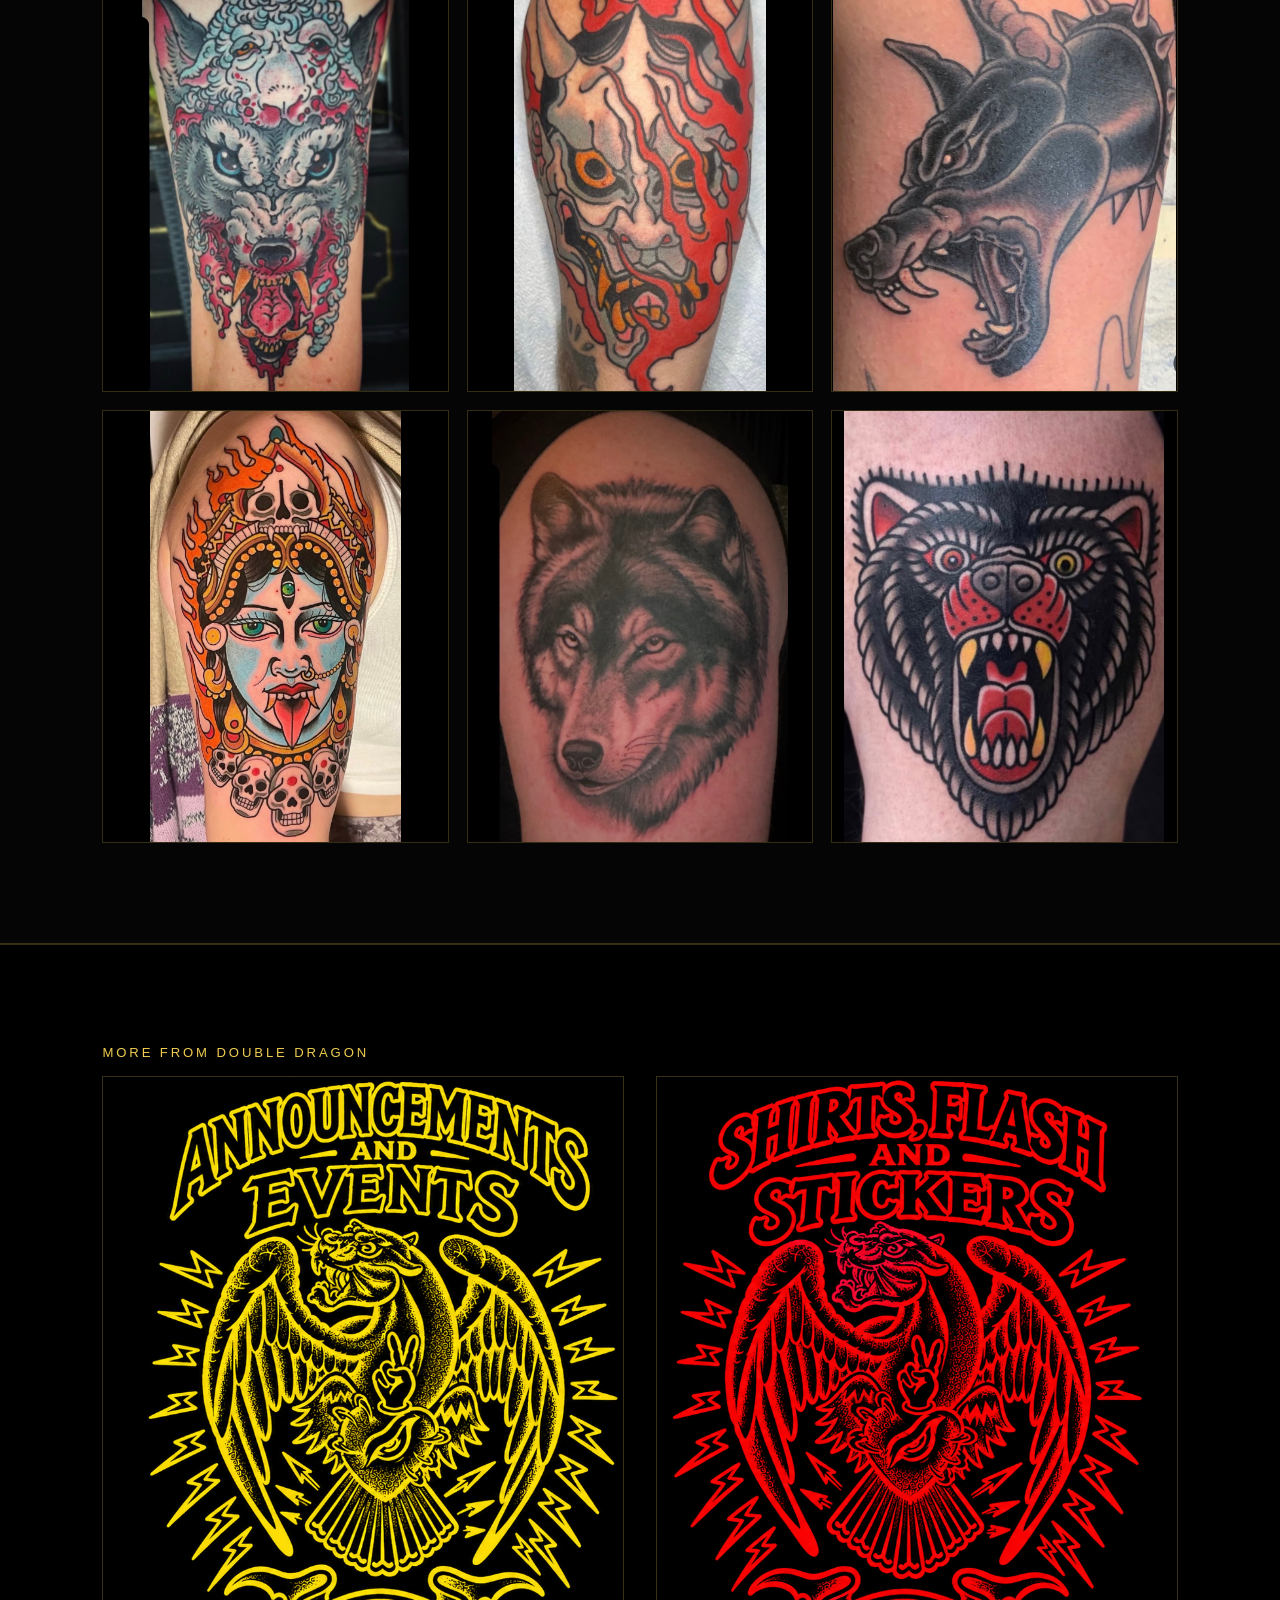
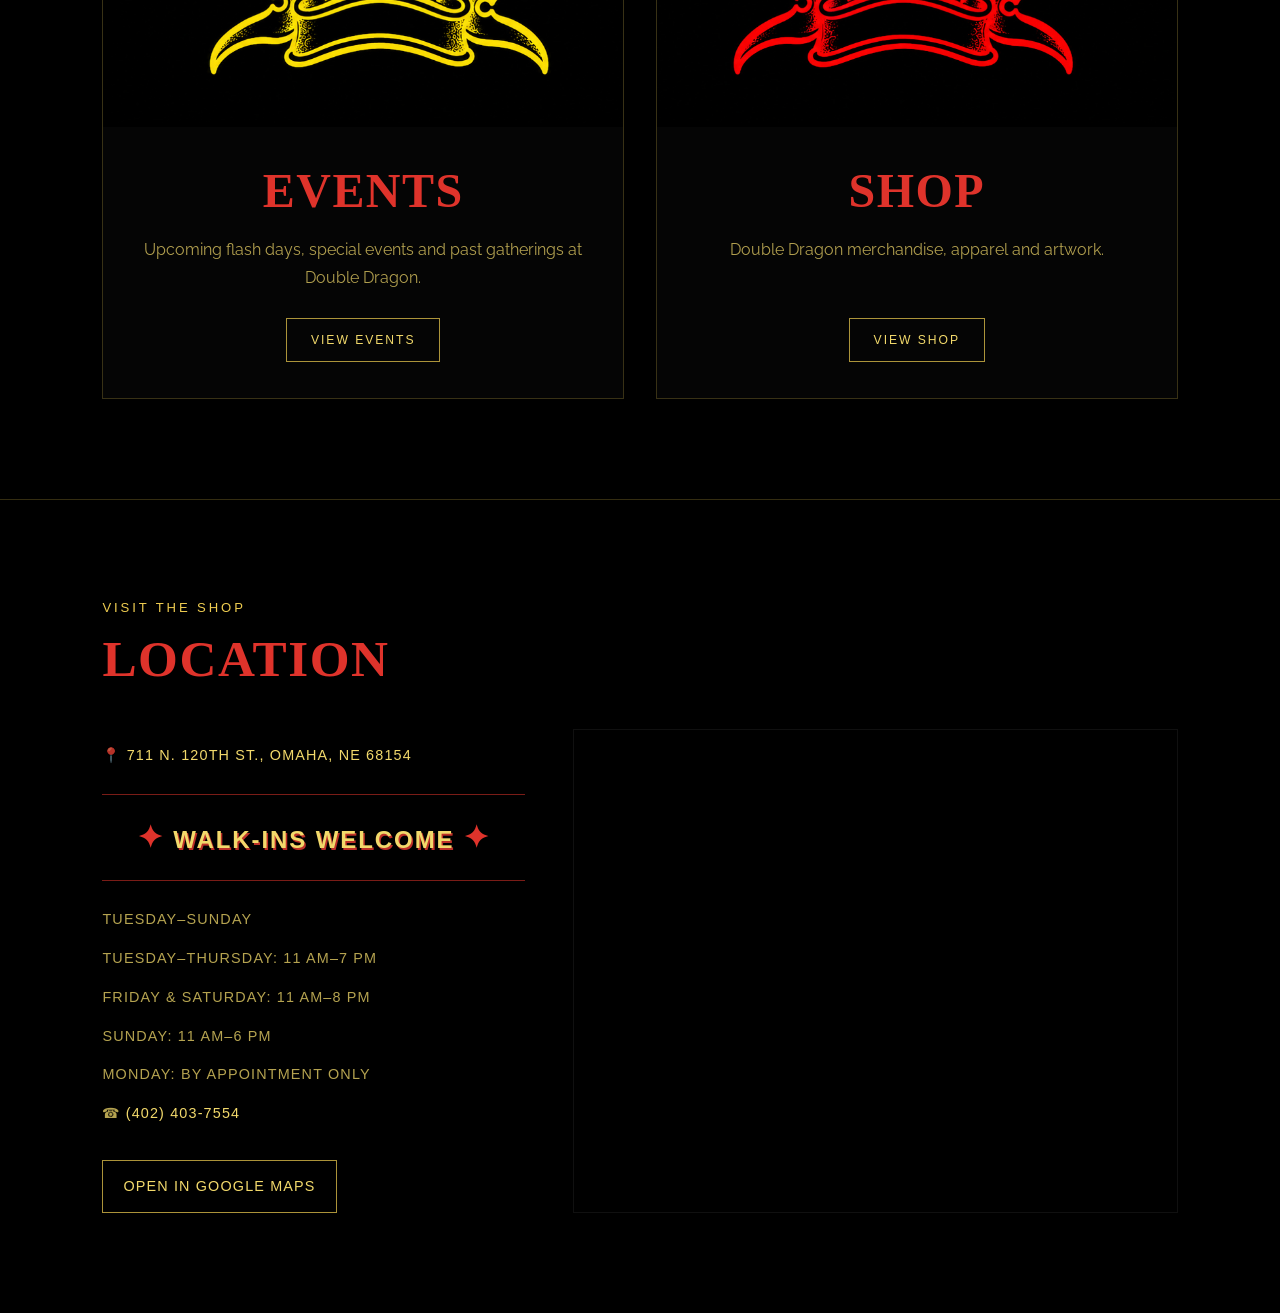
==== commit ab76ce2d: "Update image sources in index.html" ====
--- a/index.html
+++ b/index.html
@@ -1467,7 +1467,7 @@
     <article class="extras-card">
 
       <a href="events.html">
-        <img src="Images/events/Golden Winged Beast Announcements.png"
+        <img src="Images/events/events-cover.jpeg"
              alt="Double Dragon Tattoo events"
              loading="lazy">
       </a>
@@ -1492,7 +1492,7 @@
     <article class="extras-card">
 
       <a href="shop.html">
-        <img src="Images/shop/Red Winged Tiger Emblem Logo.png"
+        <img src="Images/shop/shop-cover.jpeg"
              alt="Double Dragon Tattoo merchandise"
              loading="lazy">
       </a>
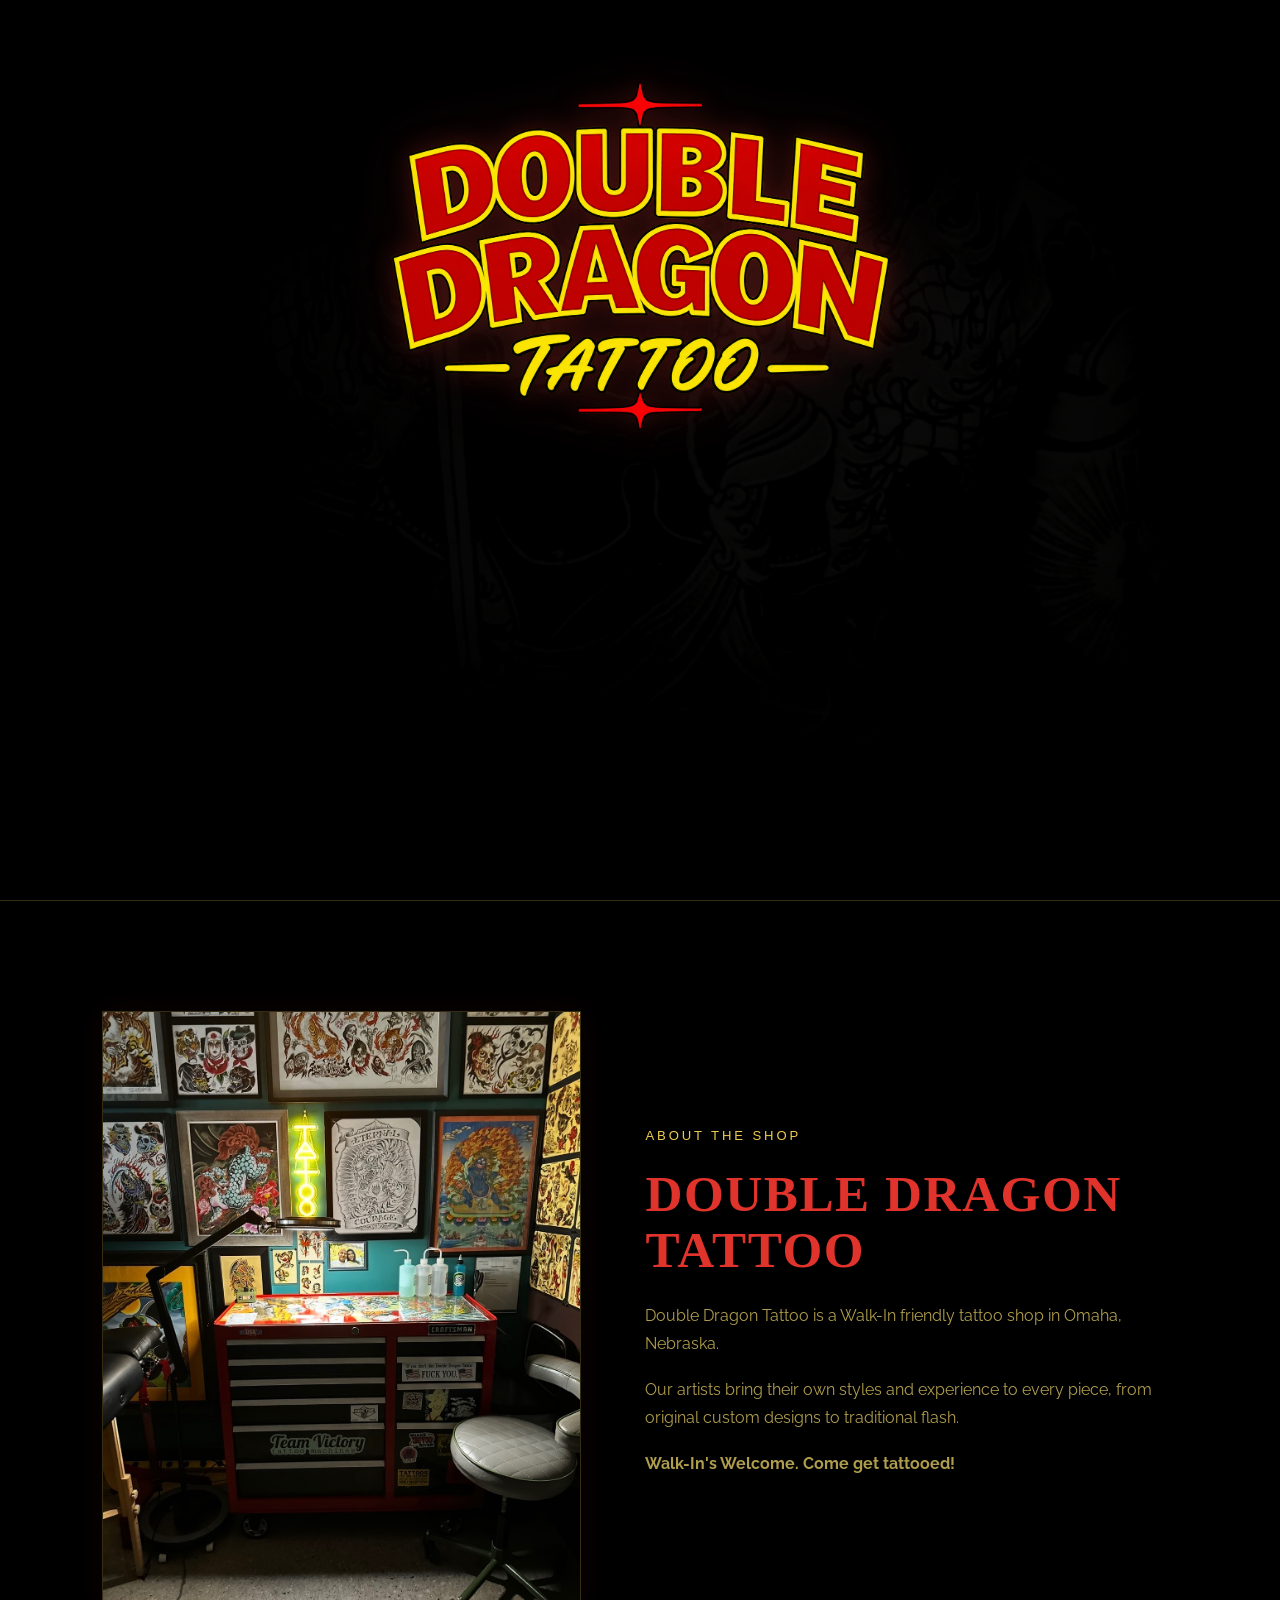
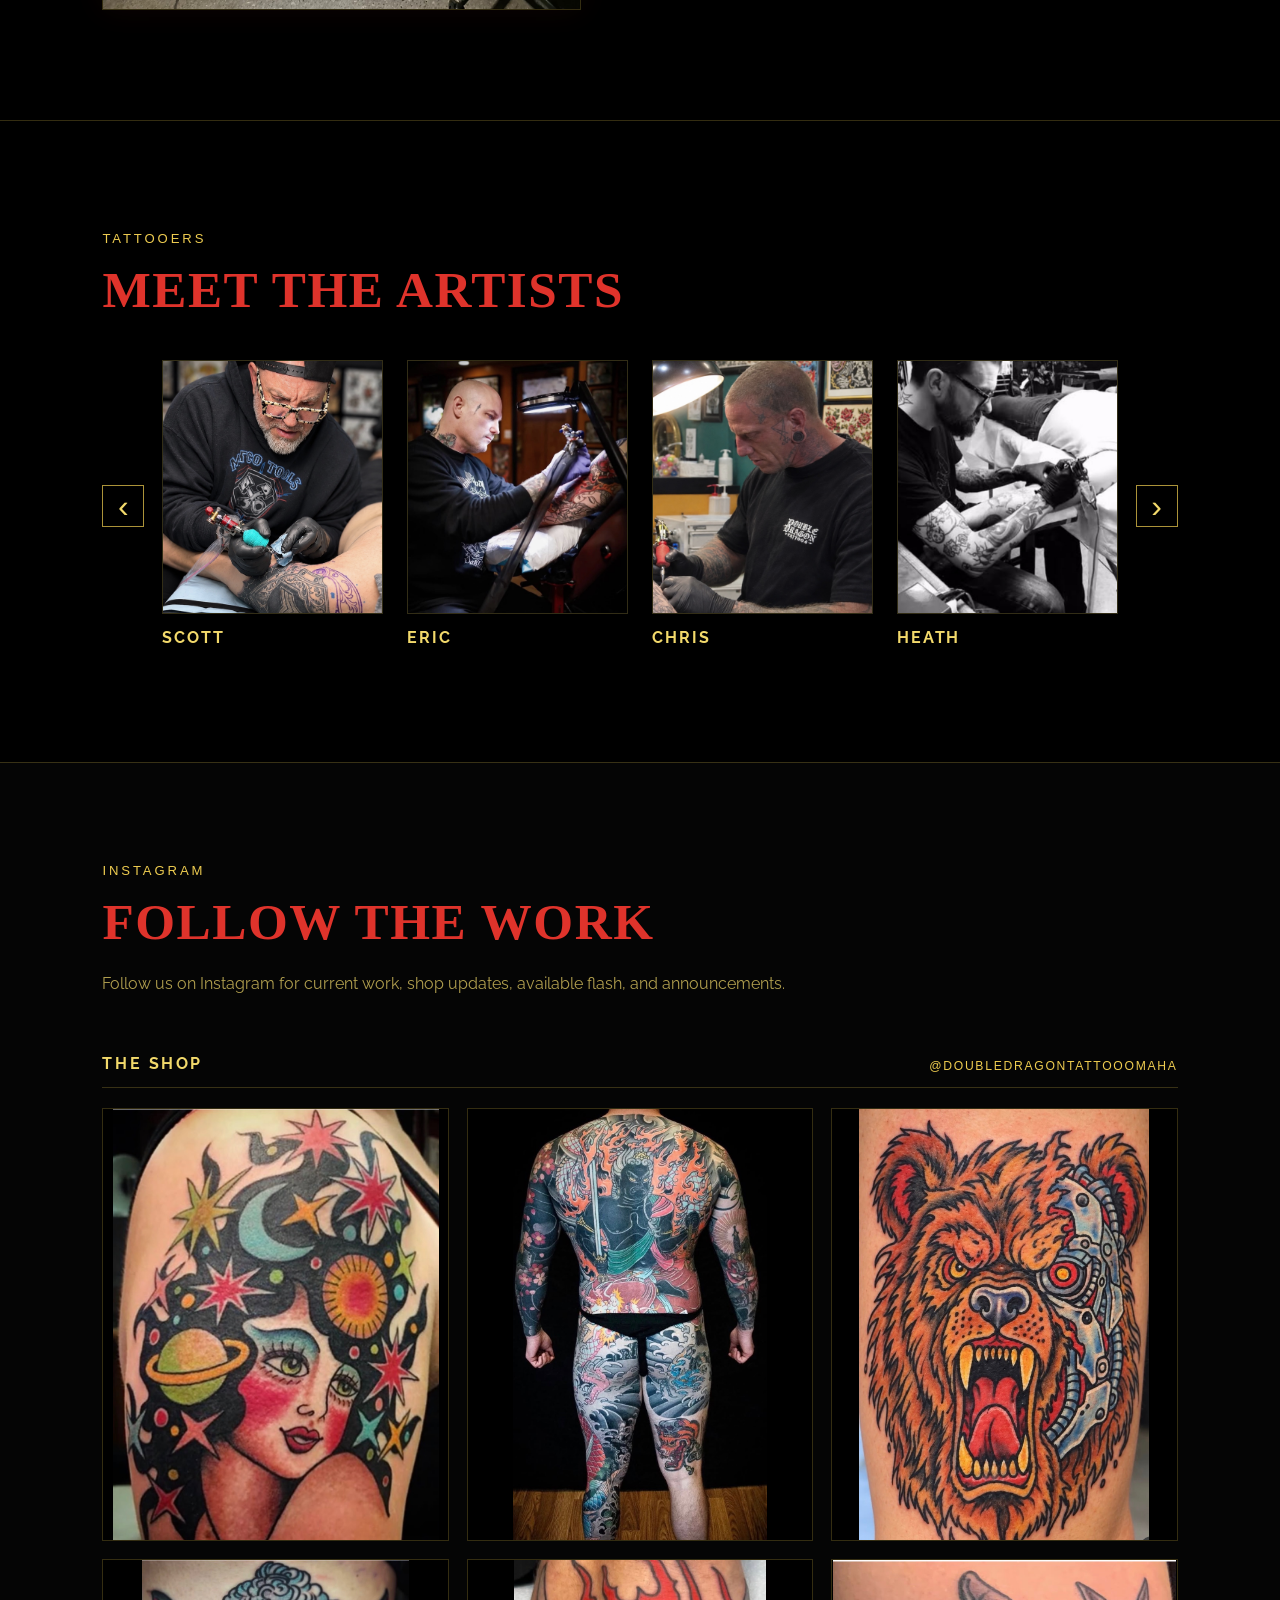
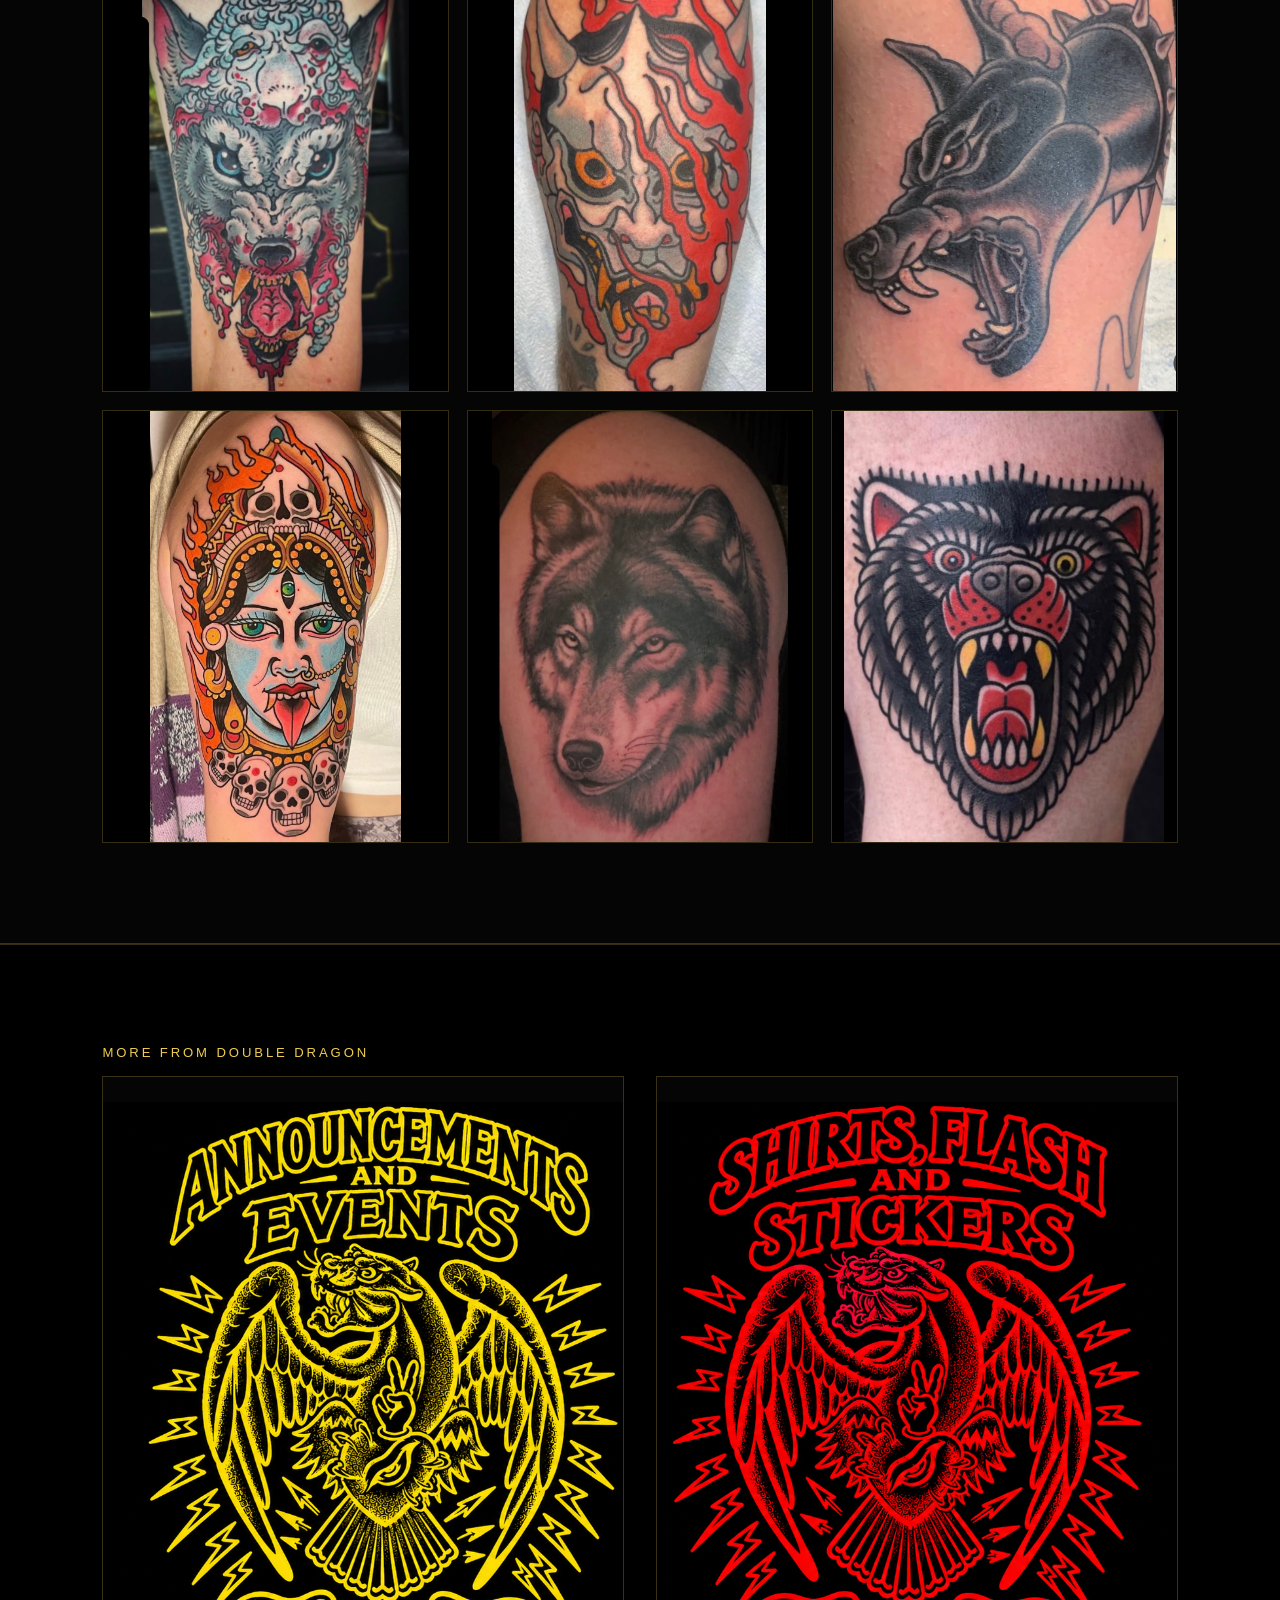
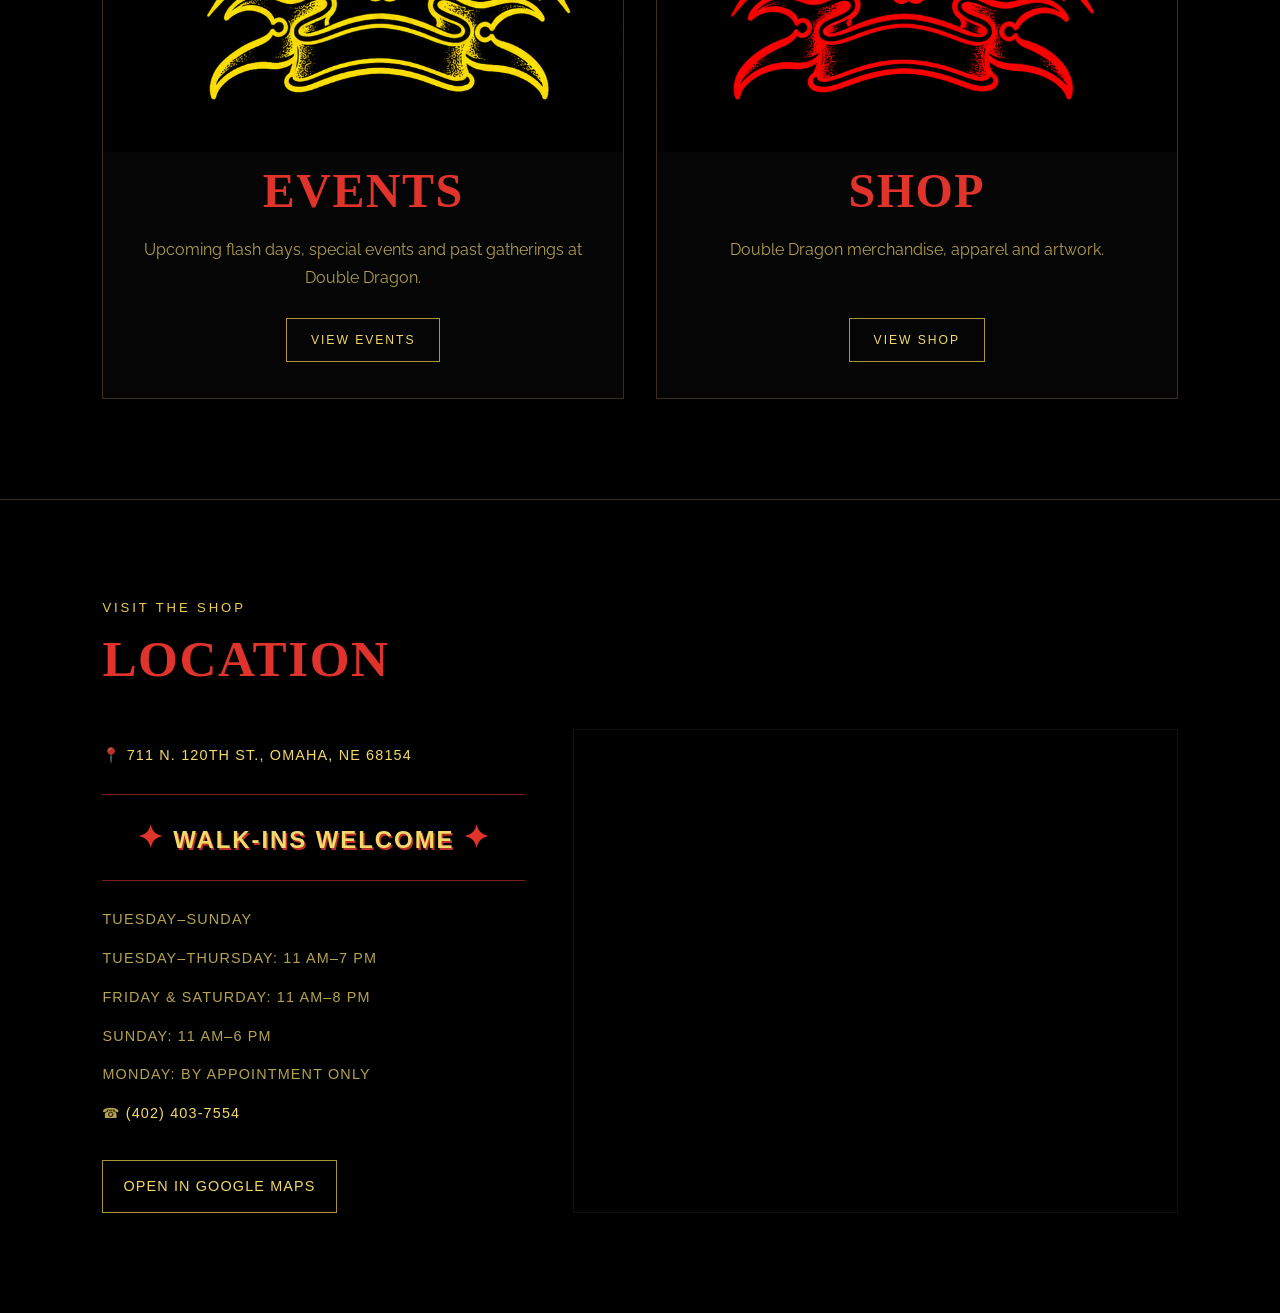
==== commit 5fb33b6d: "Enhance image hover effect with translation Add vertical translation to image on hover" ====
--- a/index.html
+++ b/index.html
@@ -1036,7 +1036,9 @@
   aspect-ratio: 4 / 5;
   object-fit: contain;
   background: #000;
+  transform: translateY(25px);
   transition: filter .25s ease;
+   
 }
 
 .extras-card:hover img {
